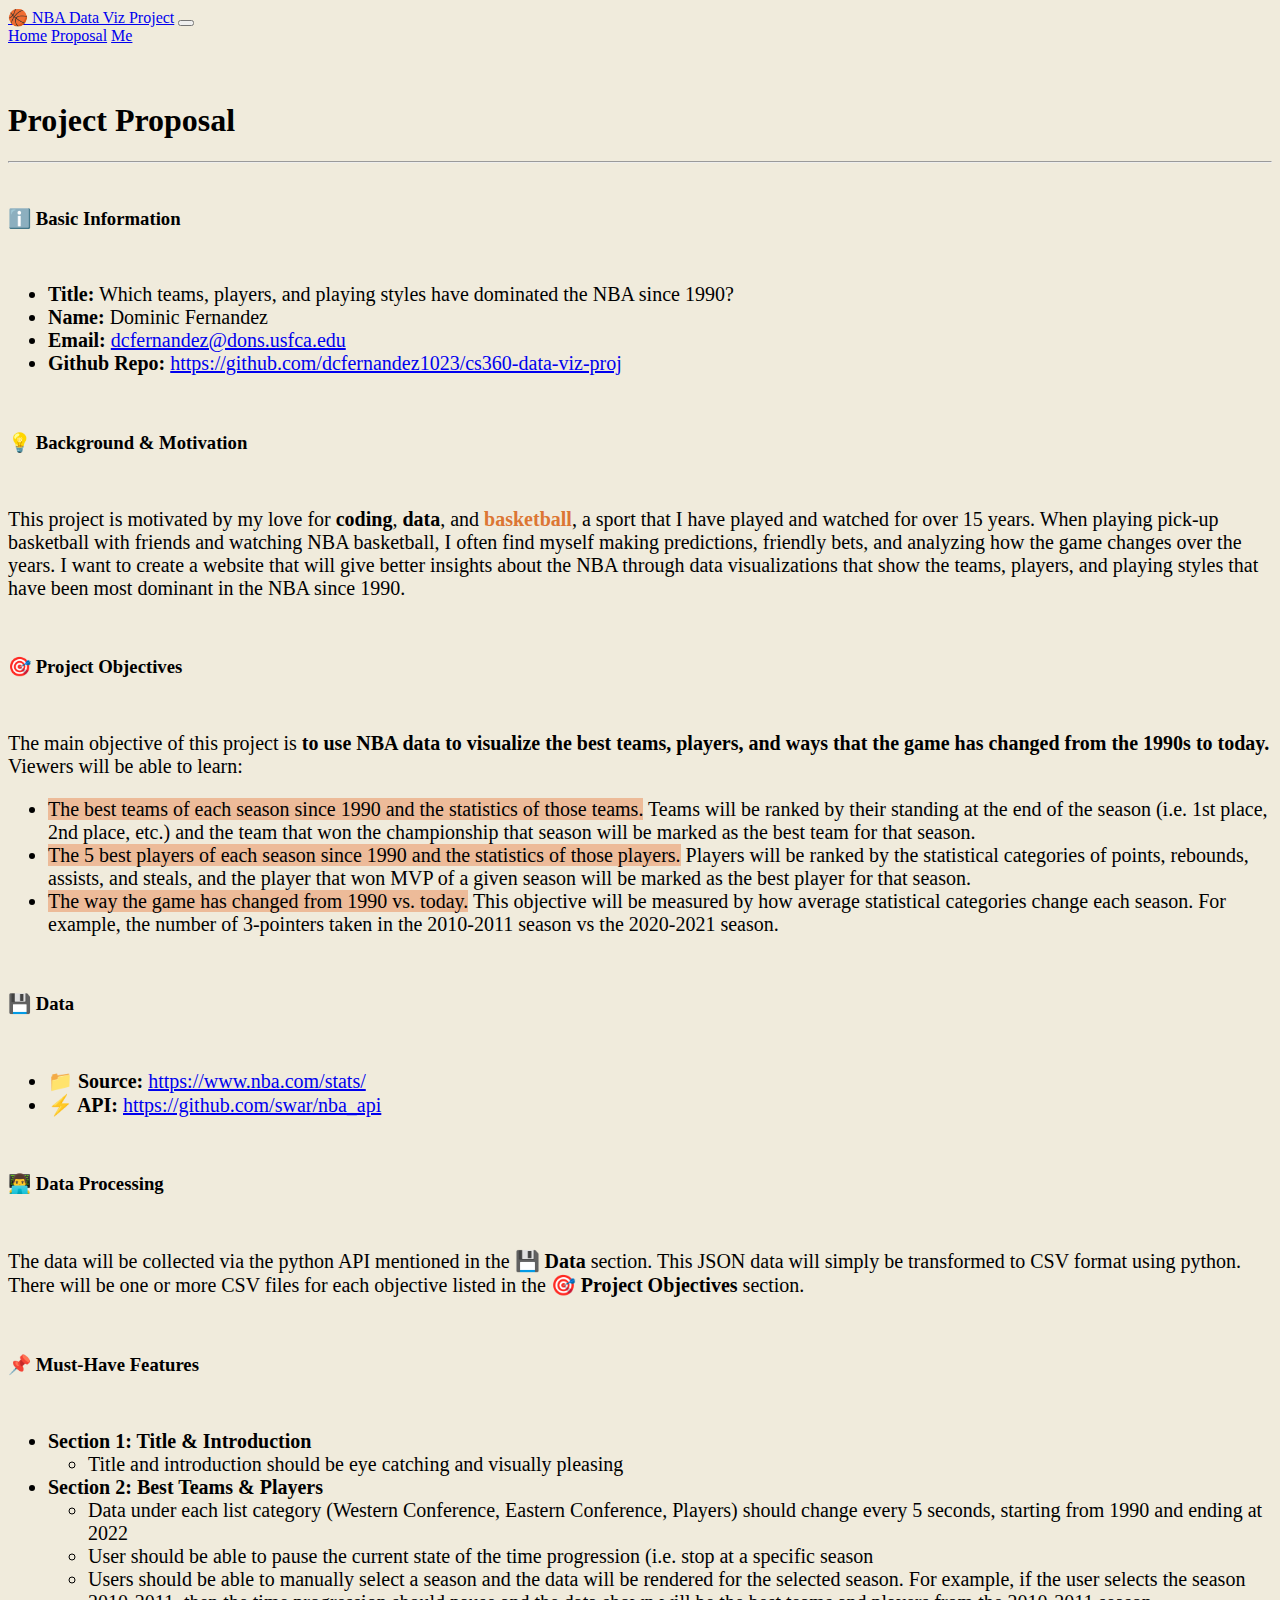
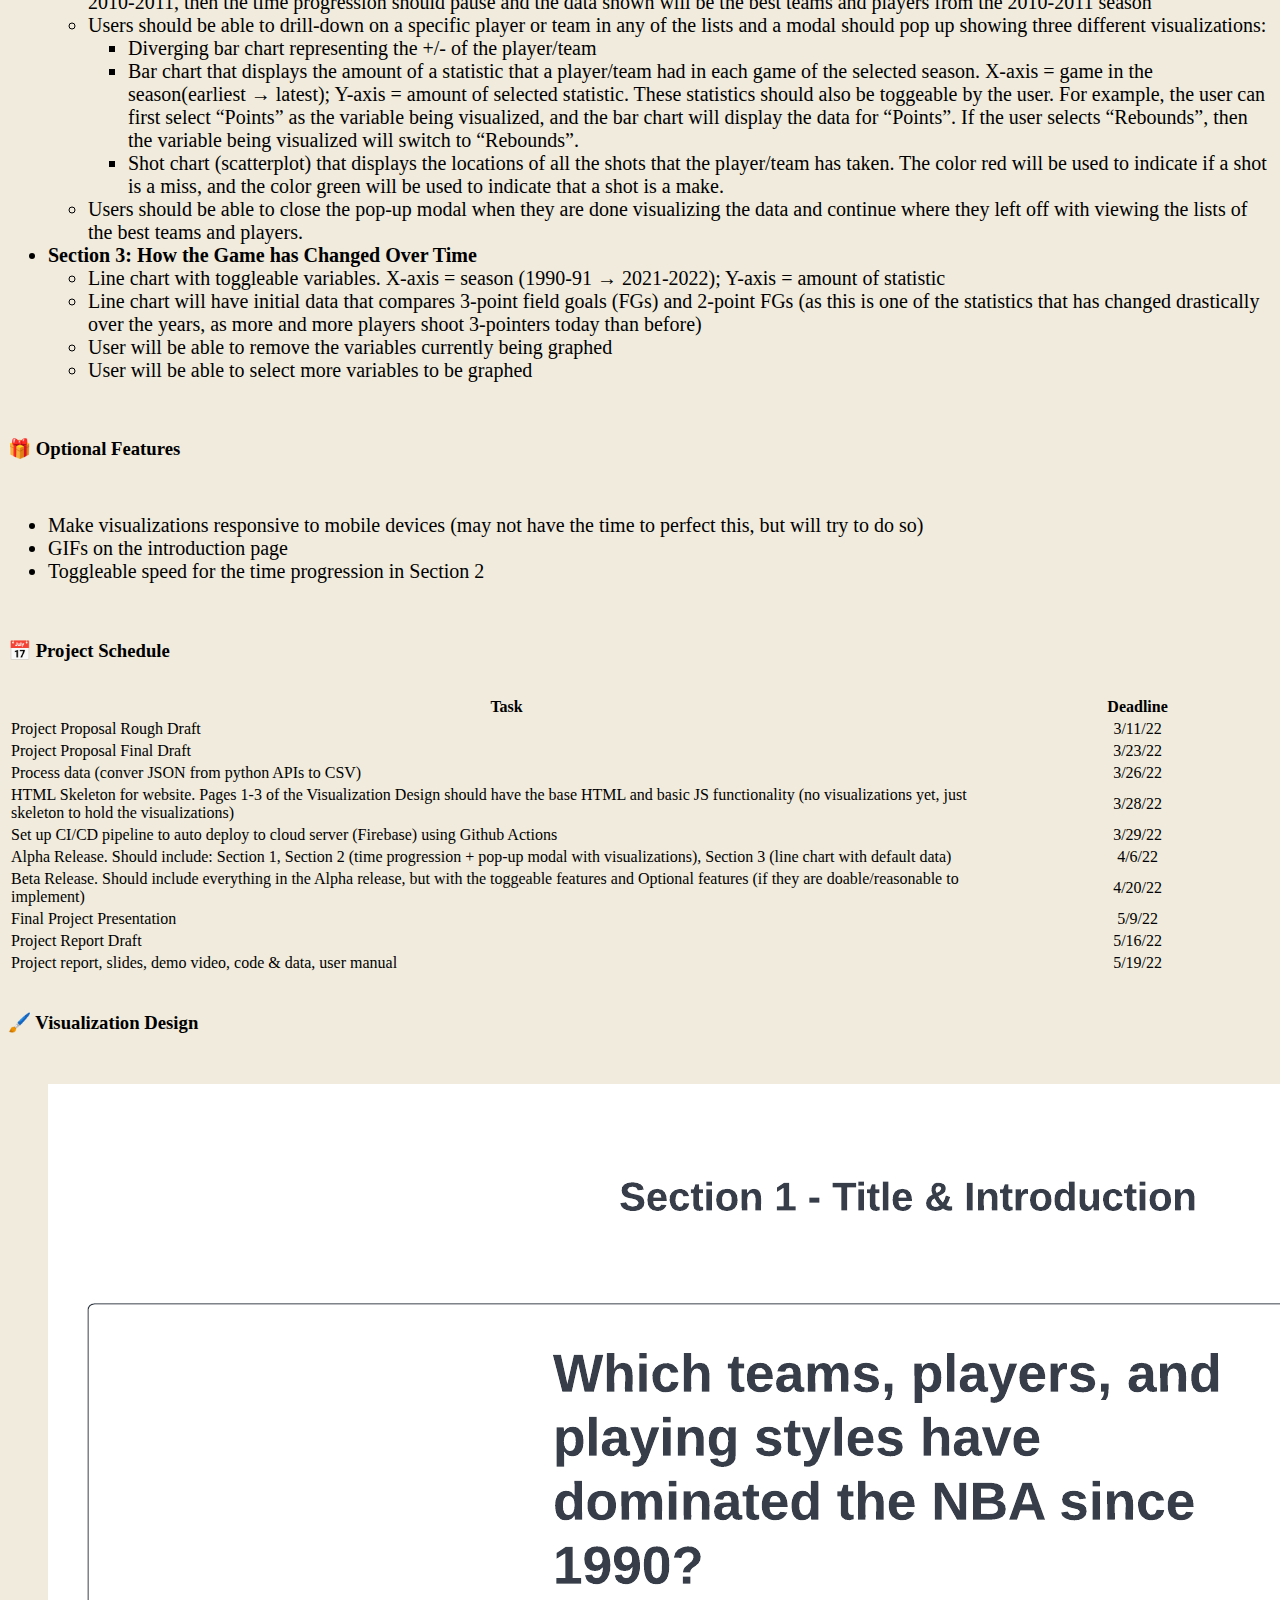
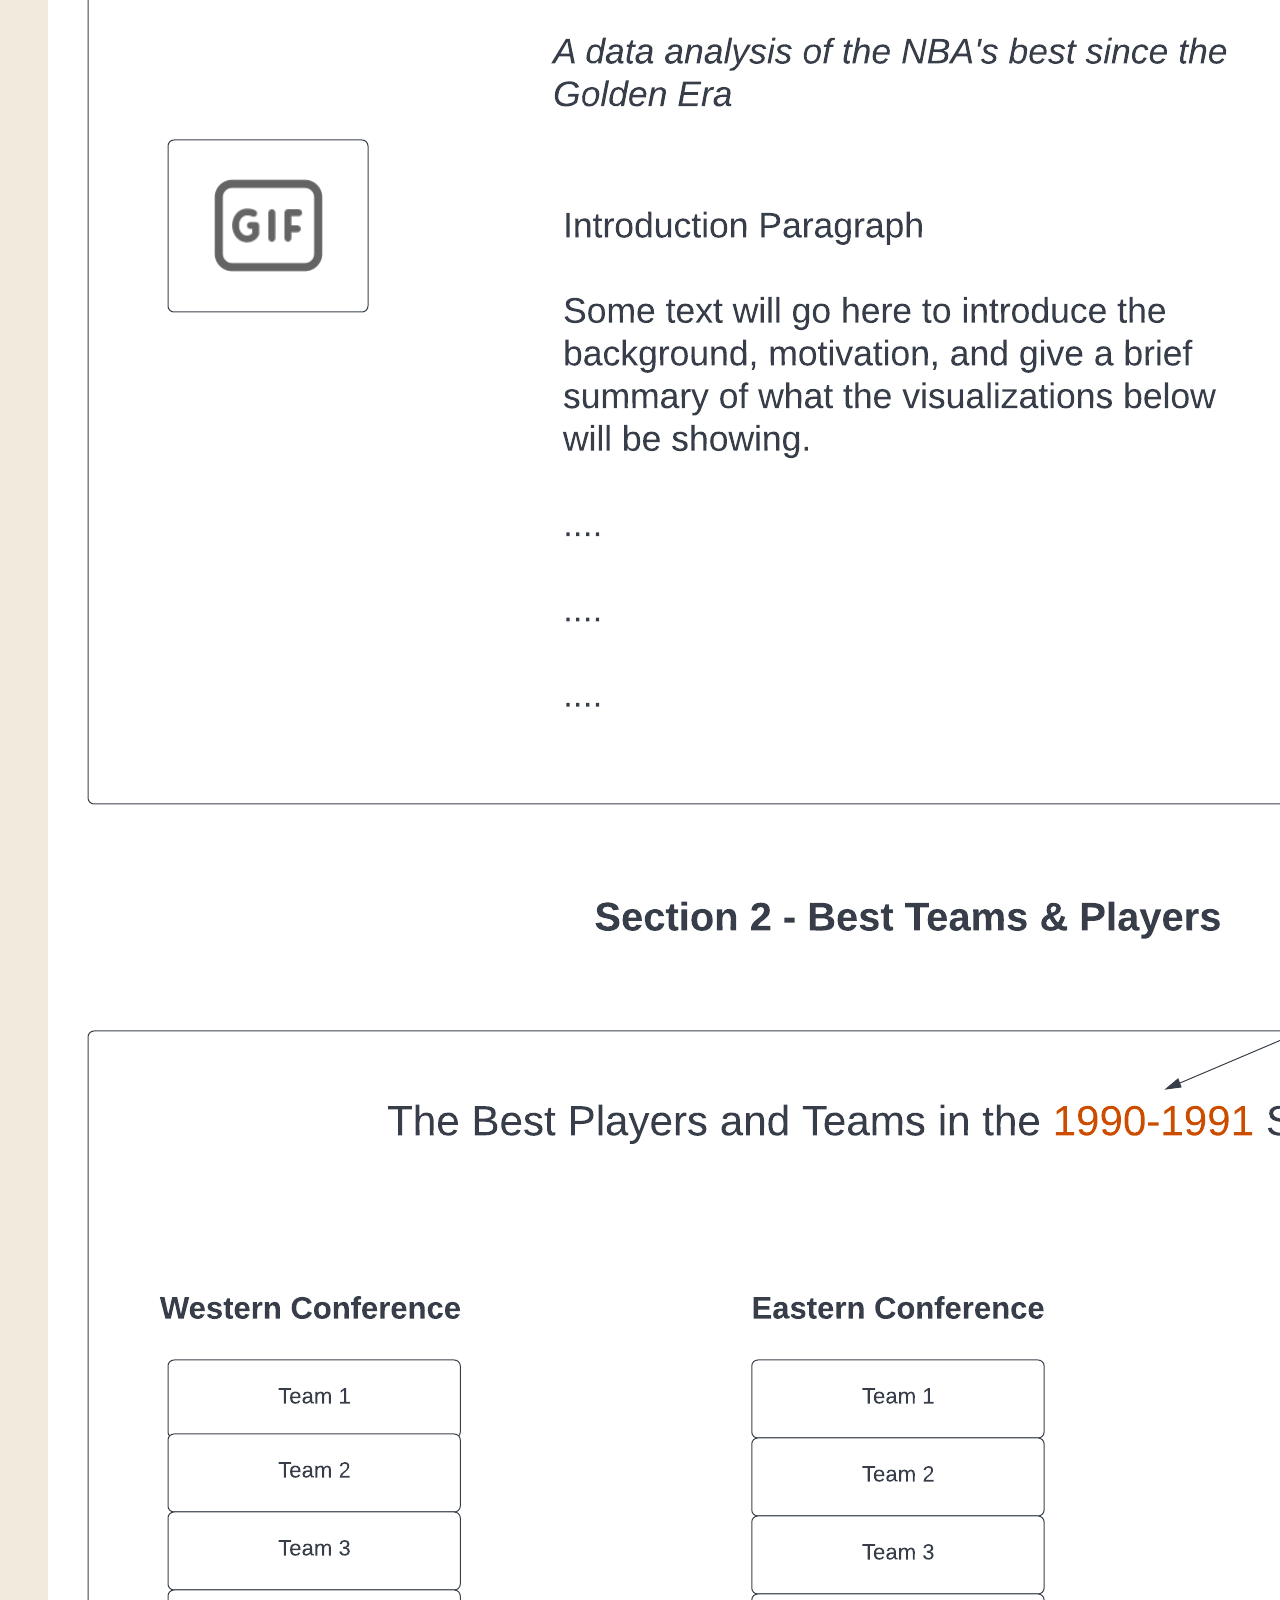
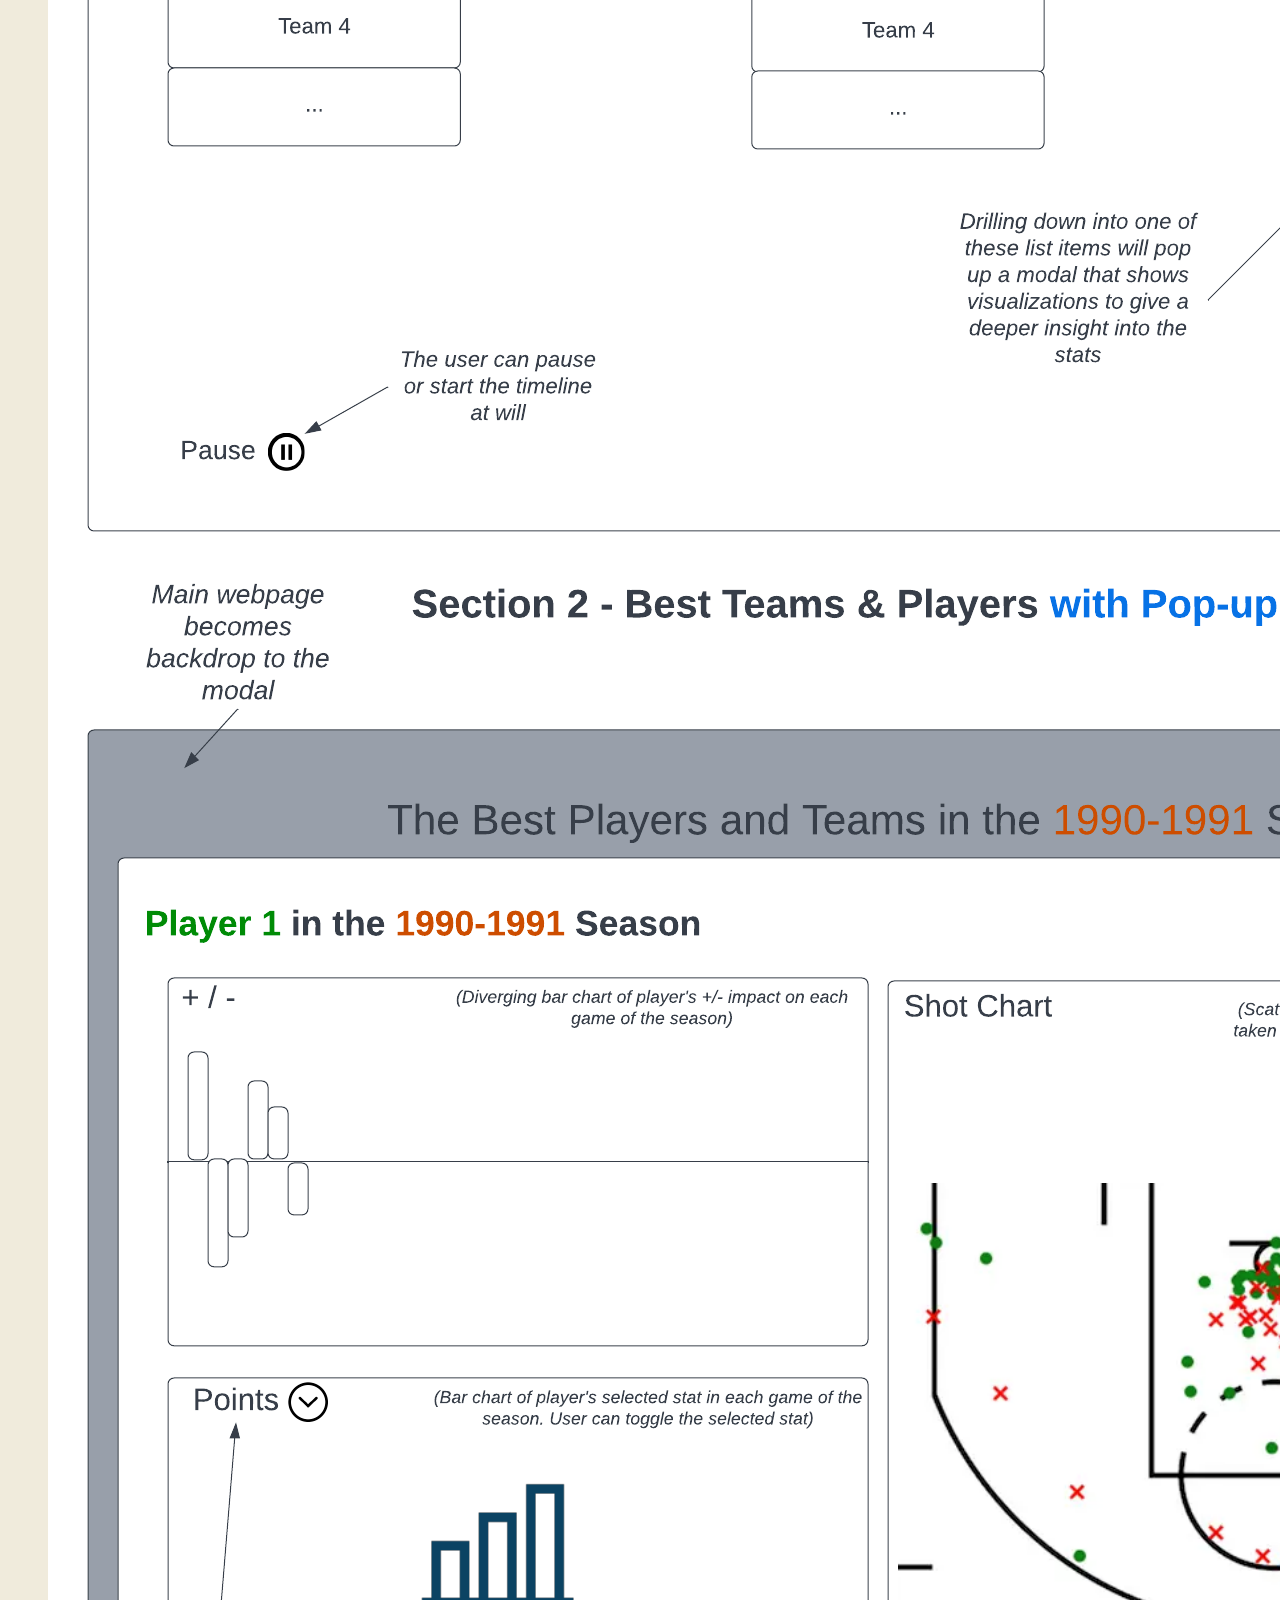
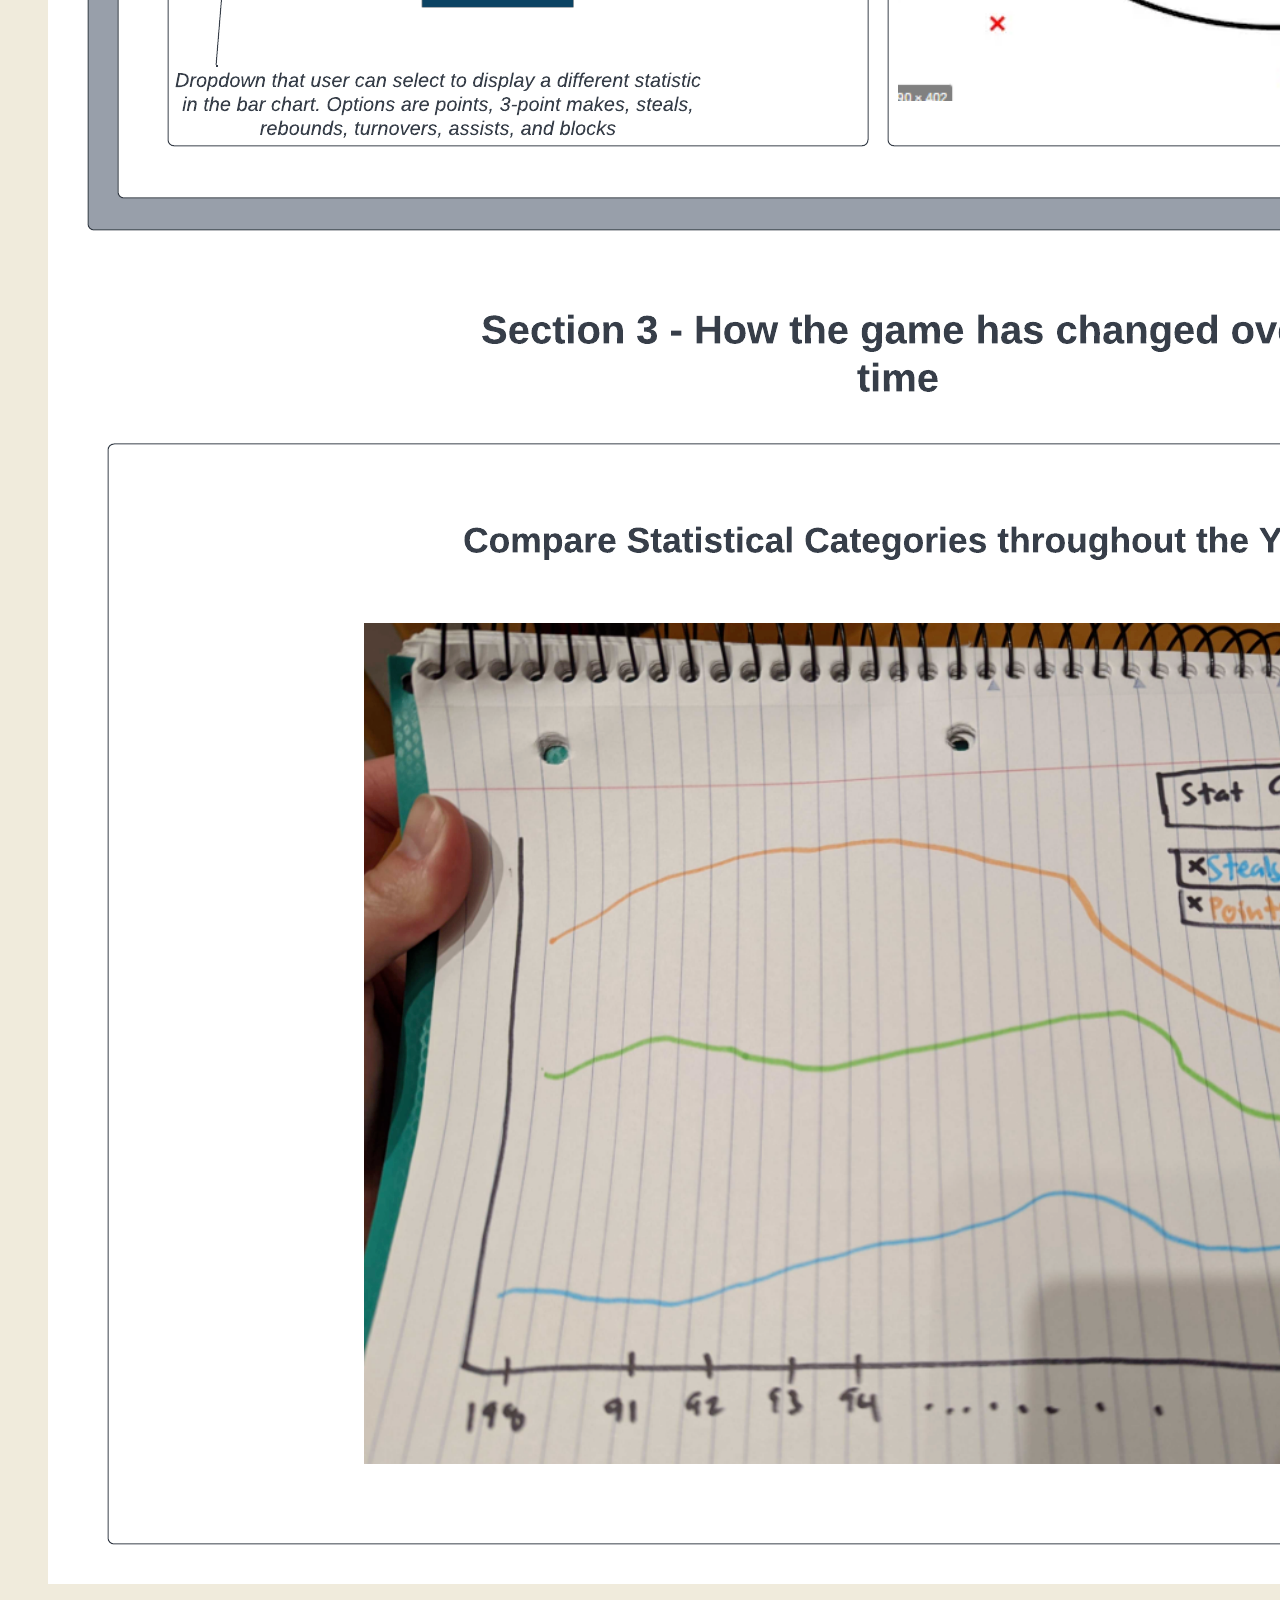
==== public/proposal.html @ 6122be28 "initial commit" ====
<!DOCTYPE html>
<html lang="en">
<head>
    <meta charset="UTF-8">
    <meta name="viewport" content="width=device-width, initial-scale=1.0">
    <link href="css/index.css" rel="stylesheet">
    <link href="https://cdn.jsdelivr.net/npm/bootstrap@5.0.2/dist/css/bootstrap.min.css" rel="stylesheet" integrity="sha384-EVSTQN3/azprG1Anm3QDgpJLIm9Nao0Yz1ztcQTwFspd3yD65VohhpuuCOmLASjC" crossorigin="anonymous">
    <script src="https://cdn.jsdelivr.net/npm/bootstrap@5.0.2/dist/js/bootstrap.bundle.min.js" integrity="sha384-MrcW6ZMFYlzcLA8Nl+NtUVF0sA7MsXsP1UyJoMp4YLEuNSfAP+JcXn/tWtIaxVXM" crossorigin="anonymous"></script>
    <script src="js/proposal.js"></script>
    <title>NBA Data Viz Project | By: Dominic Fernandez</title>
</head>
<body class="default-background">
  <!-- Navbar -->
  <nav class="navbar navbar-expand-lg navbar-light default-background">
    <div class="container">
      <a class="navbar-brand" href="index.html">🏀 NBA Data Viz Project</a>
      <button class="navbar-toggler" type="button" data-bs-toggle="collapse" data-bs-target="#navbarNavAltMarkup" aria-controls="navbarNavAltMarkup" aria-expanded="false" aria-label="Toggle navigation">
        <span class="navbar-toggler-icon"></span>
      </button>
      <div class="collapse navbar-collapse justify-content-end" id="navbarNavAltMarkup">
        <div class="navbar-nav">
          <a class="nav-link" aria-current="page" href="index.html">Home</a>
          <a class="nav-link" href="proposal.html">Proposal</a>
          <a class="nav-link" href="https://dom-portfolio.web.app/" target="_blank">Me</a>
        </div>
      </div>
    </div>
  </nav>

  <br>
  <br>

  <!-- Title -->
  <div class="container">
    <div class="row">
      <div class="col">
        <h1>Project Proposal</h1>
      </div>
    </div>
    <hr>
  </div>

  <br>

  <!-- Basic Information -->
  <div class="container">
      <div class="row">
        <div class="col">
            <h3>ℹ️ Basic Information</h3>
        </div>
      </div>
      <div class="small-break"></div>
      <div class="row">
        <div class="col">
          <ul class="medium-text">
            <li><strong>Title:</strong> <span>Which teams, players, and playing styles have dominated the NBA since 1990?</span></li>
            <li><strong>Name:</strong> <span>Dominic Fernandez</span></li>
            <li><strong>Email:</strong> <a href="mailto:dcfernandez@dons.usfca.edu">dcfernandez@dons.usfca.edu</a></li>
            <li><strong>Github Repo:</strong> <a href="https://github.com/dcfernandez1023/cs360-data-viz-proj">https://github.com/dcfernandez1023/cs360-data-viz-proj</a></li>
          </ul>
        </div>
      </div>
  </div>

  <br>

  <!-- Background & Motivation -->
  <div class="container">
    <div class="row">
      <div class="col">
          <h3>💡 Background & Motivation</h3>
      </div>
    </div>
    <div class="small-break"></div>
    <div class="row">
      <div class="col">
        <p class="medium-text">
          This project is motivated by my love for <strong>coding</strong>, <strong>data</strong>, and <span class="orange-text">basketball</span>, a sport that I have played and watched for over 15 years.  When playing pick-up basketball with friends and watching NBA basketball, I often find myself making predictions, friendly bets, and analyzing how the game changes over the years.  I want to create a website that will give better insights about the NBA through data visualizations that show the teams, players, and playing styles that have been most dominant in the NBA since 1990.
        </p>
      </div>
    </div>
  </div>

  <br>

  <!-- Project Objectives -->
  <div class="container">
    <div class="row">
      <div class="col">
          <h3>🎯 Project Objectives</h3>
      </div>
    </div>
    <div class="small-break"></div>
    <div class="row">
      <div class="col">
        <p class="medium-text">
          The main objective of this project is <strong>to use NBA data to visualize the best teams, players, and ways that the game has changed from the 1990s to today.</strong> Viewers will be able to learn:
        </p>
        <ul class="medium-text">
          <li>
            <span class="orange-highlight">The best teams of each season since 1990 and the statistics of those teams.</span>
            Teams will be ranked by their standing at the end of the season (i.e. 1st place, 2nd place, etc.) and the team that won the championship that season will be marked as the best team for that season.
          </li>
          <li>
            <span class="orange-highlight">The 5 best players of each season since 1990 and the statistics of those players.</span>
            Players will be ranked by the statistical categories of points, rebounds, assists, and steals, and the player that won MVP of a given season will be marked as the best player for that season.
          </li>
          <li>
            <span class="orange-highlight">The way the game has changed from 1990 vs. today.</span>
            This objective will be measured by how average statistical categories change each season.  For example, the number of 3-pointers taken in the 2010-2011 season vs the 2020-2021 season.
          </li>
        </ul>
      </div>
    </div>
  </div>

  <br>
  
  <!-- Data -->
  <div class="container">
    <div class="row">
      <div class="col">
          <h3>💾 Data</h3>
      </div>
    </div>
    <div class="small-break"></div>
    <div class="row">
      <div class="col">
        <ul class="medium-text">
          <li><strong>📁 Source:</strong> <a href="https://www.nba.com/stats/">https://www.nba.com/stats/</a></li>
          <li><strong>⚡ API:</strong> <a href="https://github.com/swar/nba_api">https://github.com/swar/nba_api</a></li>
        </ul>
      </div>
    </div>
  </div>

  <br>

  <!-- Data Processing -->
  <div class="container">
    <div class="row">
      <div class="col">
          <h3>👨‍💻 Data Processing</h3>
      </div>
    </div>
    <div class="small-break"></div>
    <div class="row">
      <div class="col">
        <p class="medium-text">
          The data will be collected via the python API mentioned in the <strong>💾 Data</strong> section. This JSON data will simply be transformed to CSV format using python. There will be one or more CSV files for each objective listed in the <strong>🎯 Project Objectives</strong> section. 
        </p>
      </div>
    </div>
  </div>

  <br>

  <!-- Must-Have Features -->
  <div class="container">
    <div class="row">
      <div class="col">
          <h3>📌 Must-Have Features</h3>
      </div>
    </div>
    <div class="small-break"></div>
    <div class="row">
      <div class="col">
        <ul class="list-group list-group-flush medium-text">
          <li class="list-group-item default-background">
            <strong>Section 1: Title & Introduction</strong>
            <ul>
              <li>Title and introduction should be eye catching and visually pleasing</li>
            </ul>
          </li>
          <li class="list-group-item default-background">
            <strong>Section 2: Best Teams & Players</strong>
            <ul>
              <li>Data under each list category (Western Conference, Eastern Conference, Players) should change every 5 seconds, starting from 1990 and ending at 2022</li>
              <li>User should be able to pause the current state of the time progression (i.e. stop at a specific season</li>
              <li>Users should be able to manually select a season and the data will be rendered for the selected season.  For example, if the user selects the season 2010-2011, then the time progression should pause and the data shown will be the best teams and players from the 2010-2011 season</li>
              <li>
                Users should be able to drill-down on a specific player or team in any of the lists and a modal should pop up showing three different visualizations:
                <ul>
                  <li>Diverging bar chart representing the +/- of the player/team</li>
                  <li>Bar chart that displays the amount of a statistic that a player/team had in each game of the selected season.  X-axis = game in the season(earliest → latest); Y-axis = amount of selected statistic.  These statistics should also be toggeable by the user.  For example, the user can first select “Points” as the variable being visualized, and the bar chart will display the data for “Points”.  If the user selects “Rebounds”, then the variable being visualized will switch to “Rebounds”.</li>
                  <li>Shot chart (scatterplot) that displays the locations of all the shots that the player/team has taken.  The color red will be used to indicate if a shot is a miss, and the color green will be used to indicate that a shot is a make.</li>
                </ul>
              </li>
              <li>Users should be able to close the pop-up modal when they are done visualizing the data and continue where they left off with viewing the lists of the best teams and players.</li>
            </ul>
          </li>
          <li class="list-group-item default-background">
            <strong>Section 3: How the Game has Changed Over Time</strong>
            <ul>
              <li>Line chart with toggleable variables.  X-axis = season (1990-91 → 2021-2022); Y-axis = amount of statistic</li>
              <li>Line chart will have initial data that compares 3-point field goals (FGs) and 2-point FGs (as this is one of the statistics that has changed drastically over the years, as more and more players shoot 3-pointers today than before)</li>
              <li>User will be able to remove the variables currently being graphed</li>
              <li>User will be able to select more variables to be graphed</li>
            </ul>
          </li>
        </ul>
      </div>
    </div>
  </div>

  <br>

  <!-- Optional Features -->
  <div class="container">
    <div class="row">
      <div class="col">
          <h3>🎁 Optional Features</h3>
      </div>
    </div>
    <div class="small-break"></div>
    <div class="row">
      <div class="col">
        <ul class="medium-text">
          <li>Make visualizations responsive to mobile devices (may not have the time to perfect this, but will try to do so)</li>
          <li>GIFs on the introduction page</li>
          <li>Toggleable speed for the time progression in Section 2</li>
        </ul>
      </div>
    </div>
  </div>

  <br>

  <!-- Project Schedule -->
  <div class="container">
    <div class="row">
      <div class="col">
          <h3>📅 Project Schedule</h3>
      </div>
    </div>
    <div class="small-break"></div>
    <div class="row">
      <div class="col">
        <div class="table-responsive">
          <table class="table">
            <thead>
              <tr>
                <th style="width: 75%; ">Task</th>
                <th style="width: 20%; text-align: center;">Deadline</th>
              </tr>
            </thead>
            <tbody id="projectScheduleBody">
            </tbody>
          </table>
        </div>
      </div>
    </div>
  </div>

  <br>

  <!-- Visualization Design -->
  <div class="container">
    <div class="row">
      <div class="col">
          <h3>🖌️ Visualization Design</h3>
      </div>
    </div>
    <div class="small-break"></div>
    <div class="row">
      <div class="col">
        <figure class="figure">
          <img src="images/viz_design.png" class="figure-img img-fluid rounded" alt="...">
        </figure>
      </div>
    </div>
  </div>

  <br>
  <br>

  <script>
    renderProjectSchedule();
  </script>

</body>
</html>
---- public/css/index.css ----
.default-background {
    background-color: #f0ebdc !important;
}

.header-secondary-text {
    font-size: 25px;
    color: #7b7d7d;
}

.small-break {
    height: 15px;
}

.medium-text {
    font-size: 20px !important;
}

.orange-text {
    color: #DC7633;
    font-weight: bold;
}

.orange-highlight {
    background-color: #EDBB99;
}

.viz-design-img-width {
    
}
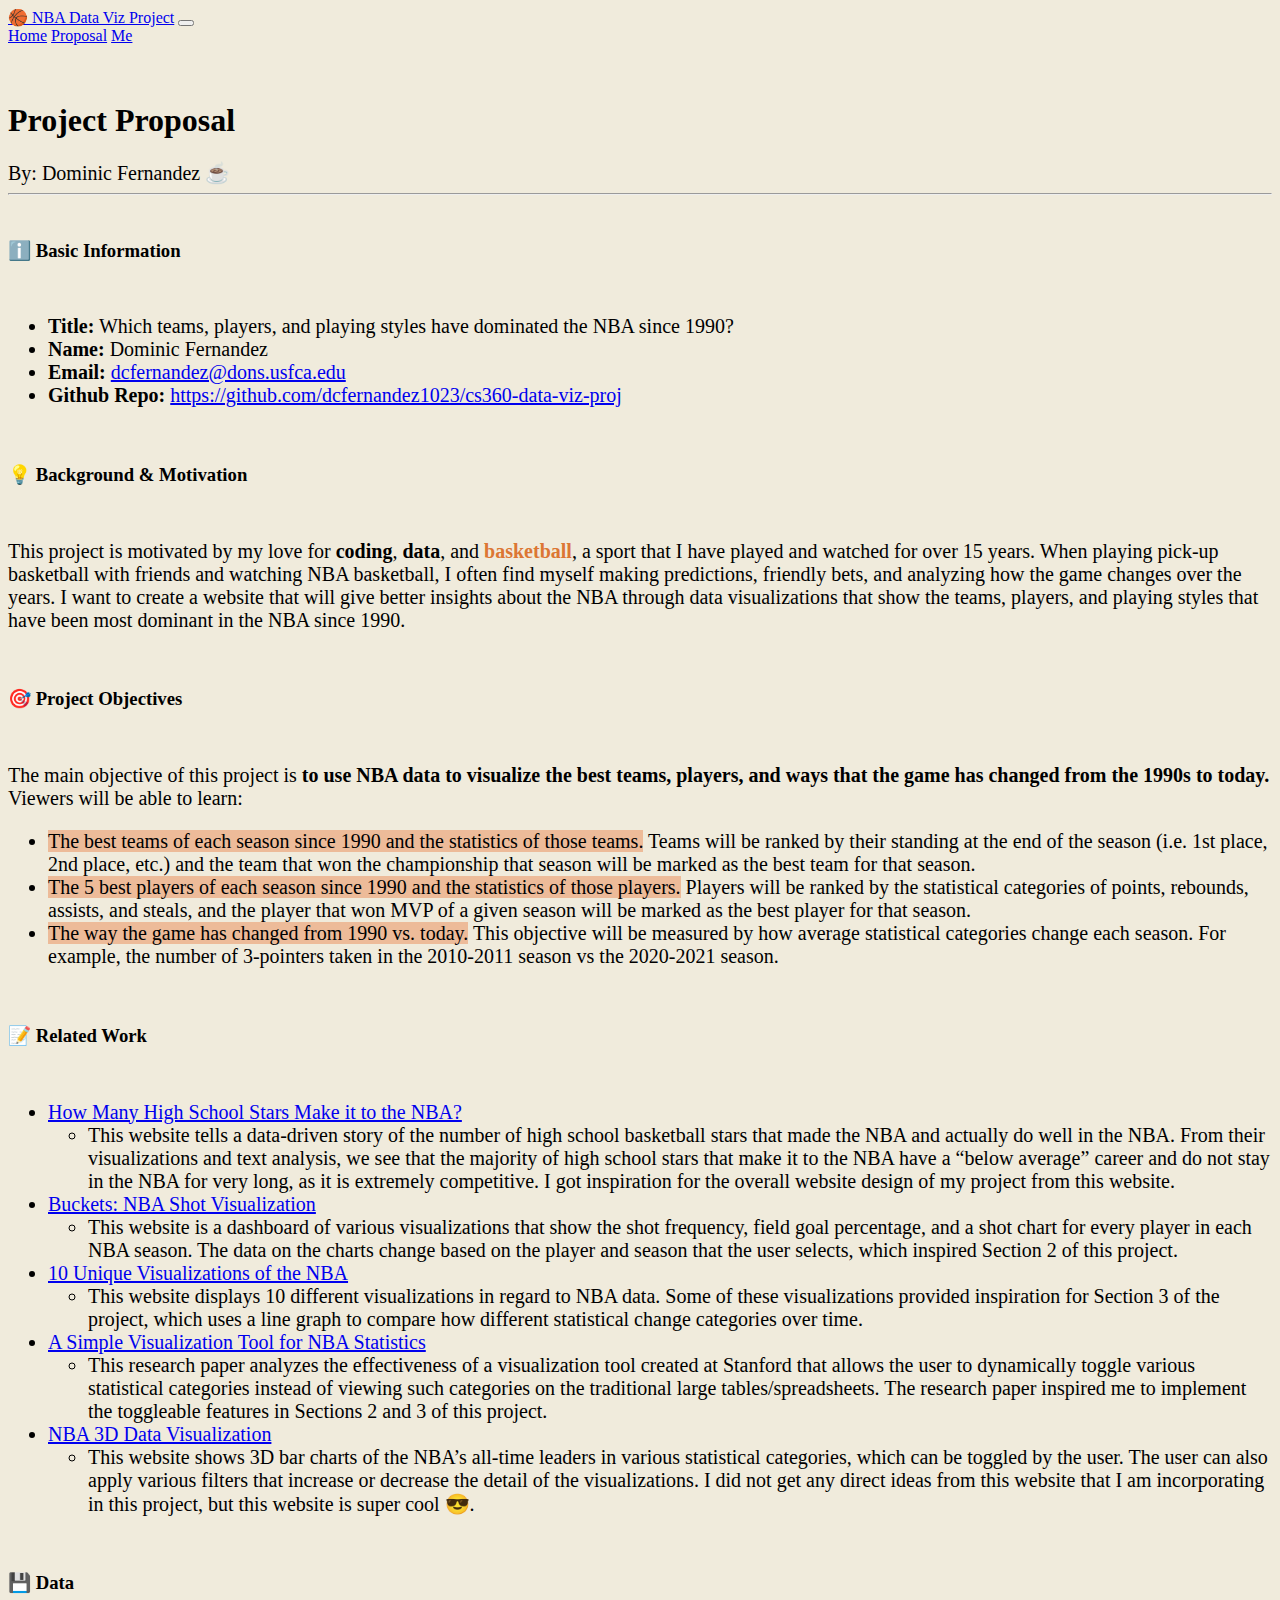
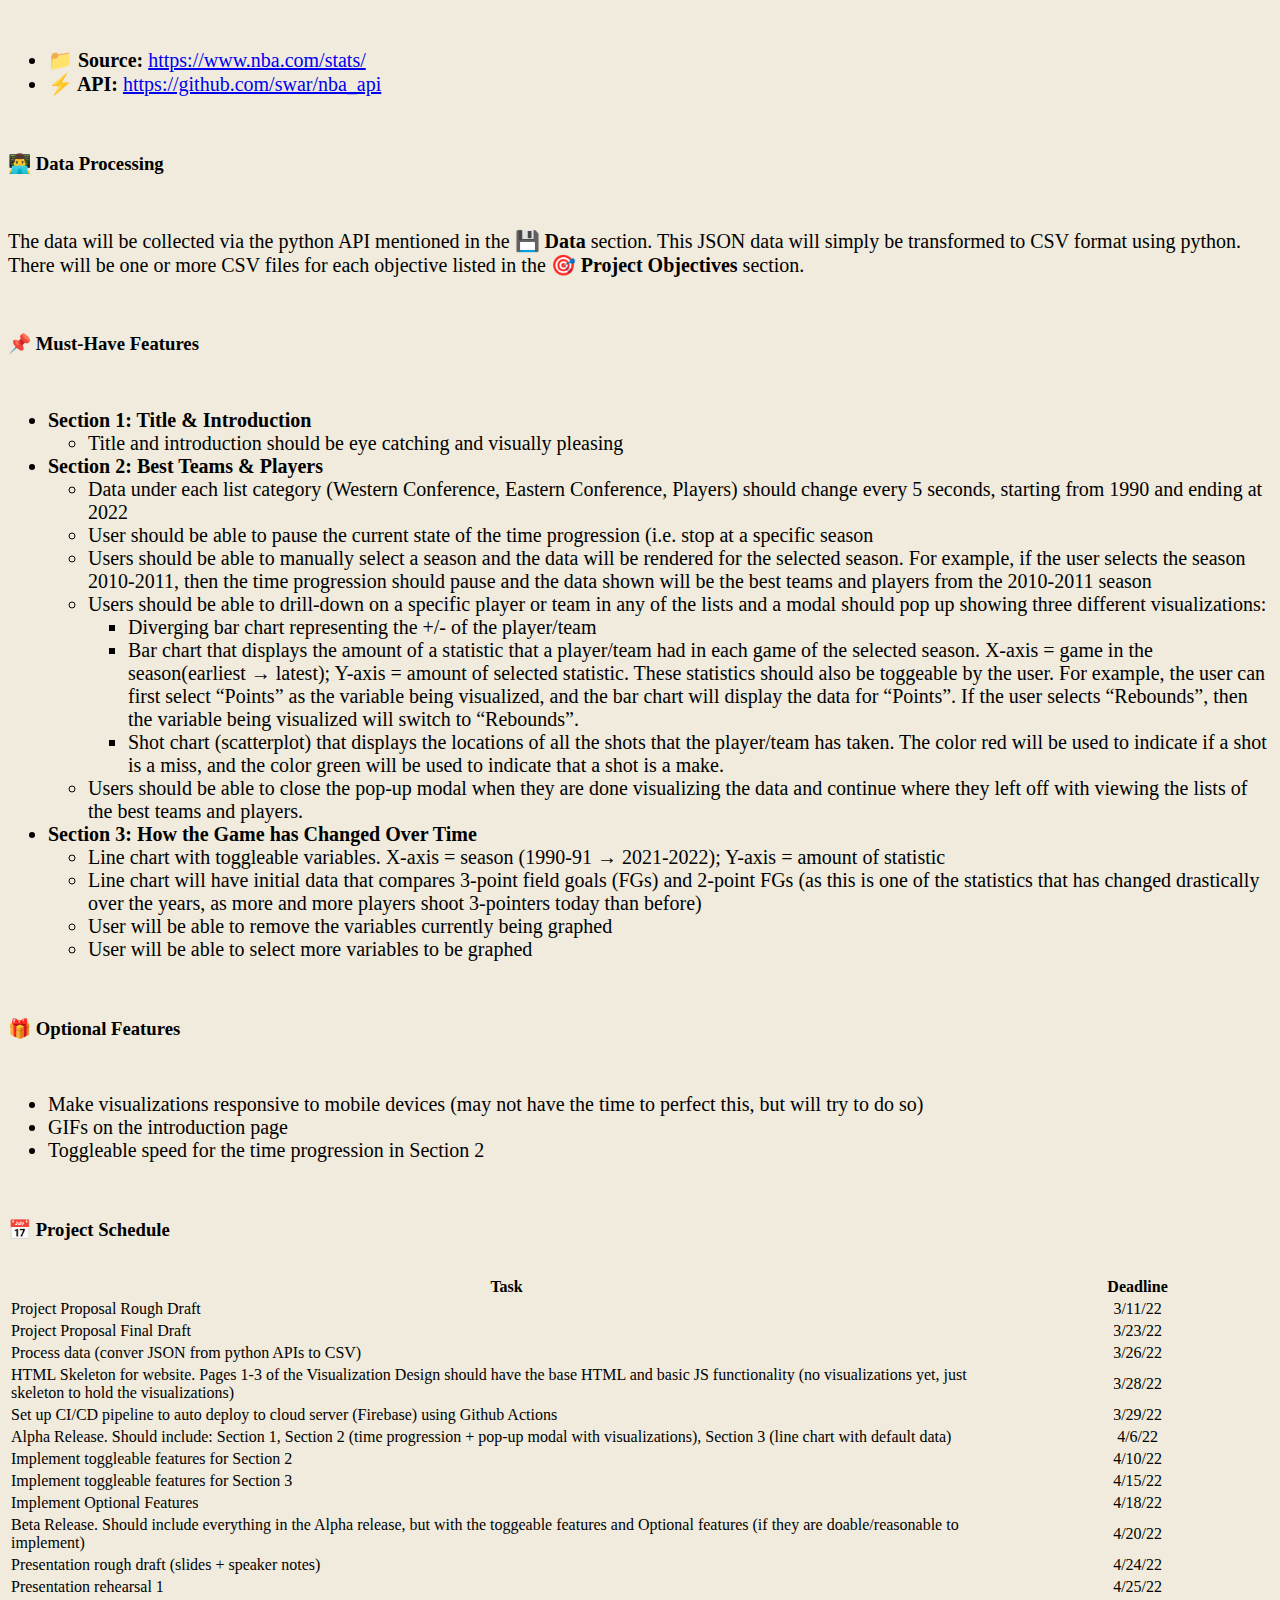
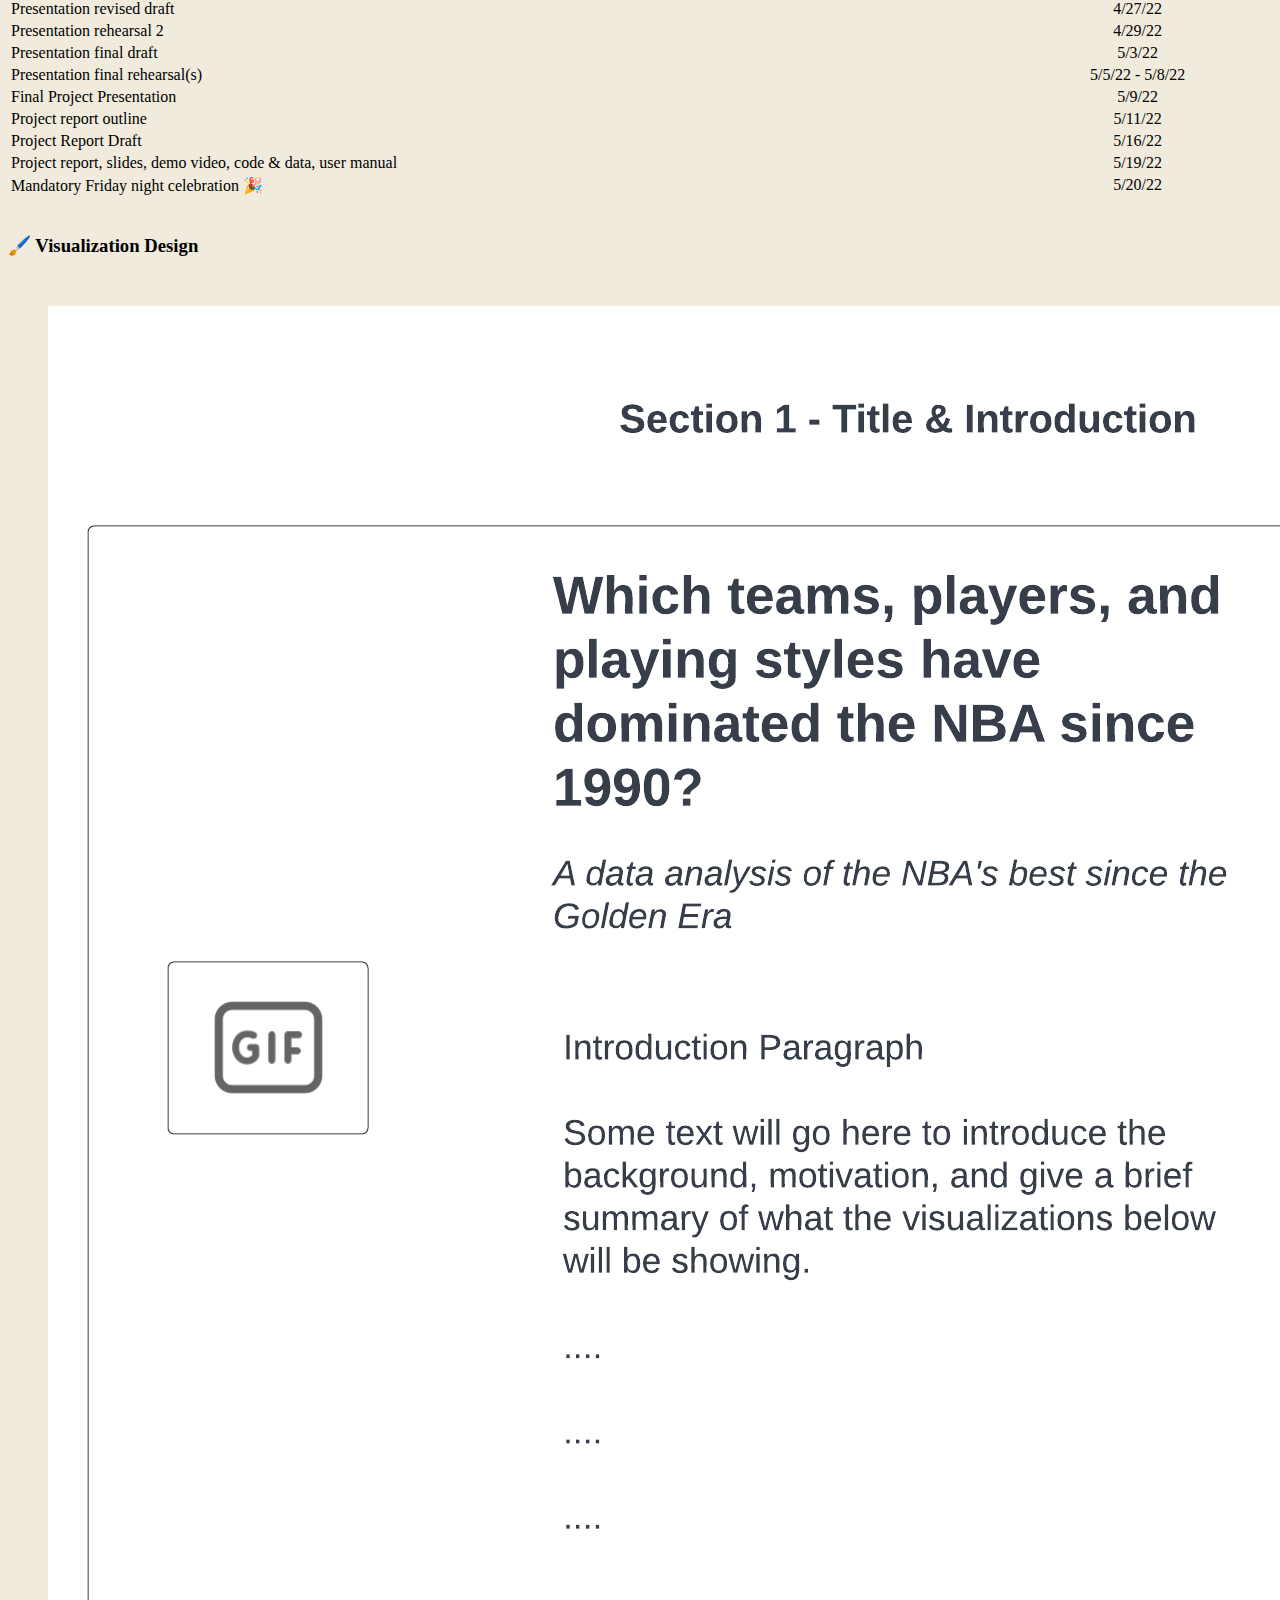
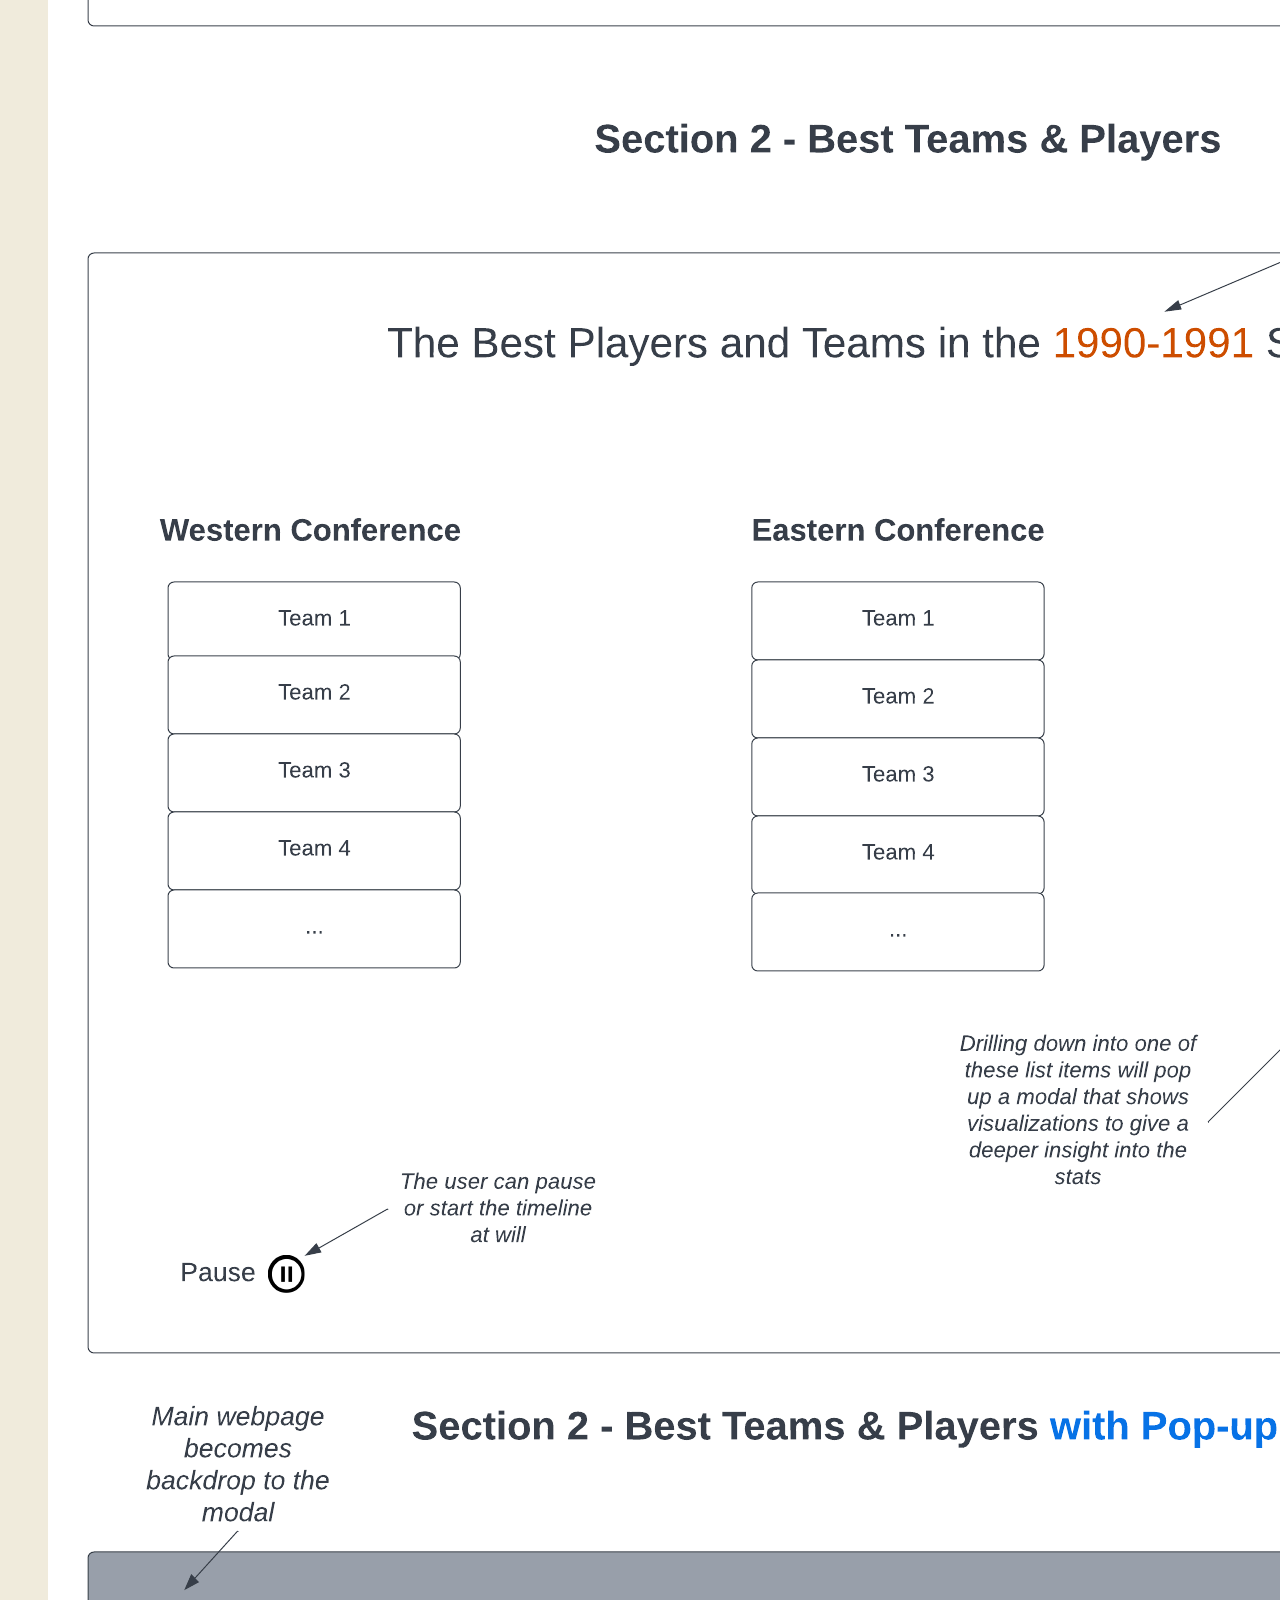
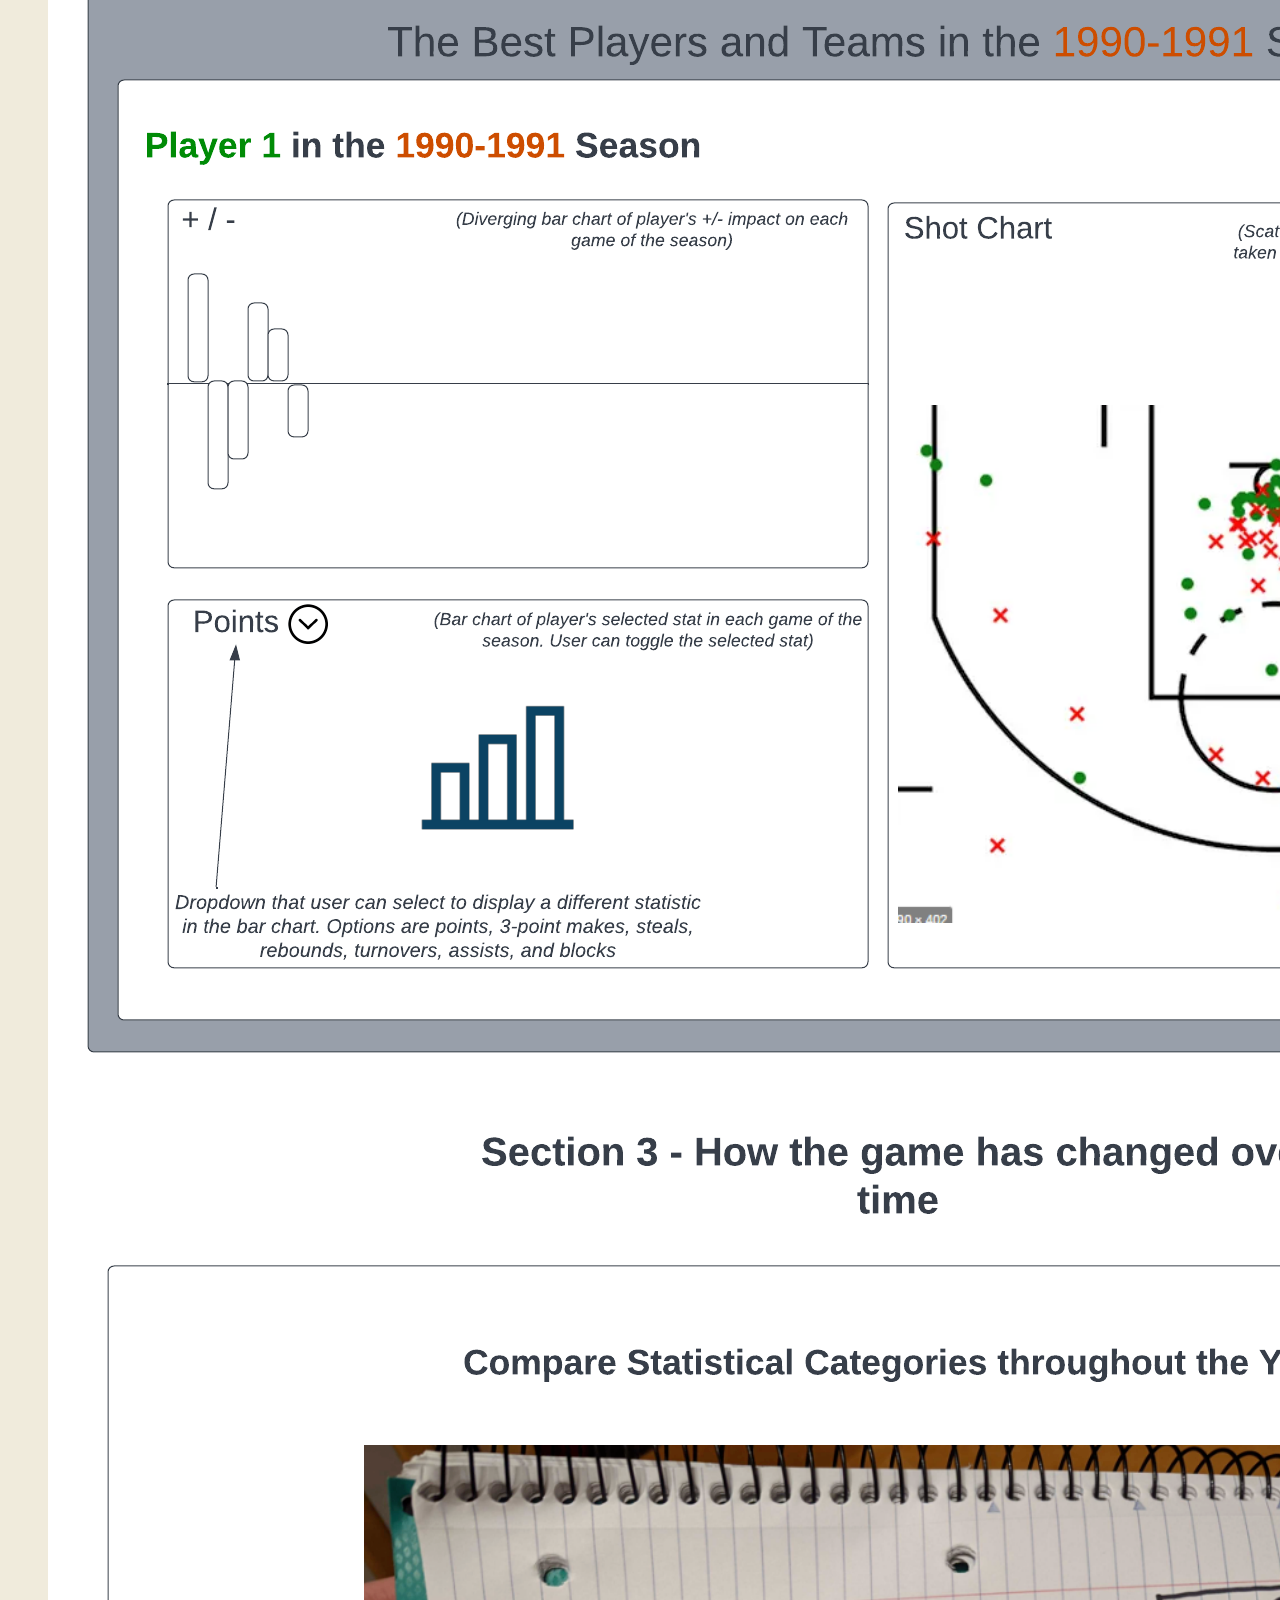
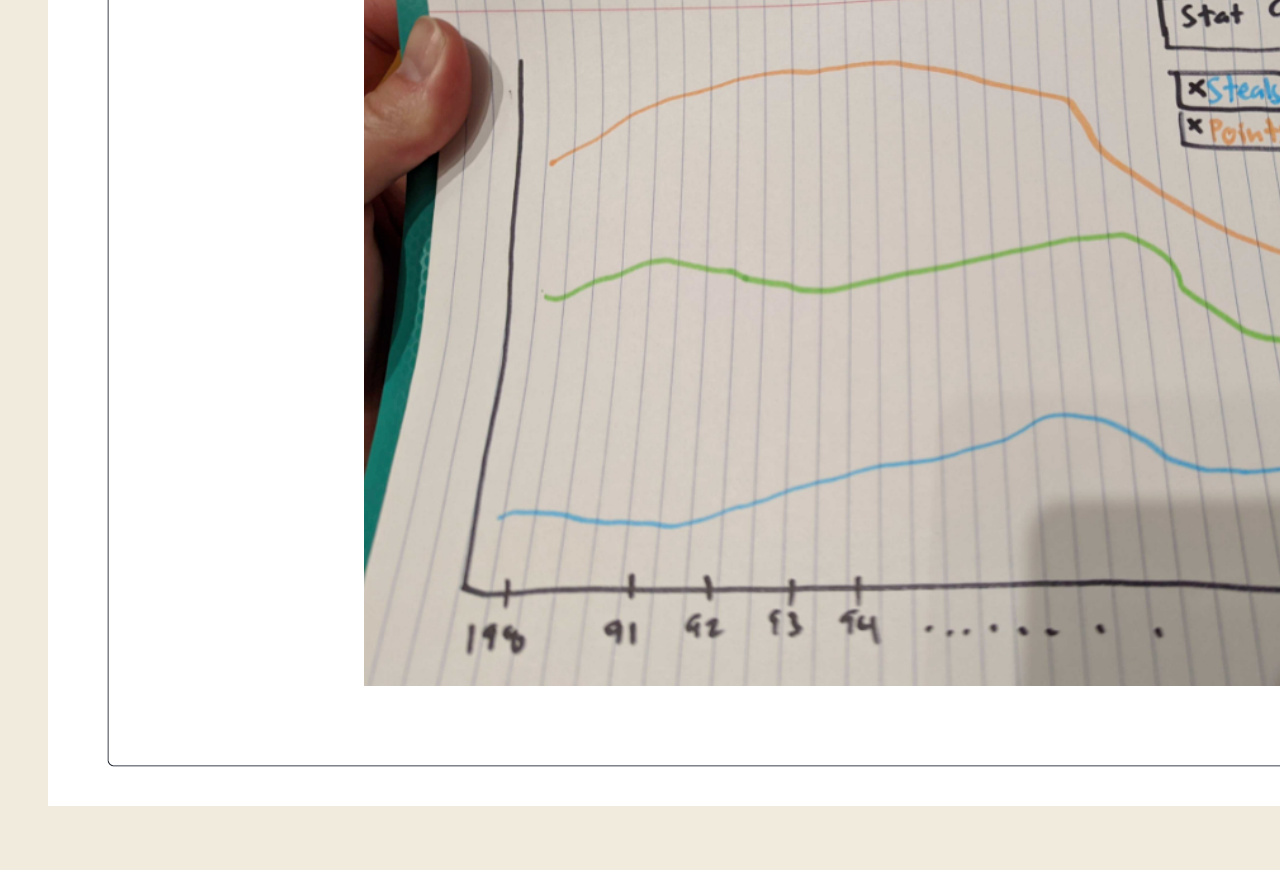
==== commit c0dfcf86: "update proposal" ====
--- a/public/proposal.html
+++ b/public/proposal.html
@@ -37,6 +37,11 @@
         <h1>Project Proposal</h1>
       </div>
     </div>
+    <div class="row">
+      <div class="col">
+        <span class="medium-text">By: Dominic Fernandez ☕</span>
+      </div>
+    </div>
     <hr>
   </div>
 
@@ -108,6 +113,54 @@
           <li>
             <span class="orange-highlight">The way the game has changed from 1990 vs. today.</span>
             This objective will be measured by how average statistical categories change each season.  For example, the number of 3-pointers taken in the 2010-2011 season vs the 2020-2021 season.
+          </li>
+        </ul>
+      </div>
+    </div>
+  </div>
+
+  <br>
+
+  <!-- Related Work -->
+  <div class="container">
+    <div class="row">
+      <div class="col">
+          <h3>📝 Related Work</h3>
+      </div>
+    </div>
+    <div class="small-break"></div>
+    <div class="row">
+      <div class="col">
+        <ul class="list-group list-group-flush medium-text">
+          <li class="list-group-item default-background">
+            <a href="https://pudding.cool/2019/03/hype/">How Many High School Stars Make it to the NBA?</a>
+            <ul>
+              <li>This website tells a data-driven story of the number of high school basketball stars that made the NBA and actually do well in the NBA.  From their visualizations and text analysis, we see that the majority of high school stars that make it to the NBA have a “below average” career and do not stay in the NBA for very long, as it is extremely competitive.  I got inspiration for the overall website design of my project from this website. </li>
+            </ul>
+          </li>
+          <li class="list-group-item default-background">
+            <a href="https://buckets.peterbeshai.com/app/#/playerView/201935_2015">Buckets: NBA Shot Visualization</a>
+            <ul>
+              <li>This website is a dashboard of various visualizations that show the shot frequency, field goal percentage, and a shot chart for every player in each NBA season.  The data on the charts change based on the player and season that the user selects, which inspired Section 2 of this project. </li>
+            </ul>
+          </li>
+          <li class="list-group-item default-background">
+            <a href="https://towardsdatascience.com/10-unique-visualizations-of-the-nba-b981cfdb78bf">10 Unique Visualizations of the NBA</a>
+            <ul>
+              <li>This website displays 10 different visualizations in regard to NBA data.  Some of these visualizations provided inspiration for Section 3 of the project, which uses a line graph to compare how different statistical change categories over time.  </li>
+            </ul>
+          </li>
+          <li class="list-group-item default-background">
+            <a href="https://web.stanford.edu/class/archive/cs/cs448b/cs448b.1166/cgi-bin/wiki/images/c/c1/448b_paper_nijhawan_proulx_reyna.pdf">A Simple Visualization Tool for NBA Statistics</a>
+            <ul>
+              <li>This research paper analyzes the effectiveness of a visualization tool created at Stanford that allows the user to dynamically toggle various statistical categories instead of viewing such categories on the traditional large tables/spreadsheets.  The research paper inspired me to implement the toggleable features in Sections 2 and 3 of this project.  </li>
+            </ul>
+          </li>
+          <li class="list-group-item default-background">
+            <a href="https://nba3d.peterbeshai.com/">NBA 3D Data Visualization</a>
+            <ul>
+              <li>This website shows 3D bar charts of the NBA’s all-time leaders in various statistical categories, which can be toggled by the user.  The user can also apply various filters that increase or decrease the detail of the visualizations.  I did not get any direct ideas from this website that I am incorporating in this project, but this website is super cool 😎.  </li>
+            </ul>
           </li>
         </ul>
       </div>
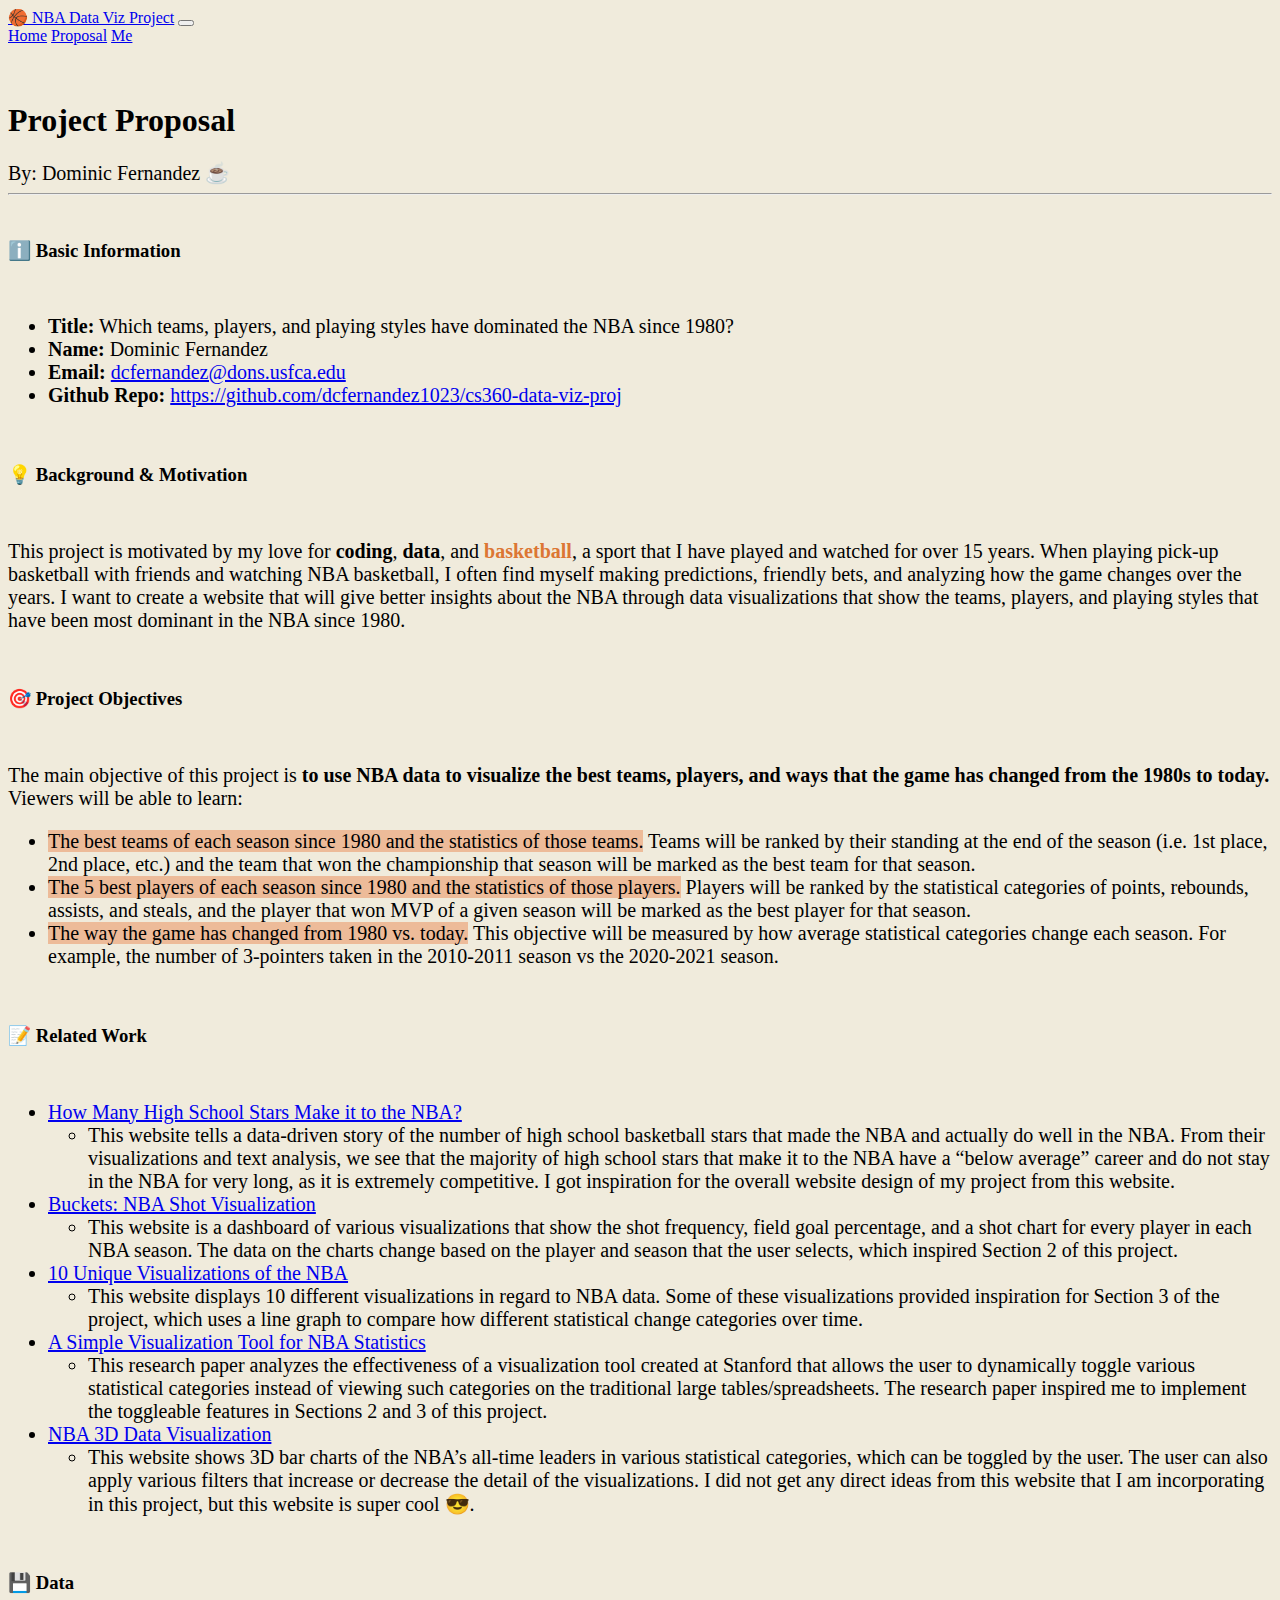
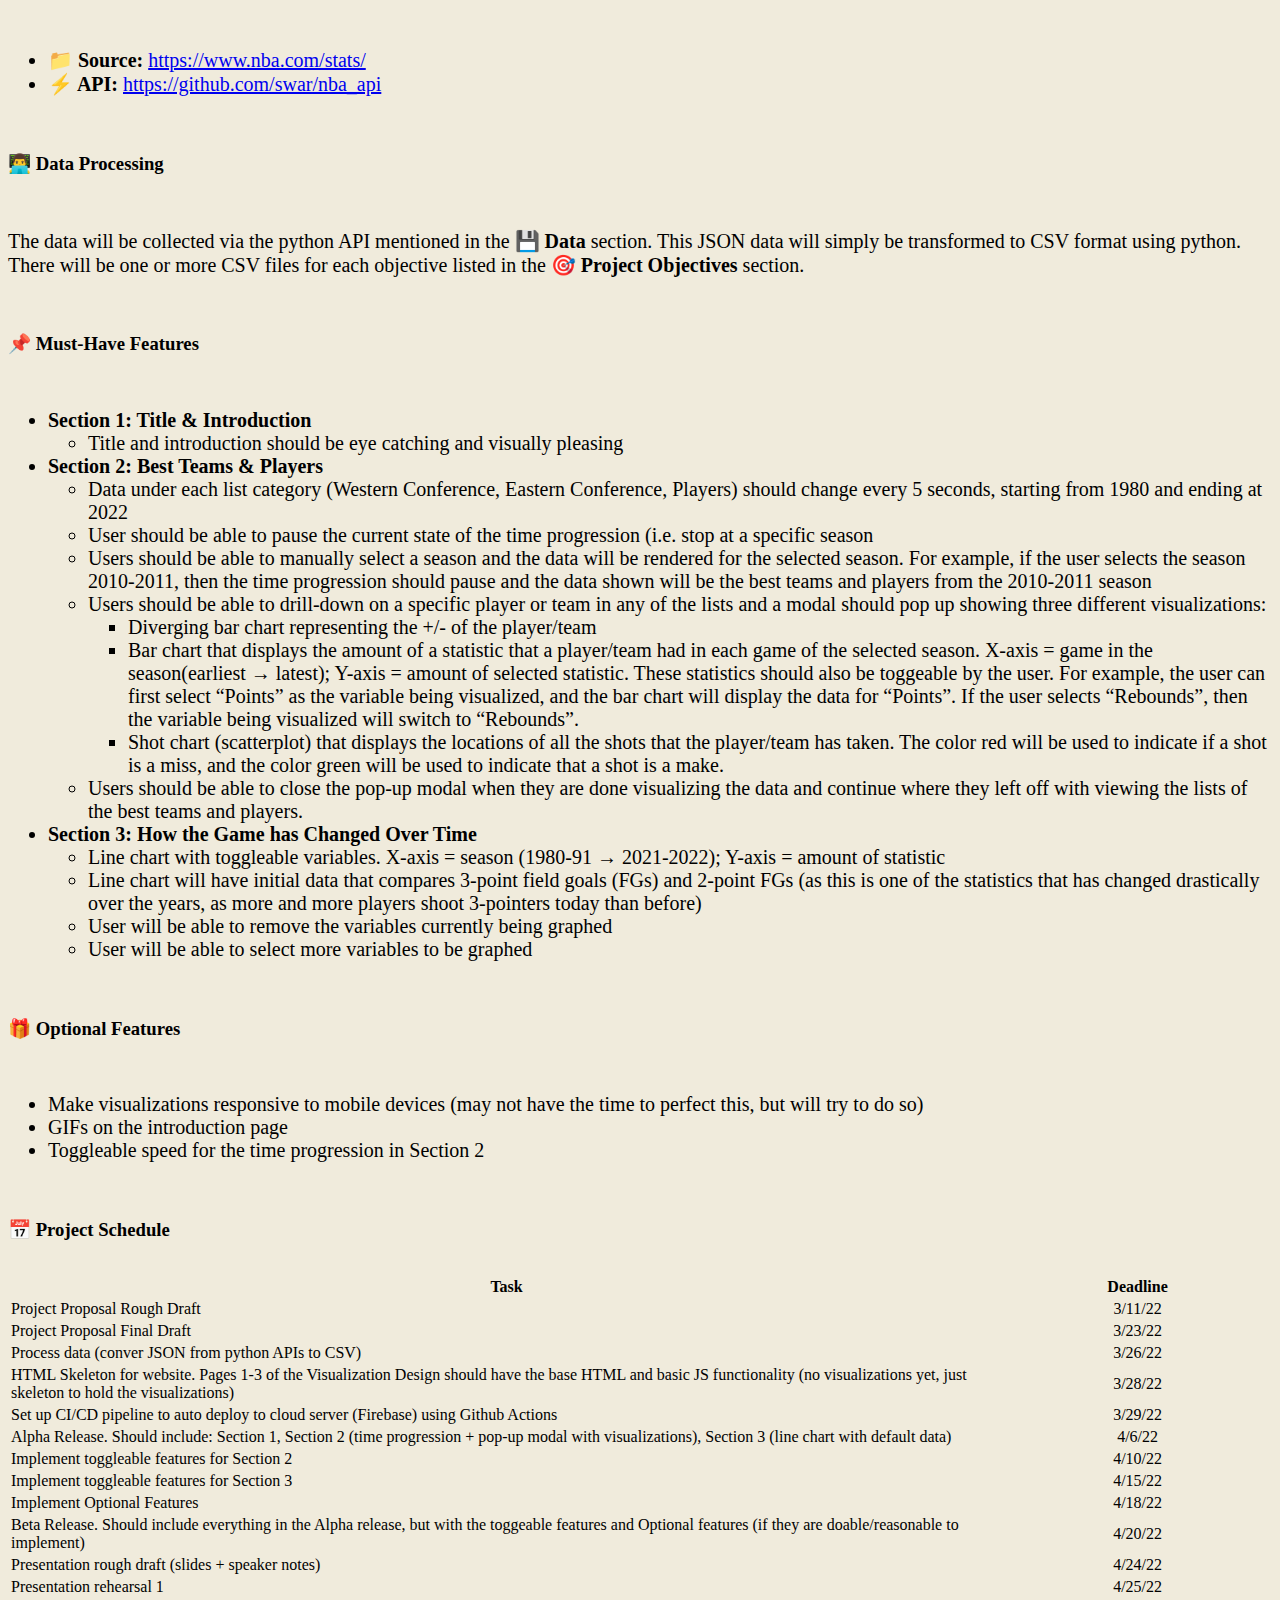
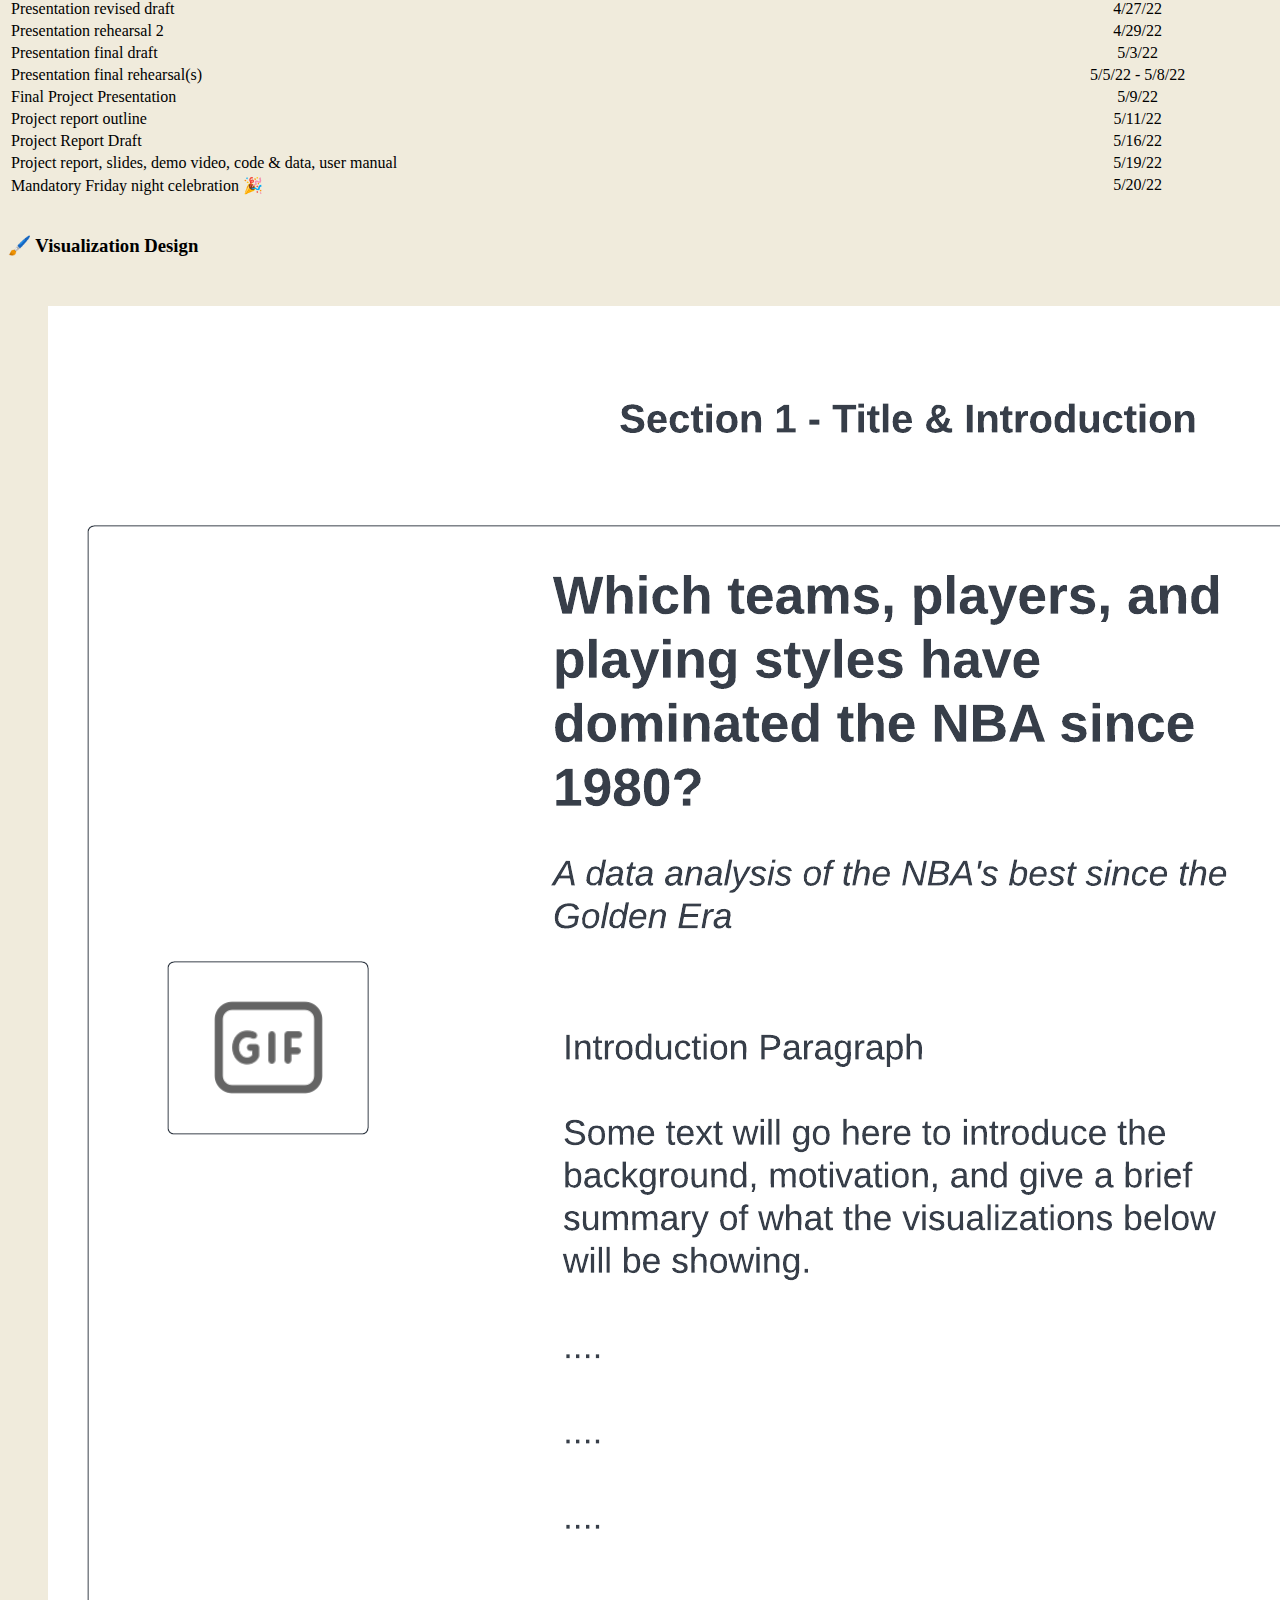
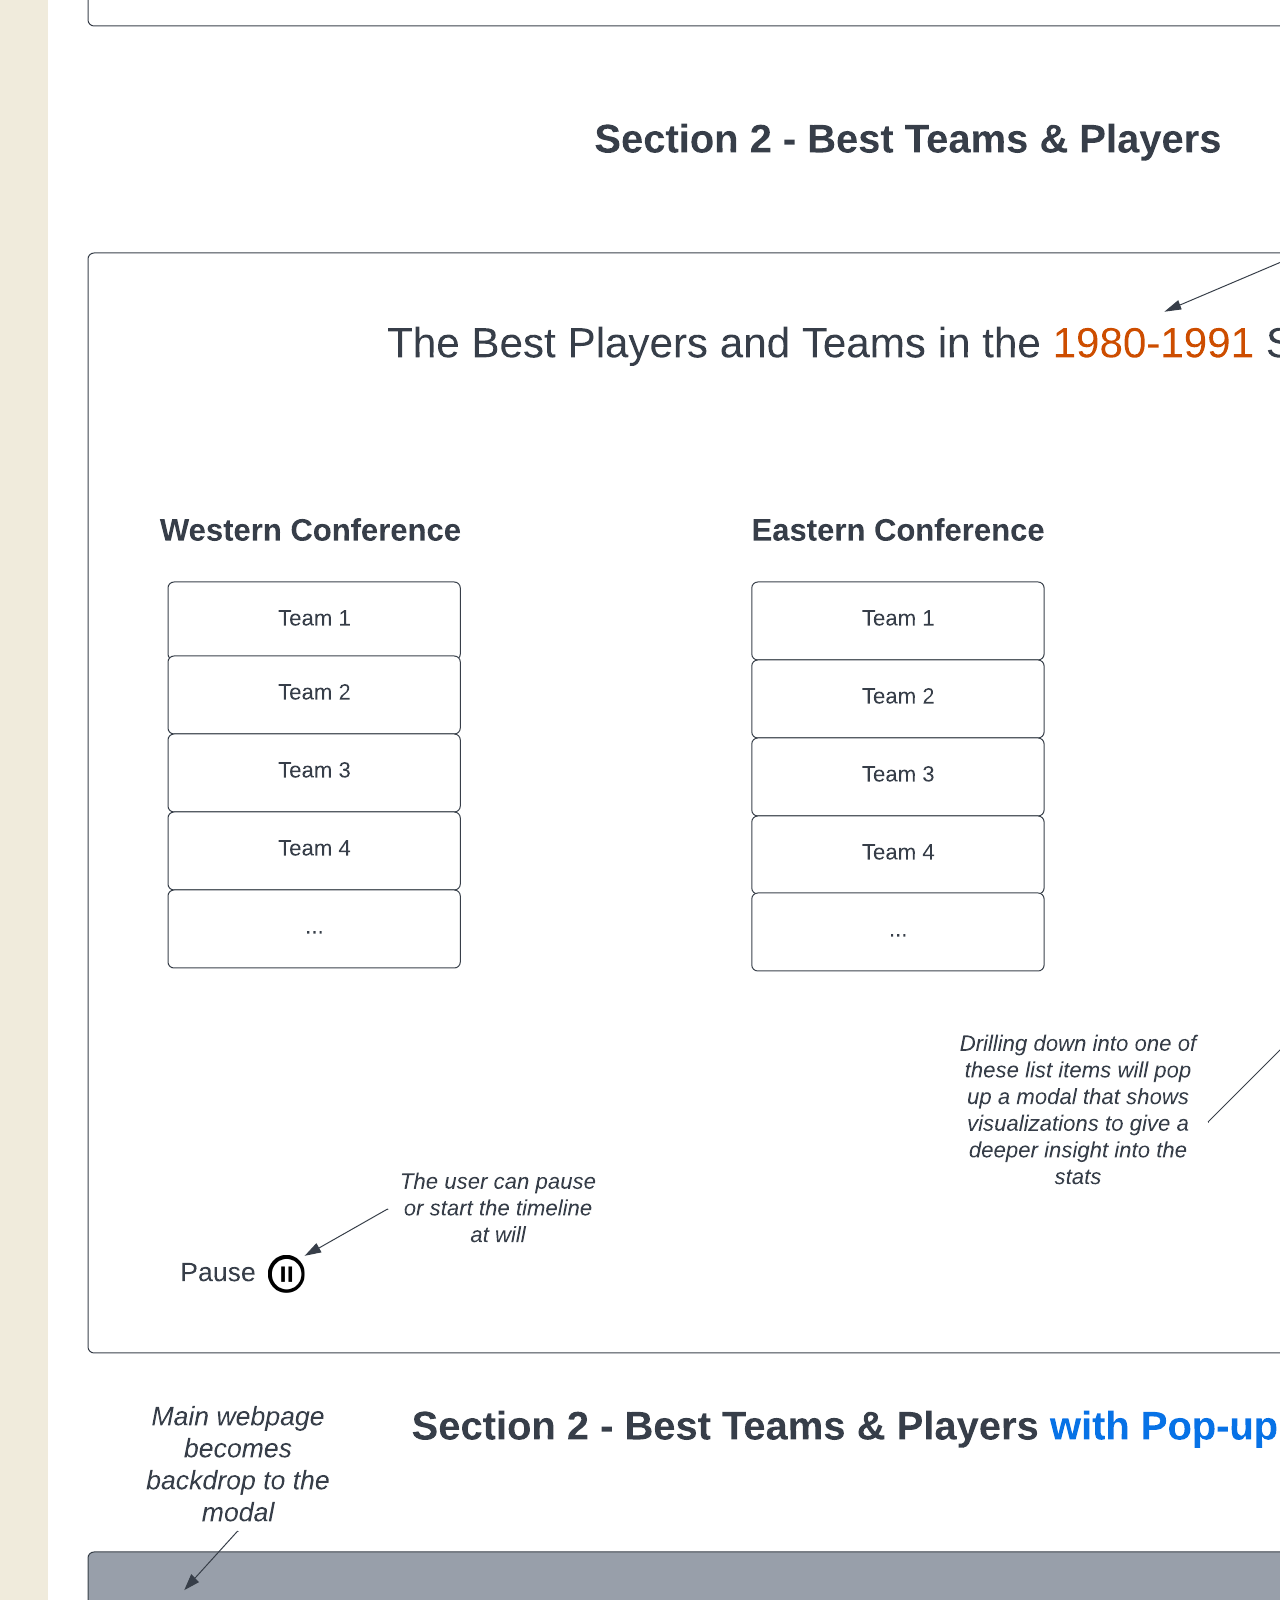
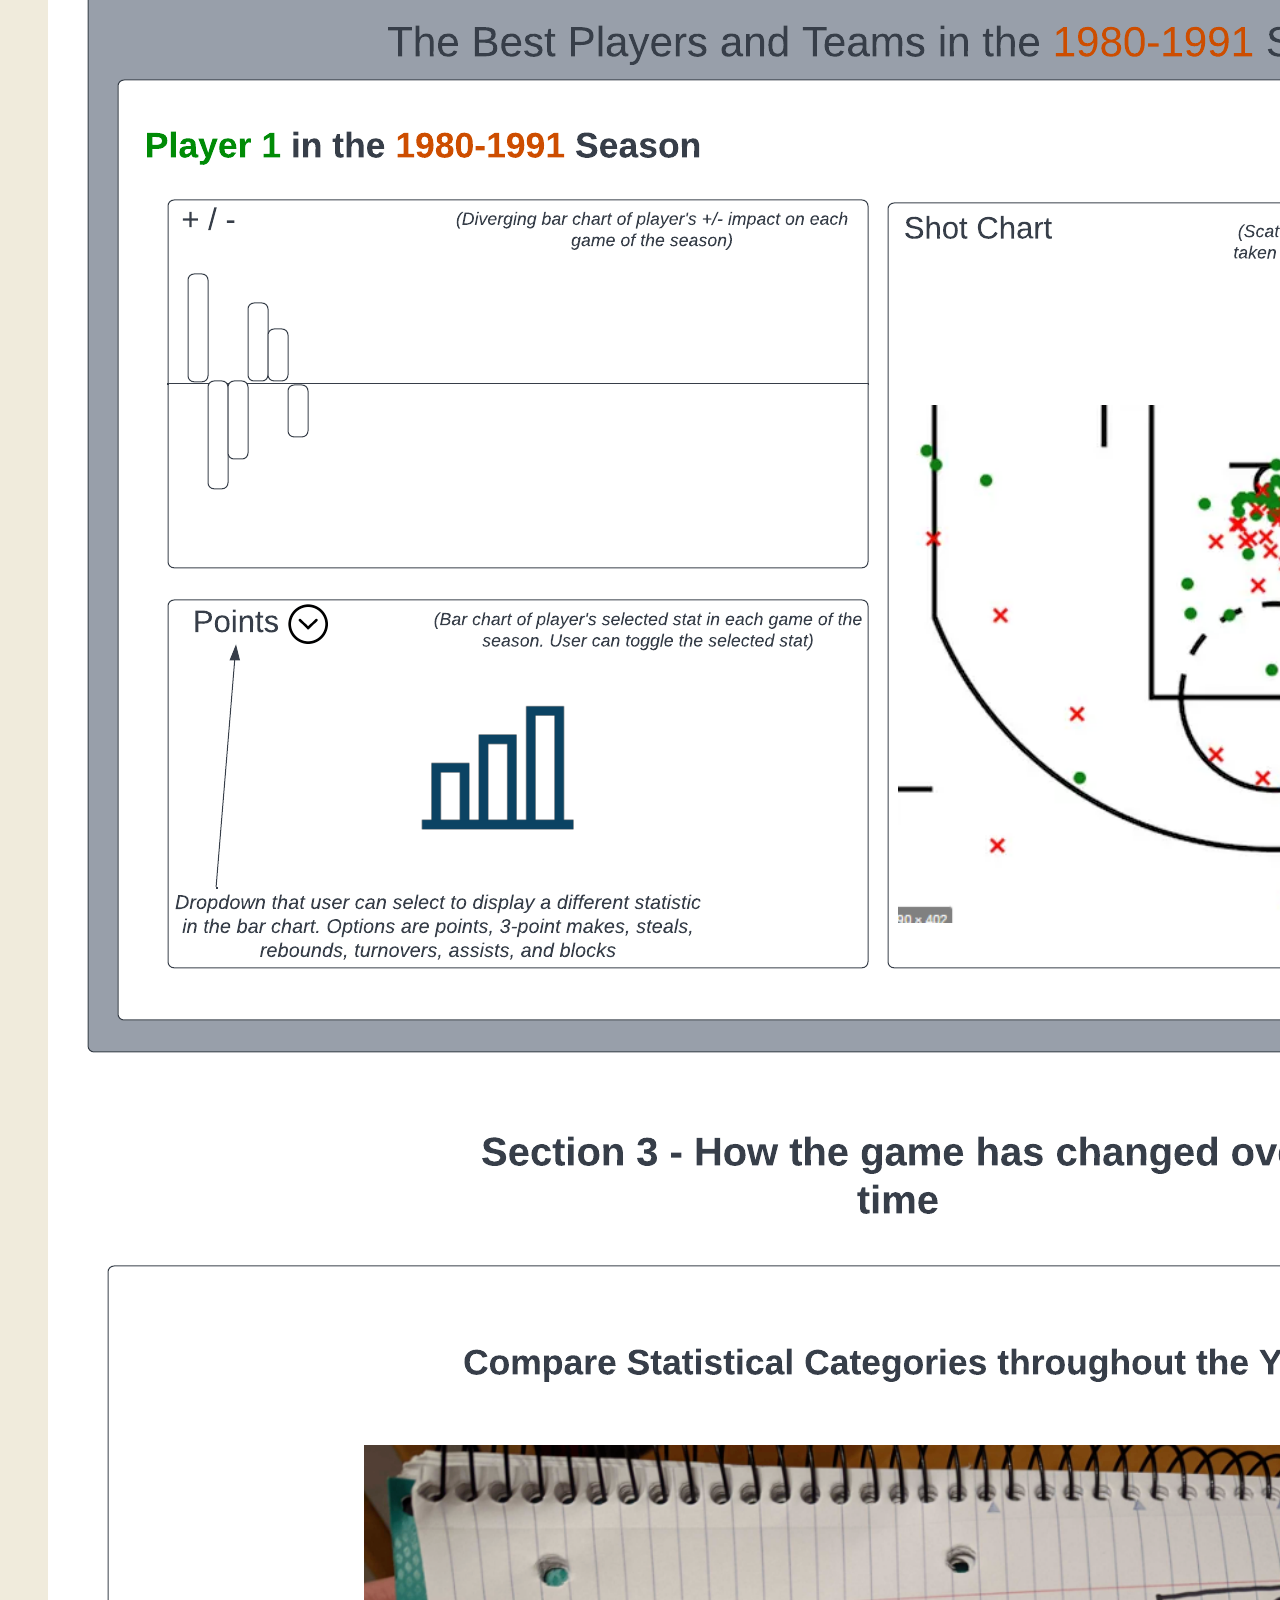
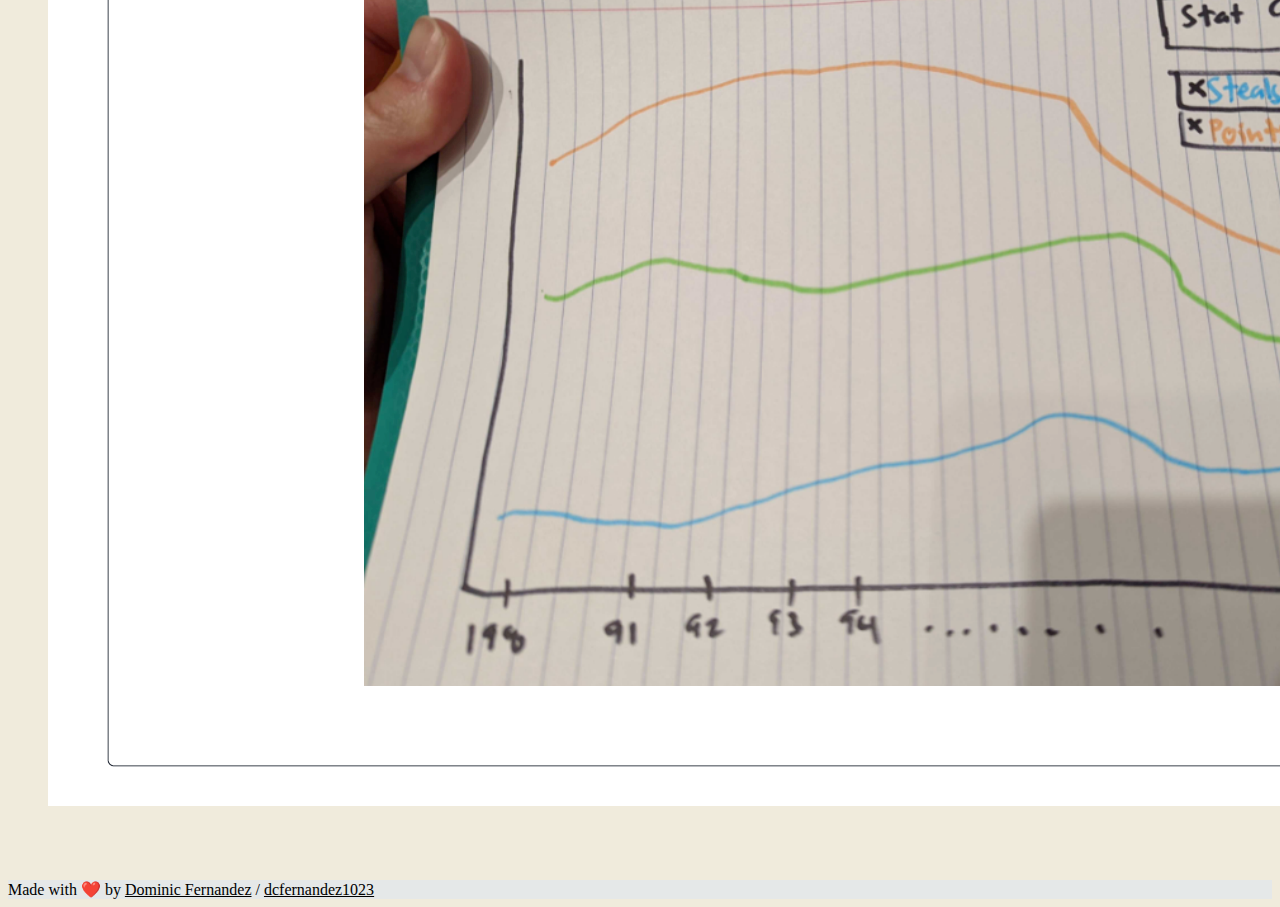
==== commit 461d331f: "introduction section" ====
--- a/public/proposal.html
+++ b/public/proposal.html
@@ -58,7 +58,7 @@
       <div class="row">
         <div class="col">
           <ul class="medium-text">
-            <li><strong>Title:</strong> <span>Which teams, players, and playing styles have dominated the NBA since 1990?</span></li>
+            <li><strong>Title:</strong> <span>Which teams, players, and playing styles have dominated the NBA since 1980?</span></li>
             <li><strong>Name:</strong> <span>Dominic Fernandez</span></li>
             <li><strong>Email:</strong> <a href="mailto:dcfernandez@dons.usfca.edu">dcfernandez@dons.usfca.edu</a></li>
             <li><strong>Github Repo:</strong> <a href="https://github.com/dcfernandez1023/cs360-data-viz-proj">https://github.com/dcfernandez1023/cs360-data-viz-proj</a></li>
@@ -80,7 +80,7 @@
     <div class="row">
       <div class="col">
         <p class="medium-text">
-          This project is motivated by my love for <strong>coding</strong>, <strong>data</strong>, and <span class="orange-text">basketball</span>, a sport that I have played and watched for over 15 years.  When playing pick-up basketball with friends and watching NBA basketball, I often find myself making predictions, friendly bets, and analyzing how the game changes over the years.  I want to create a website that will give better insights about the NBA through data visualizations that show the teams, players, and playing styles that have been most dominant in the NBA since 1990.
+          This project is motivated by my love for <strong>coding</strong>, <strong>data</strong>, and <span class="orange-text">basketball</span>, a sport that I have played and watched for over 15 years.  When playing pick-up basketball with friends and watching NBA basketball, I often find myself making predictions, friendly bets, and analyzing how the game changes over the years.  I want to create a website that will give better insights about the NBA through data visualizations that show the teams, players, and playing styles that have been most dominant in the NBA since 1980.
         </p>
       </div>
     </div>
@@ -99,19 +99,19 @@
     <div class="row">
       <div class="col">
         <p class="medium-text">
-          The main objective of this project is <strong>to use NBA data to visualize the best teams, players, and ways that the game has changed from the 1990s to today.</strong> Viewers will be able to learn:
+          The main objective of this project is <strong>to use NBA data to visualize the best teams, players, and ways that the game has changed from the 1980s to today.</strong> Viewers will be able to learn:
         </p>
         <ul class="medium-text">
           <li>
-            <span class="orange-highlight">The best teams of each season since 1990 and the statistics of those teams.</span>
+            <span class="orange-highlight">The best teams of each season since 1980 and the statistics of those teams.</span>
             Teams will be ranked by their standing at the end of the season (i.e. 1st place, 2nd place, etc.) and the team that won the championship that season will be marked as the best team for that season.
           </li>
           <li>
-            <span class="orange-highlight">The 5 best players of each season since 1990 and the statistics of those players.</span>
+            <span class="orange-highlight">The 5 best players of each season since 1980 and the statistics of those players.</span>
             Players will be ranked by the statistical categories of points, rebounds, assists, and steals, and the player that won MVP of a given season will be marked as the best player for that season.
           </li>
           <li>
-            <span class="orange-highlight">The way the game has changed from 1990 vs. today.</span>
+            <span class="orange-highlight">The way the game has changed from 1980 vs. today.</span>
             This objective will be measured by how average statistical categories change each season.  For example, the number of 3-pointers taken in the 2010-2011 season vs the 2020-2021 season.
           </li>
         </ul>
@@ -228,7 +228,7 @@
           <li class="list-group-item default-background">
             <strong>Section 2: Best Teams & Players</strong>
             <ul>
-              <li>Data under each list category (Western Conference, Eastern Conference, Players) should change every 5 seconds, starting from 1990 and ending at 2022</li>
+              <li>Data under each list category (Western Conference, Eastern Conference, Players) should change every 5 seconds, starting from 1980 and ending at 2022</li>
               <li>User should be able to pause the current state of the time progression (i.e. stop at a specific season</li>
               <li>Users should be able to manually select a season and the data will be rendered for the selected season.  For example, if the user selects the season 2010-2011, then the time progression should pause and the data shown will be the best teams and players from the 2010-2011 season</li>
               <li>
@@ -245,7 +245,7 @@
           <li class="list-group-item default-background">
             <strong>Section 3: How the Game has Changed Over Time</strong>
             <ul>
-              <li>Line chart with toggleable variables.  X-axis = season (1990-91 → 2021-2022); Y-axis = amount of statistic</li>
+              <li>Line chart with toggleable variables.  X-axis = season (1980-91 → 2021-2022); Y-axis = amount of statistic</li>
               <li>Line chart will have initial data that compares 3-point field goals (FGs) and 2-point FGs (as this is one of the statistics that has changed drastically over the years, as more and more players shoot 3-pointers today than before)</li>
               <li>User will be able to remove the variables currently being graphed</li>
               <li>User will be able to select more variables to be graphed</li>
@@ -326,6 +326,19 @@
 
   <br>
   <br>
+  <br>
+
+  <!-- Footer -->
+  <nav class="navbar fixed-bottom navbar-light footer-color">
+    <div class="container">
+      <div class="row">
+        <div class="col">
+          <span>Made with ❤️ by <a class="author-link" href="https://dom-portfolio.web.app/" target="_blank">Dominic Fernandez</a> / <a class="author-link" href="https://github.com/dcfernandez1023" target="_blank">dcfernandez1023</a></span>
+        </div>
+      </div>
+    </div>
+  </nav>
+
 
   <script>
     renderProjectSchedule();
--- a/public/css/index.css
+++ b/public/css/index.css
@@ -3,7 +3,7 @@
 }
 
 .header-secondary-text {
-    font-size: 25px;
+    font-size: 20px;
     color: #7b7d7d;
 }
 
@@ -15,6 +15,10 @@
     font-size: 20px !important;
 }
 
+.medium-small-text {
+    font-size: 18px !important;
+}
+
 .orange-text {
     color: #DC7633;
     font-weight: bold;
@@ -24,6 +28,32 @@
     background-color: #EDBB99;
 }
 
-.viz-design-img-width {
-    
+.author-link {
+    text-decoration: underline;
+    color: black;
+
+}
+
+.center-align {
+    text-align: center !important;
+}
+
+.gif-width {
+    width: 275px;
+}
+
+.chicago-bulls {
+    color: #CB4335;
+}
+
+.la-lakers {
+    color: #9B59B6;
+}
+
+.bucks {
+    color: #1E8449;
+}
+
+.footer-color {
+    background-color: #E5E8E8 !important;
 }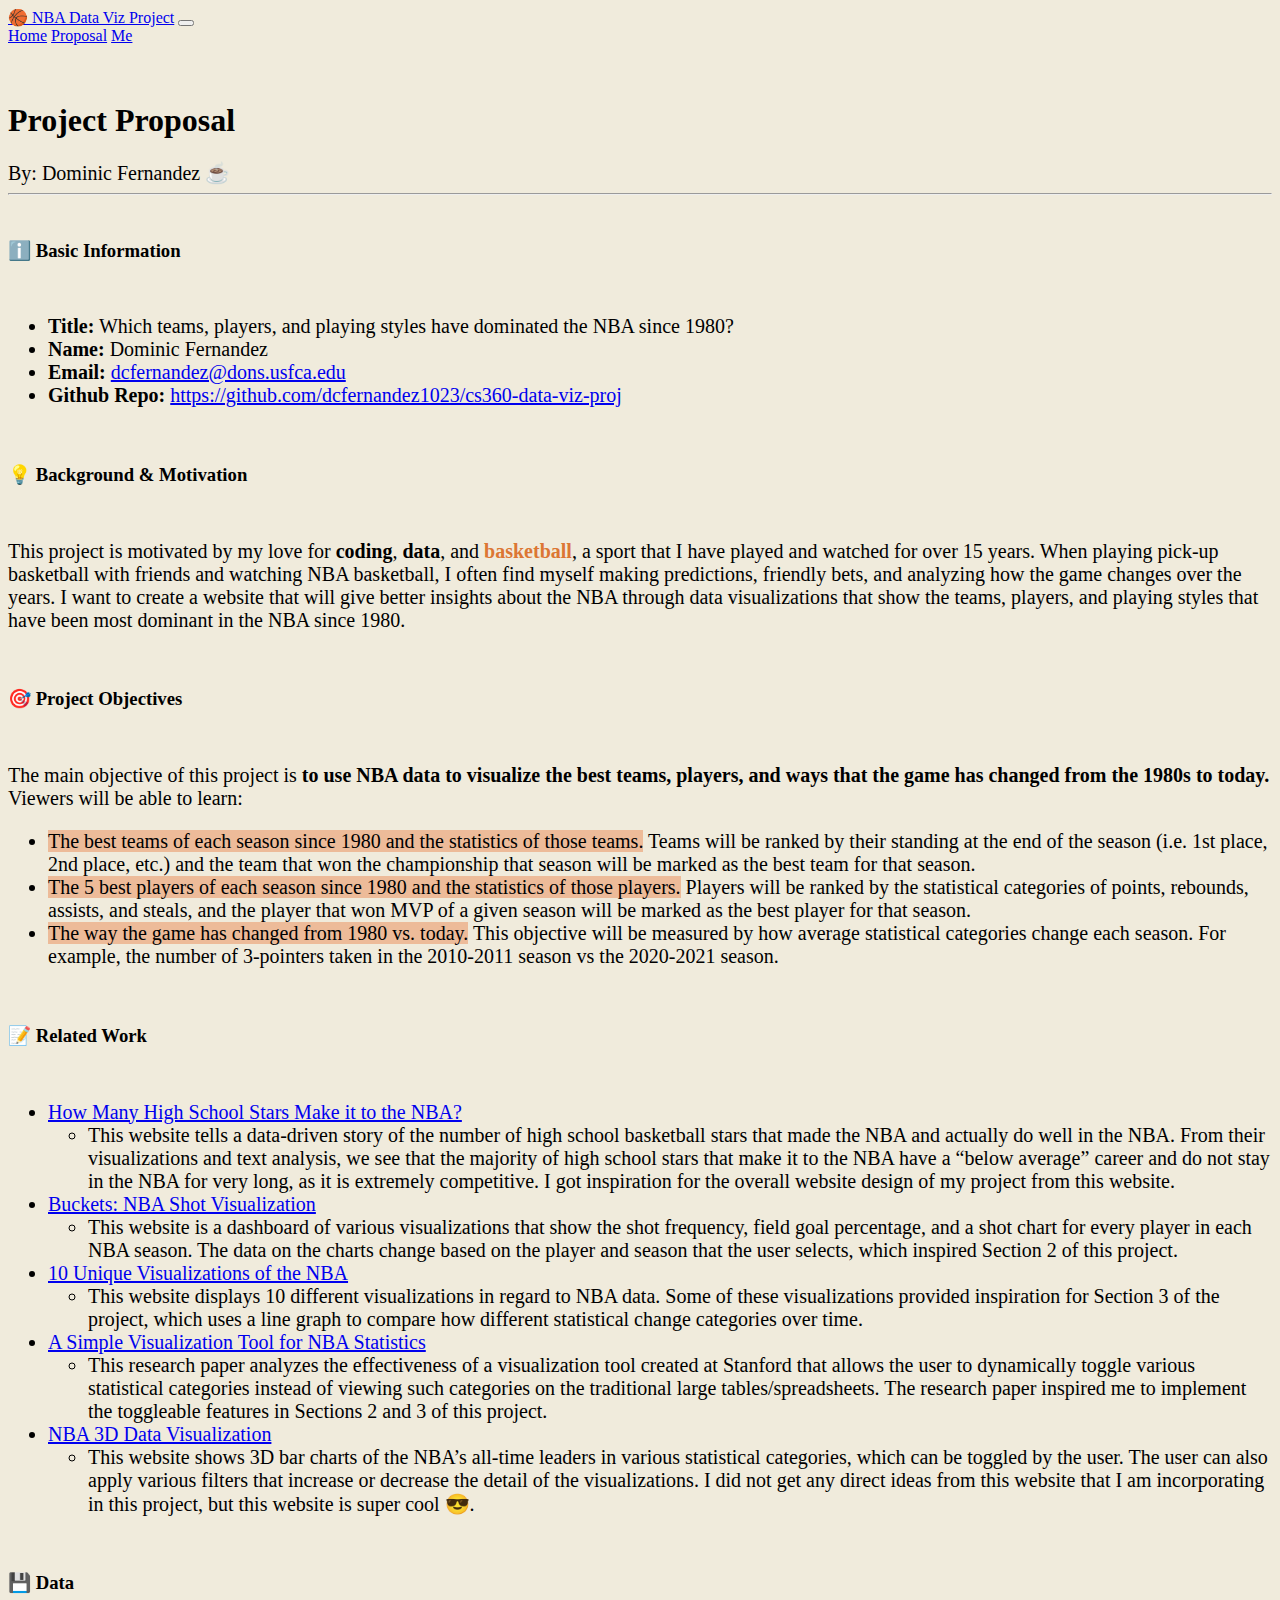
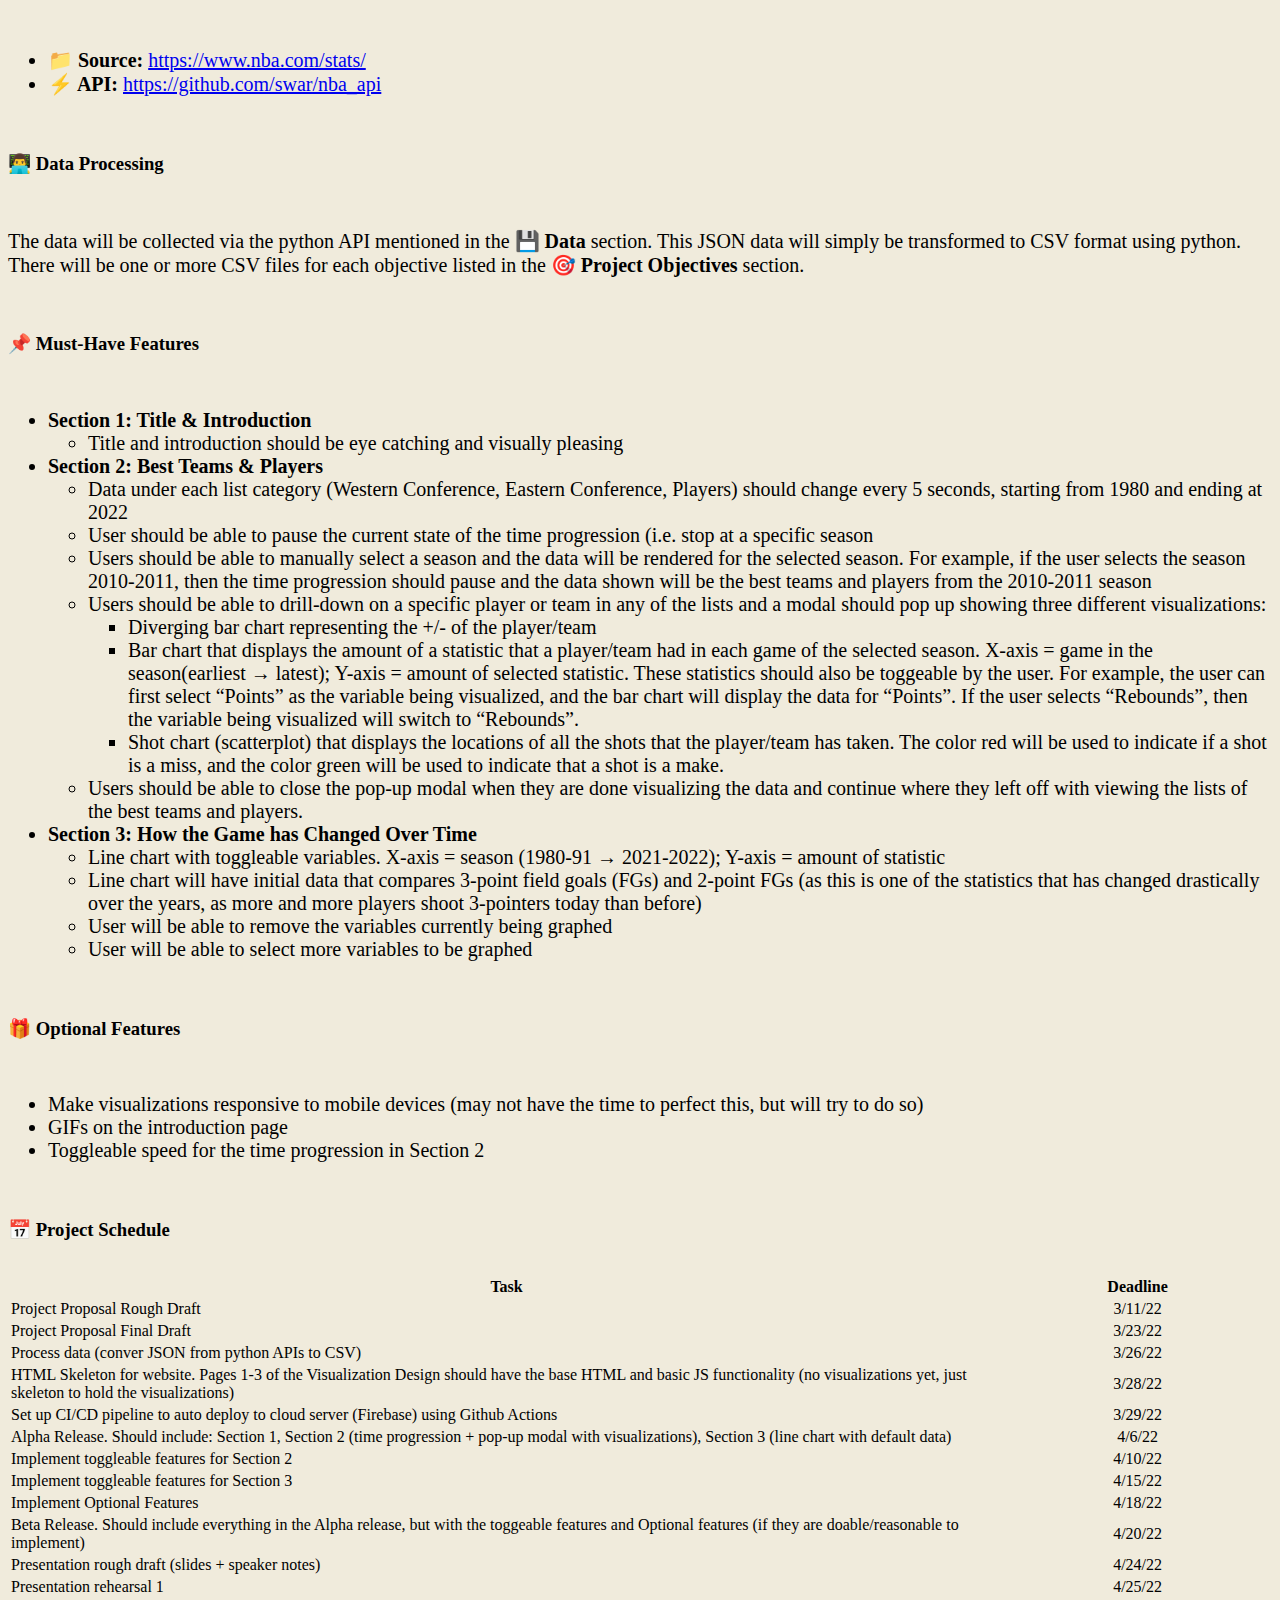
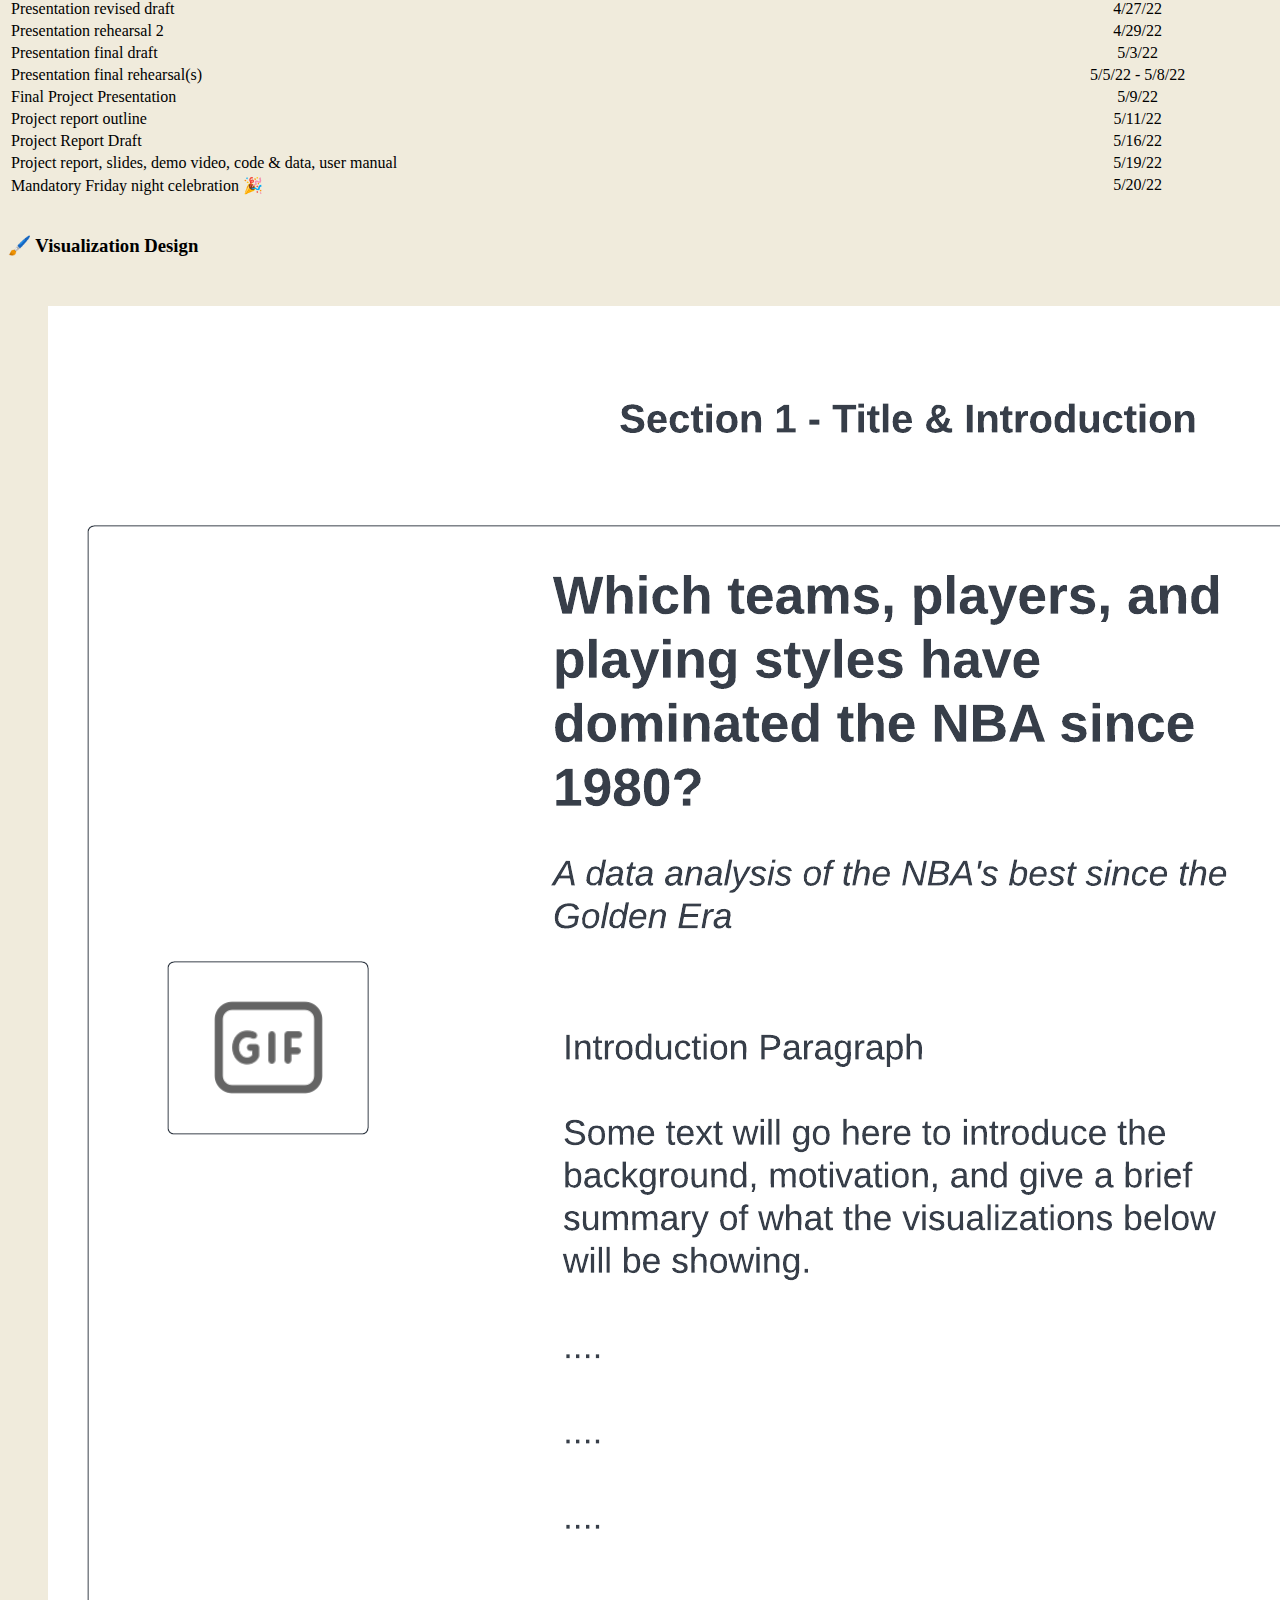
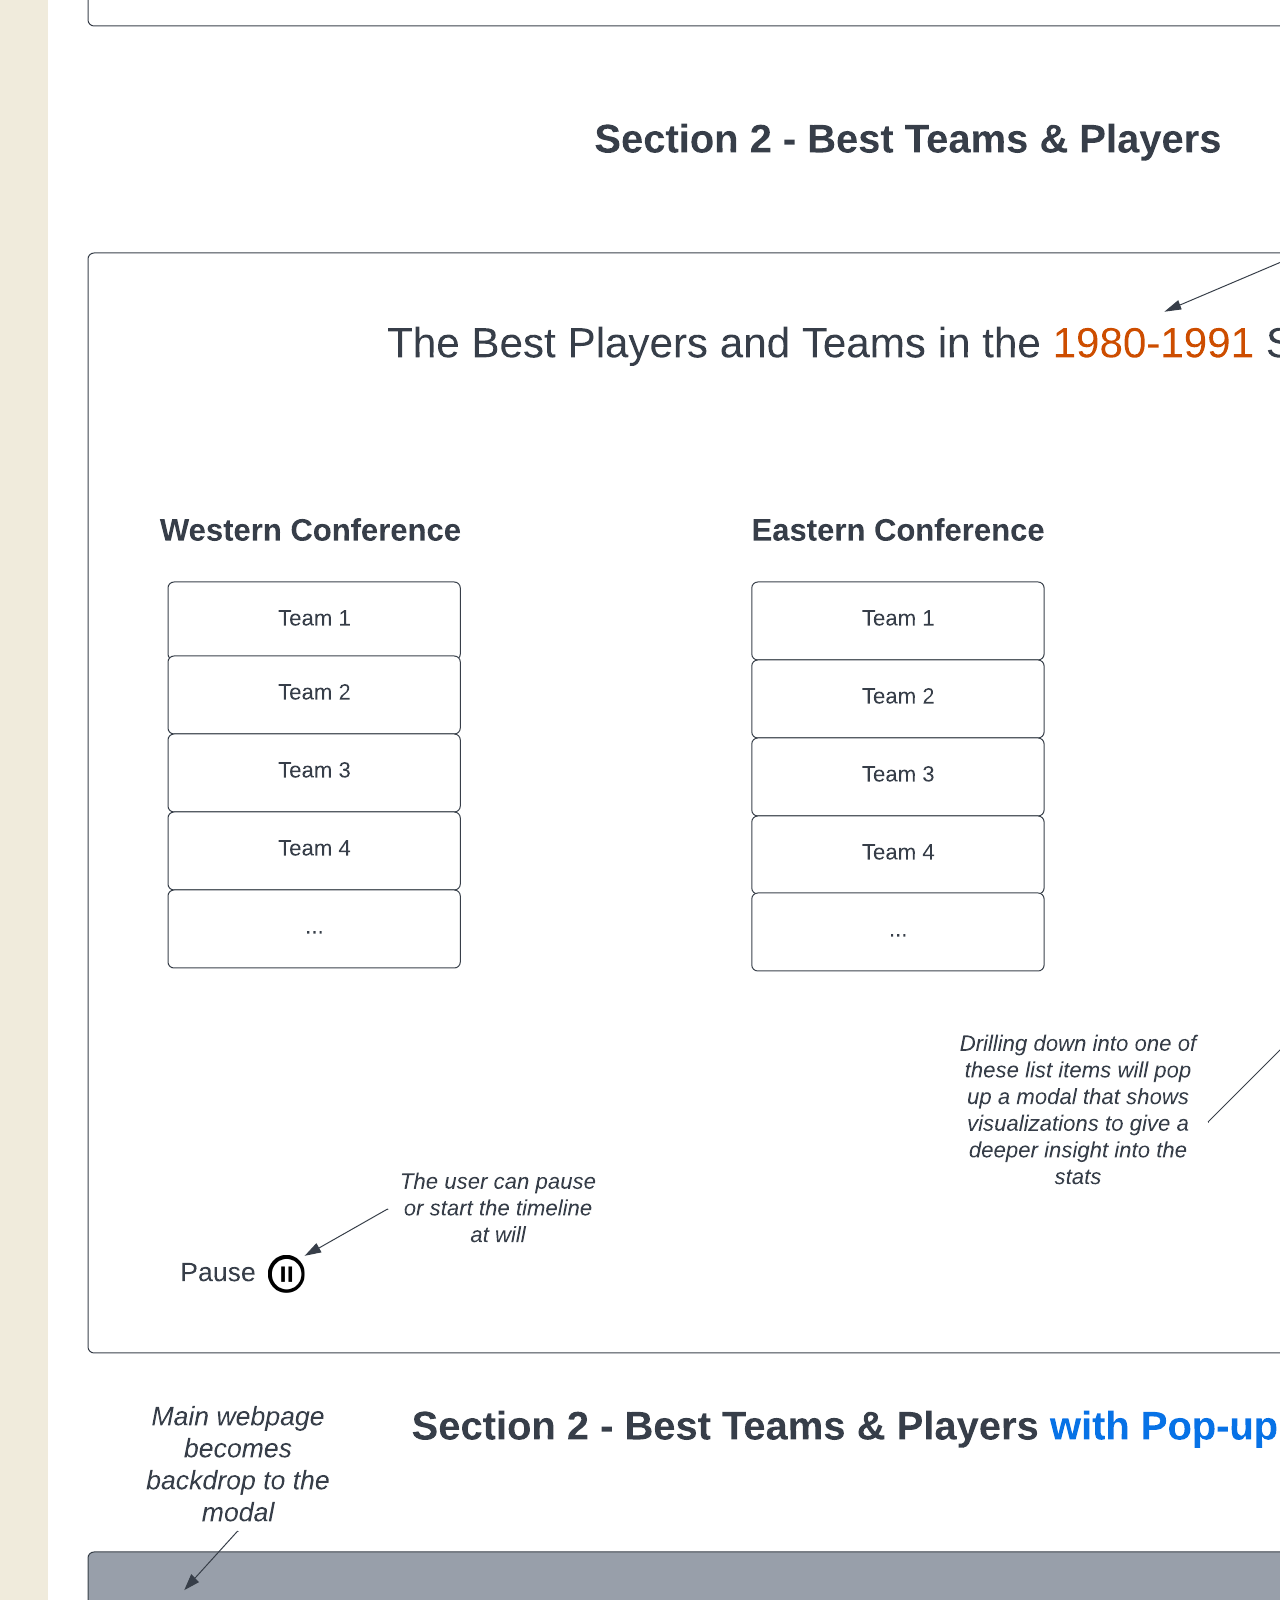
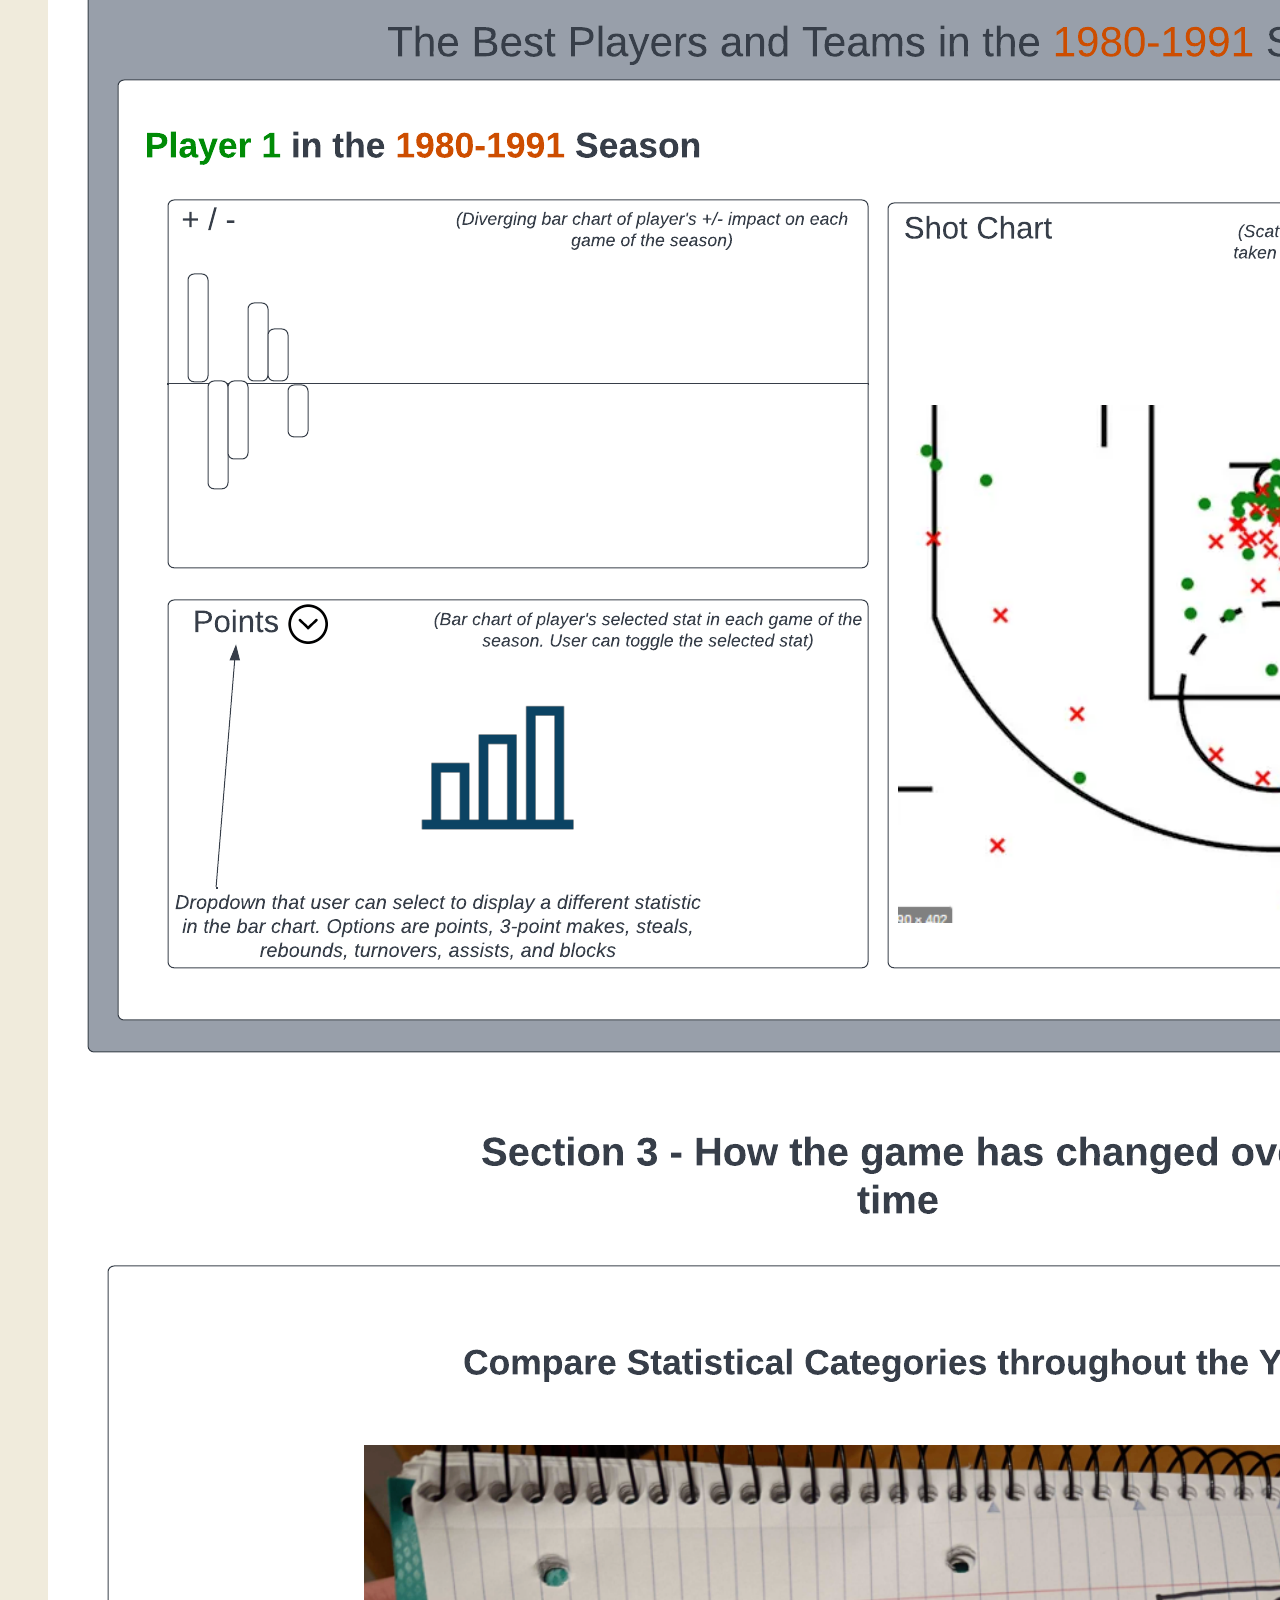
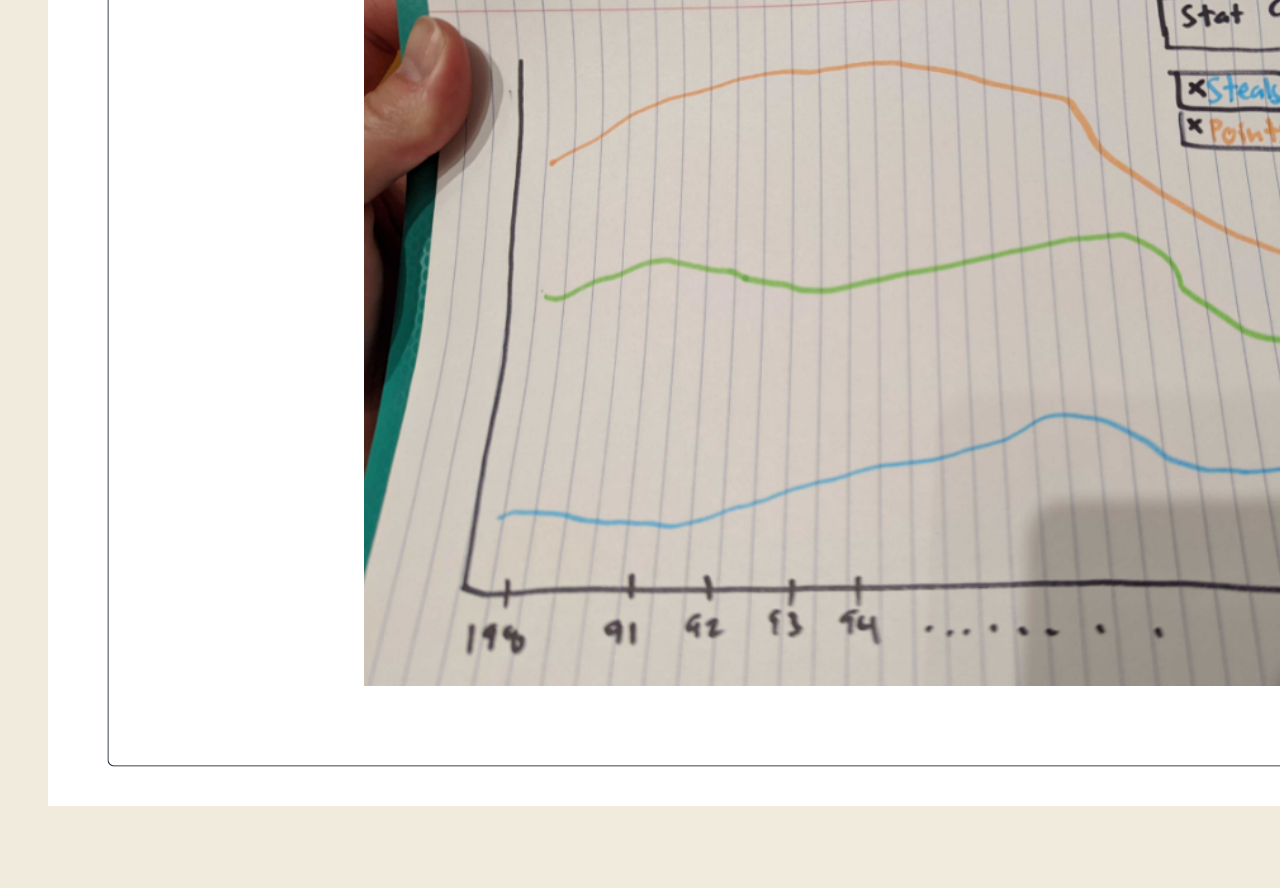
==== commit 9863b348: "remove footer" ====
--- a/public/proposal.html
+++ b/public/proposal.html
@@ -329,15 +329,15 @@
   <br>
 
   <!-- Footer -->
-  <nav class="navbar fixed-bottom navbar-light footer-color">
+  <!-- <nav class="navbar fixed-bottom navbar-light footer-color">
     <div class="container">
       <div class="row">
         <div class="col">
-          <span>Made with ❤️ by <a class="author-link" href="https://dom-portfolio.web.app/" target="_blank">Dominic Fernandez</a> / <a class="author-link" href="https://github.com/dcfernandez1023" target="_blank">dcfernandez1023</a></span>
-        </div>
-      </div>
-    </div>
-  </nav>
+          <span>Made with ❤️ by <a class="author-link" href="https://dom-portfolio.web.app/" target="_blank">Dominic Fernandez</a></span>
+        </div>
+      </div>
+    </div>
+  </nav> -->
 
 
   <script>
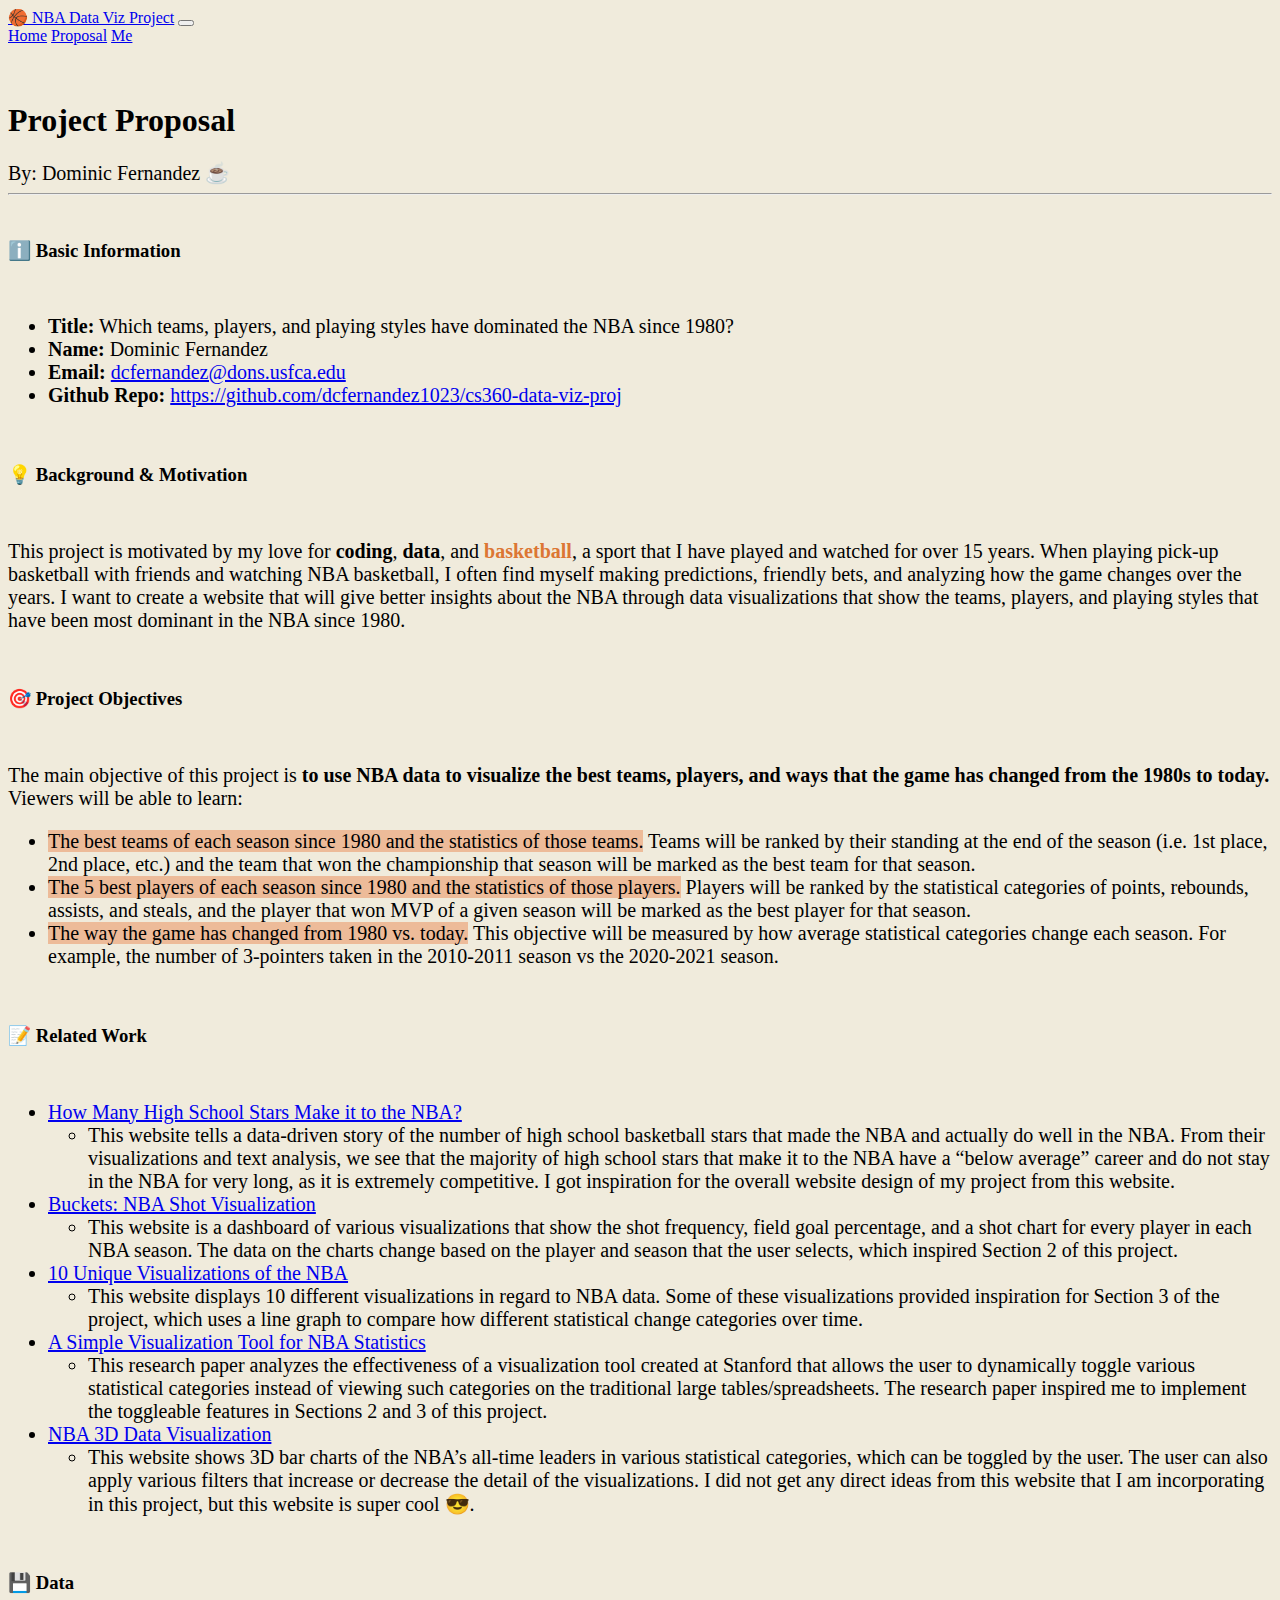
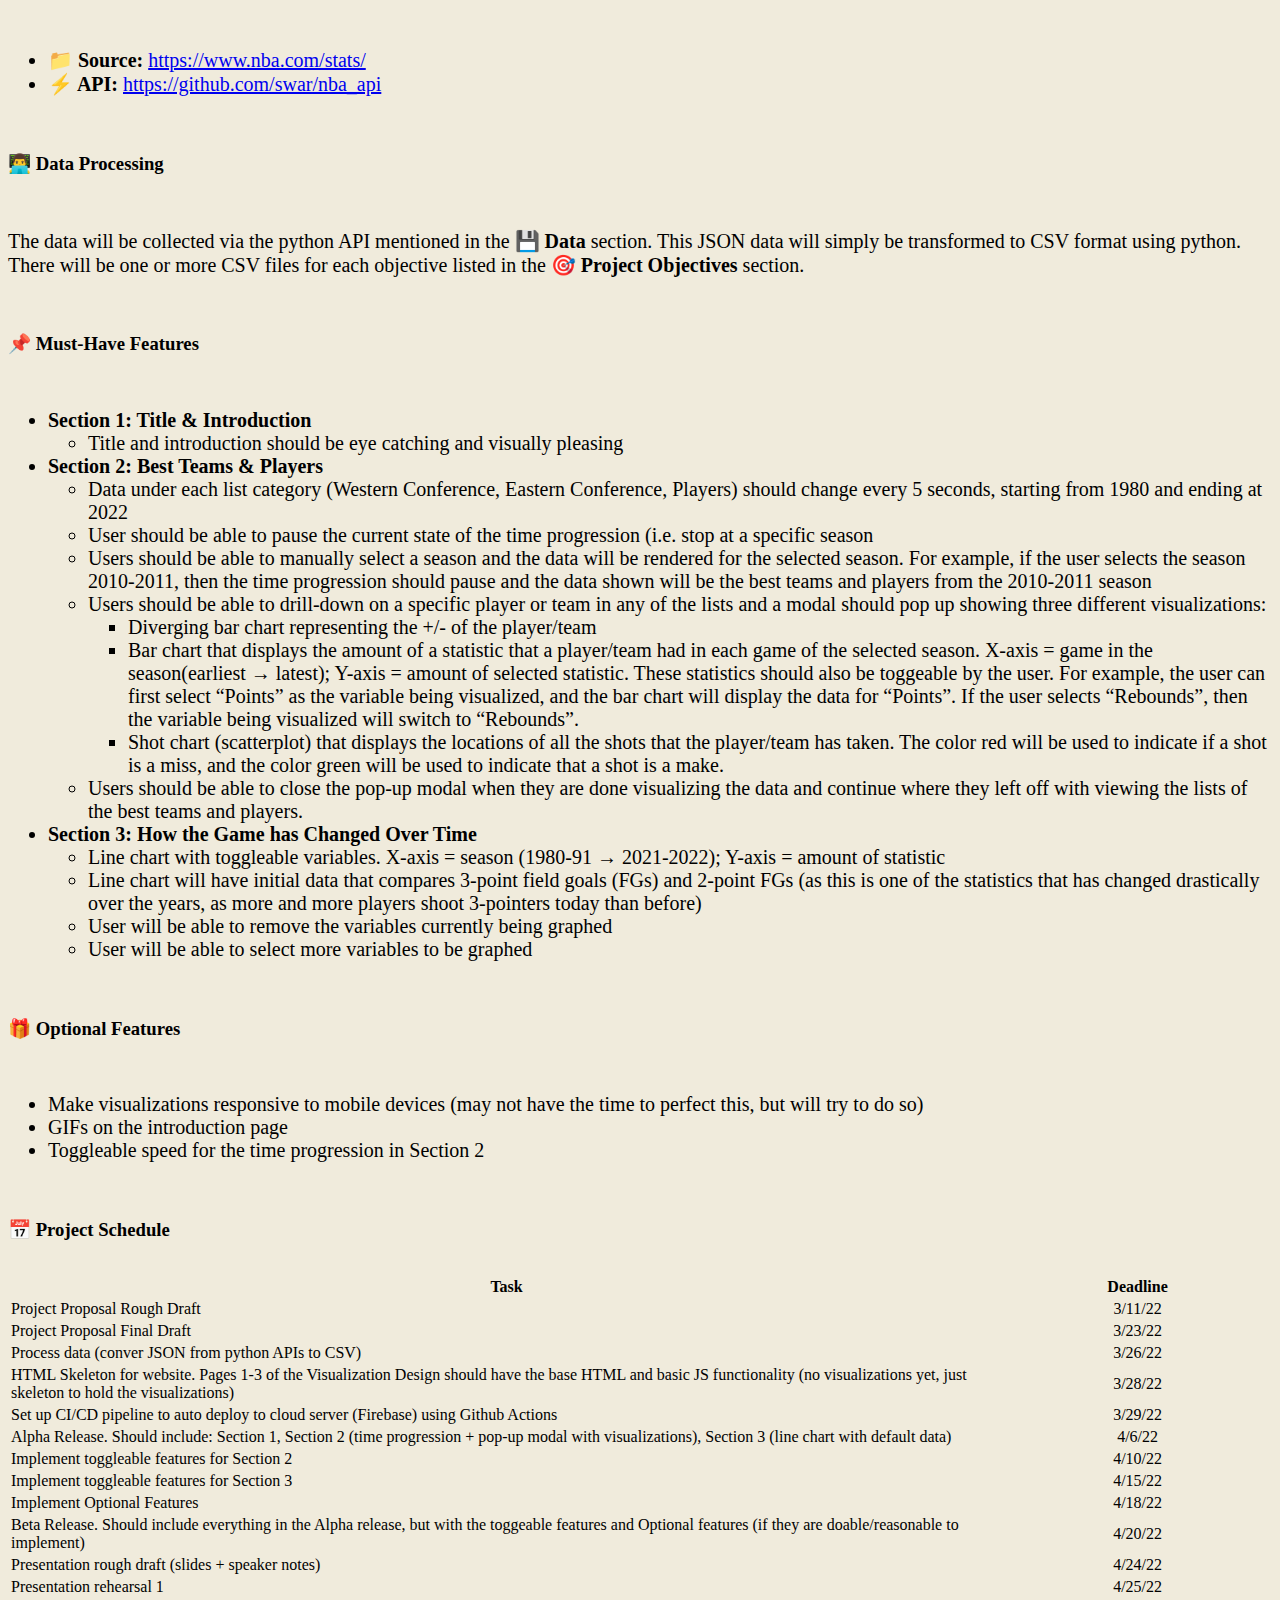
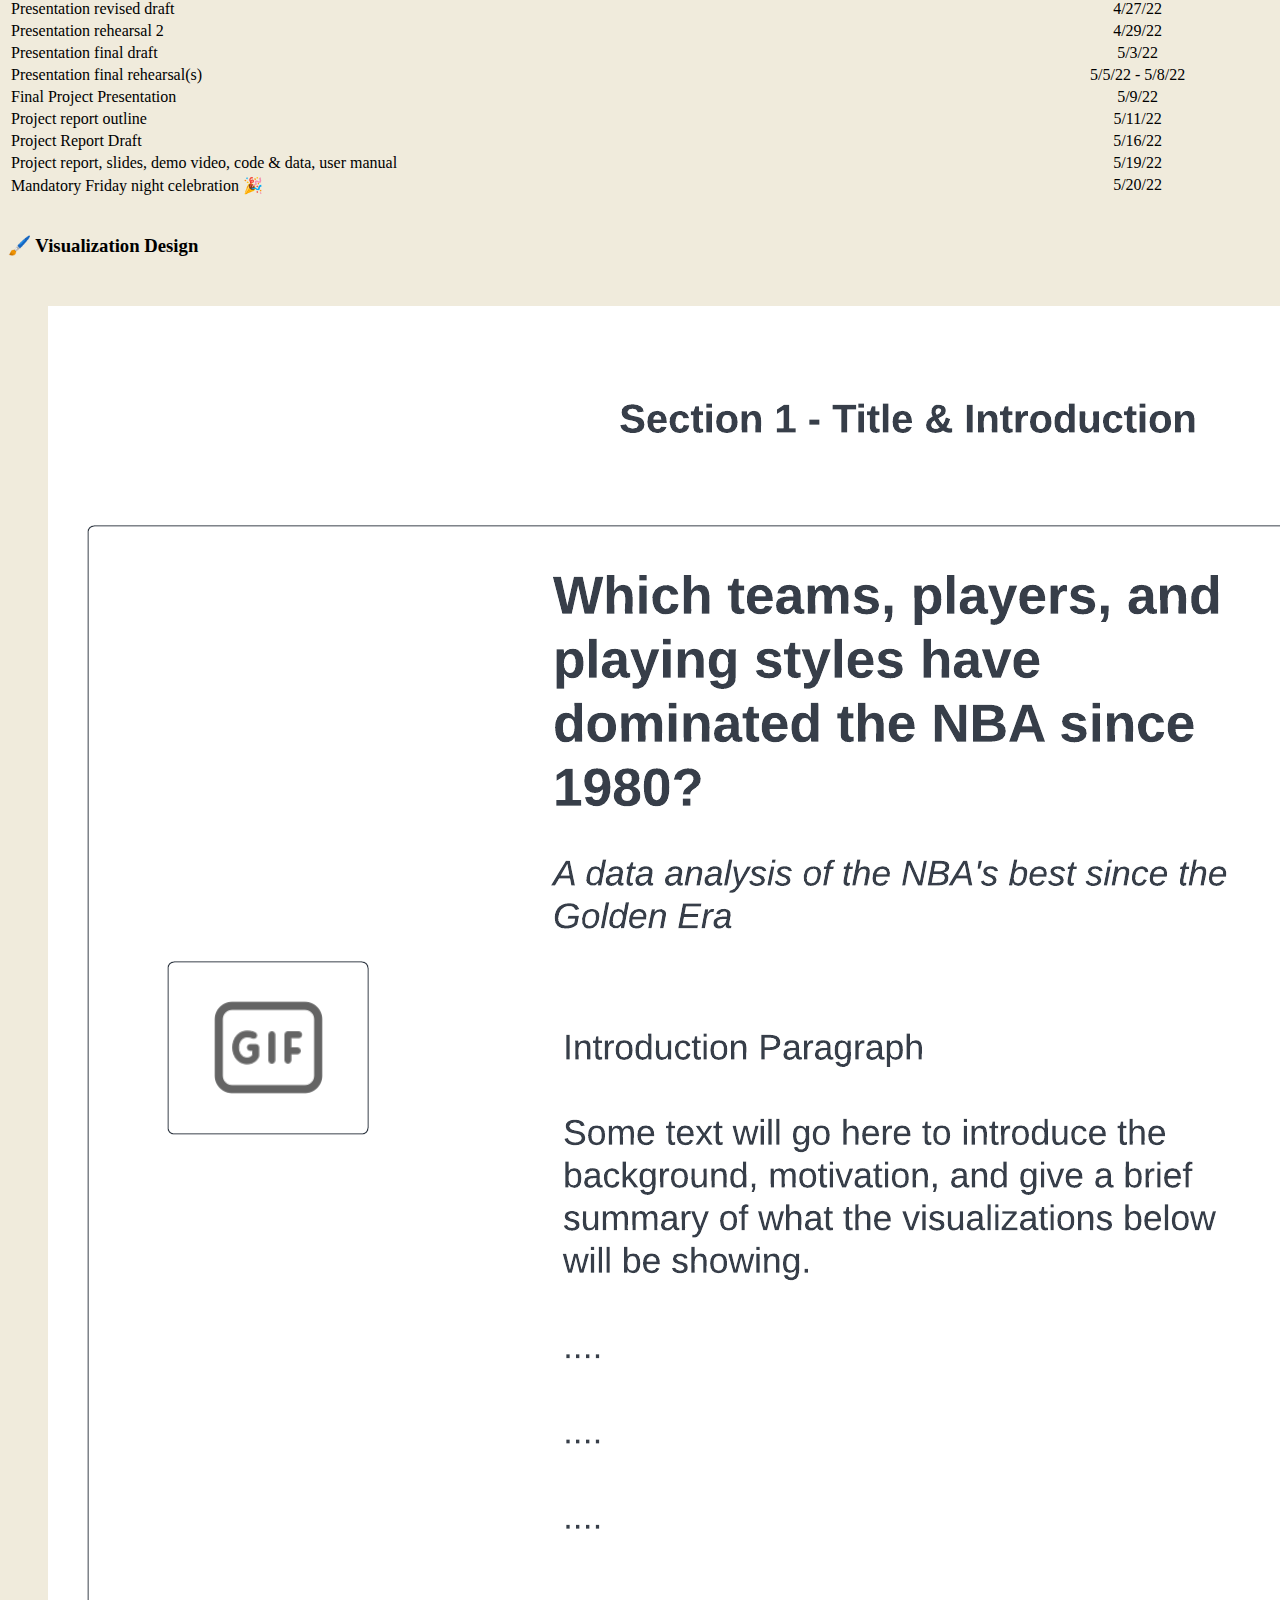
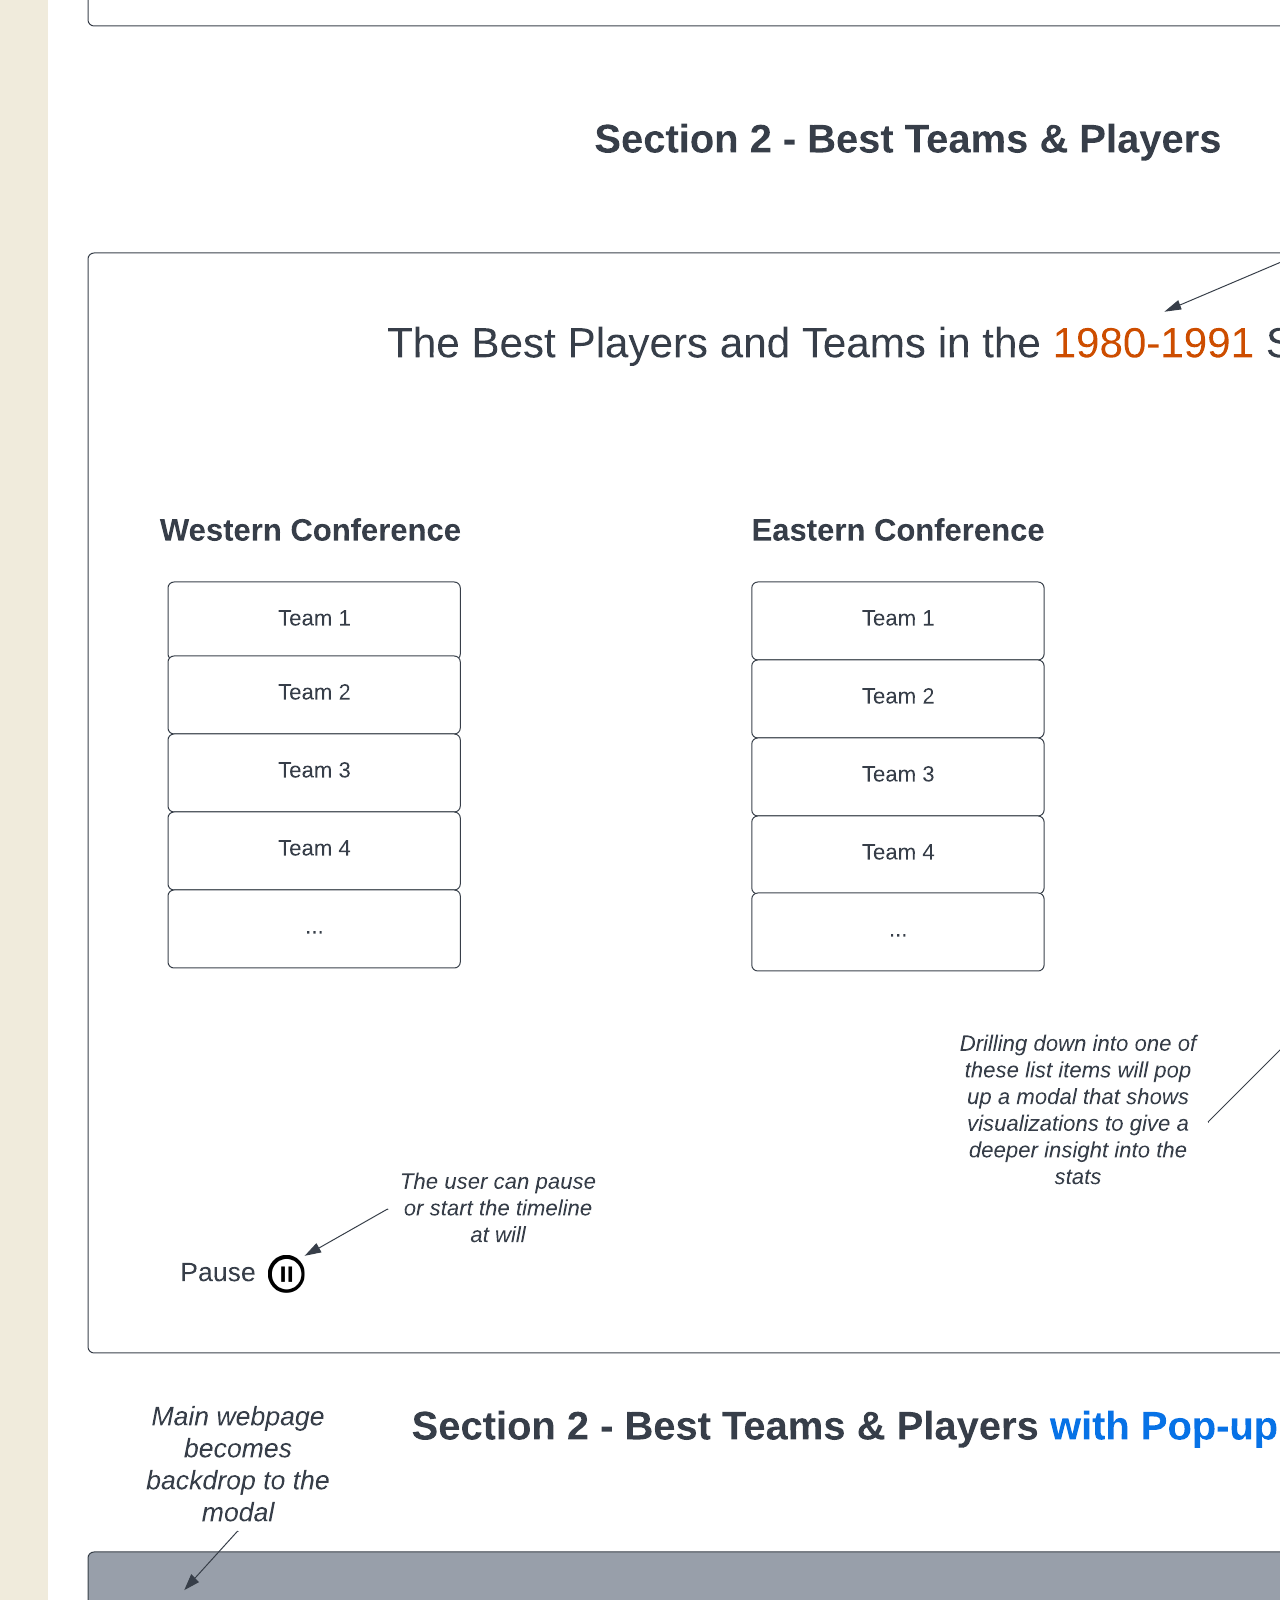
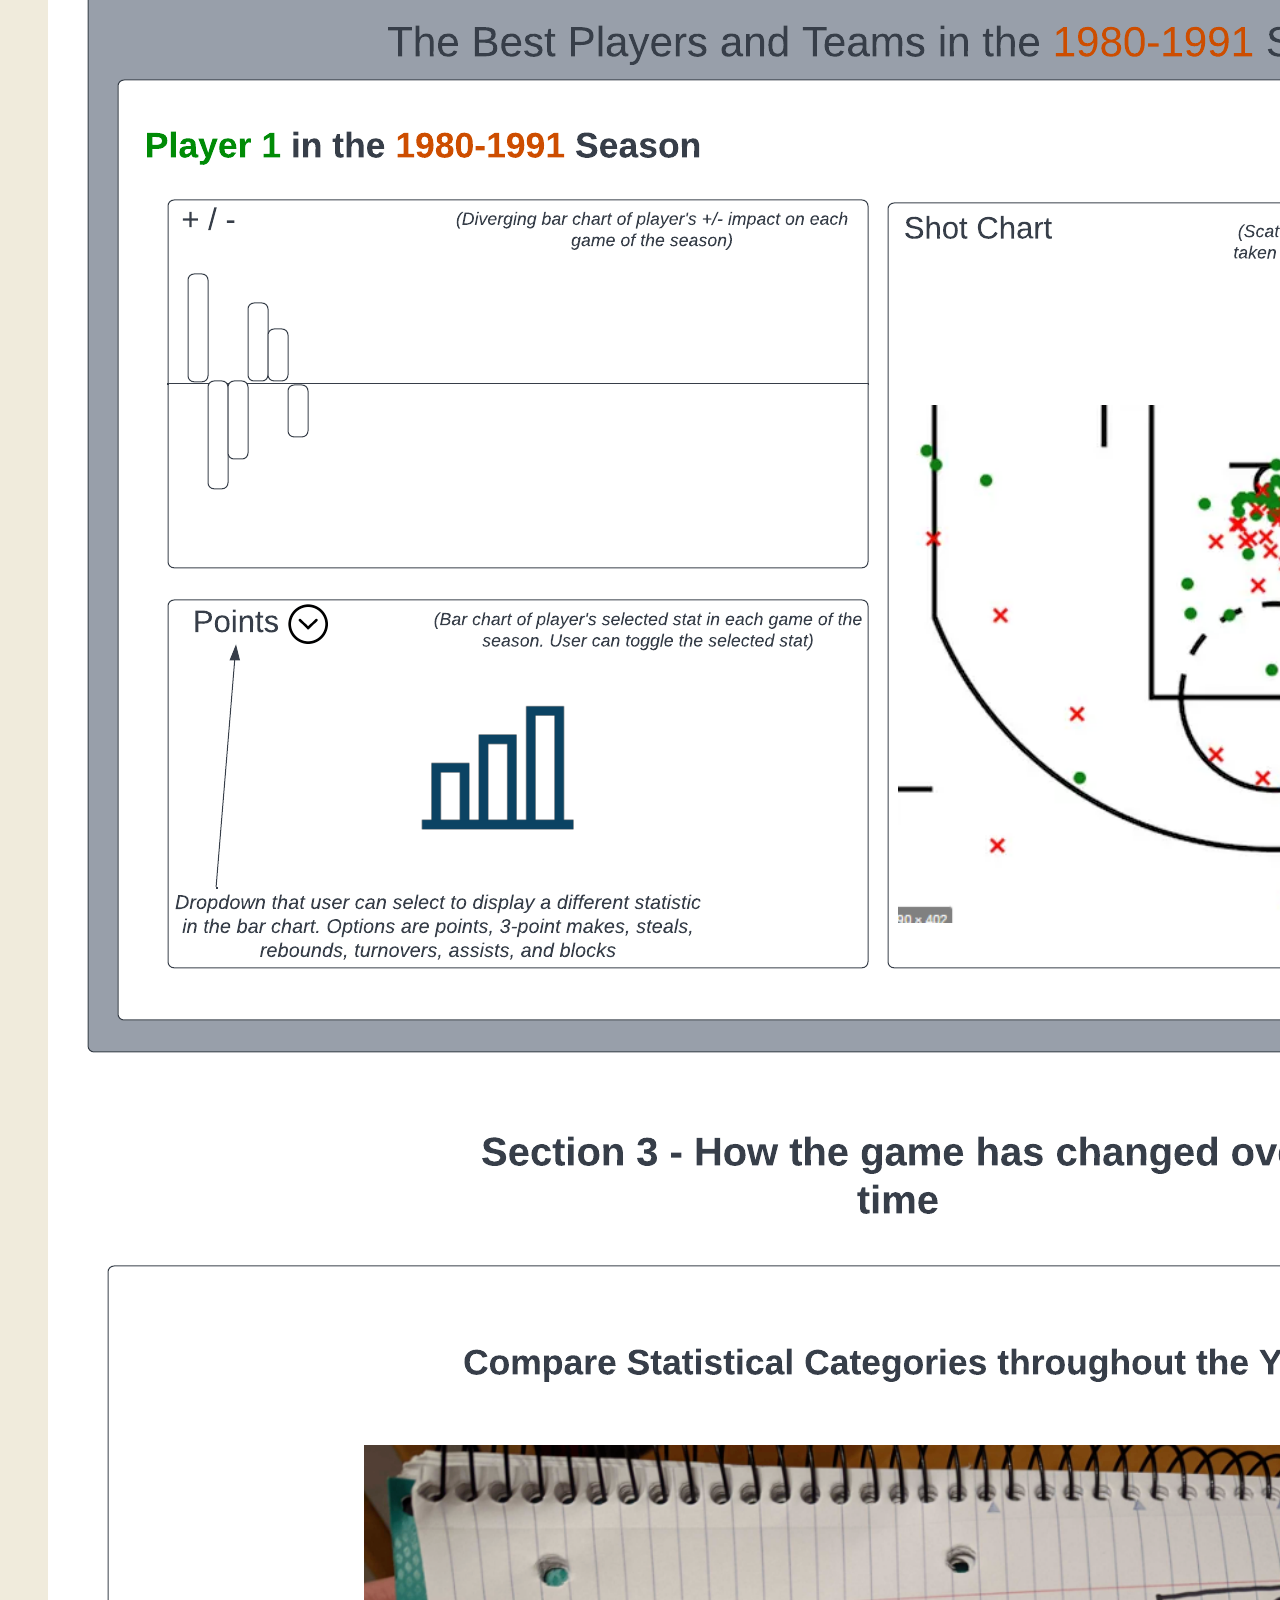
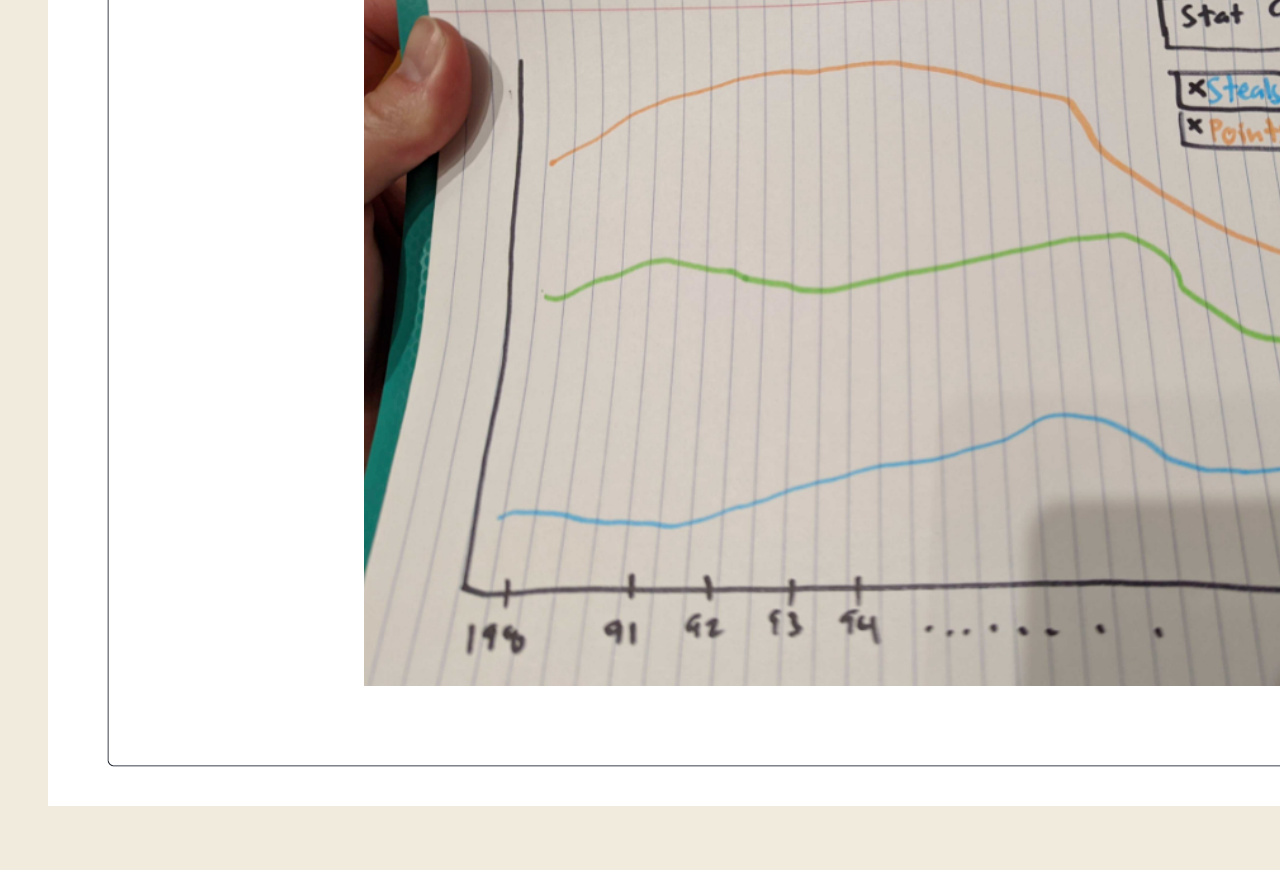
==== commit df816d5a: "reposition gifs" ====
--- a/public/proposal.html
+++ b/public/proposal.html
@@ -326,7 +326,6 @@
 
   <br>
   <br>
-  <br>
 
   <!-- Footer -->
   <!-- <nav class="navbar fixed-bottom navbar-light footer-color">
--- a/public/css/index.css
+++ b/public/css/index.css
@@ -39,7 +39,7 @@
 }
 
 .gif-width {
-    width: 275px;
+    width: 270px;
 }
 
 .chicago-bulls {
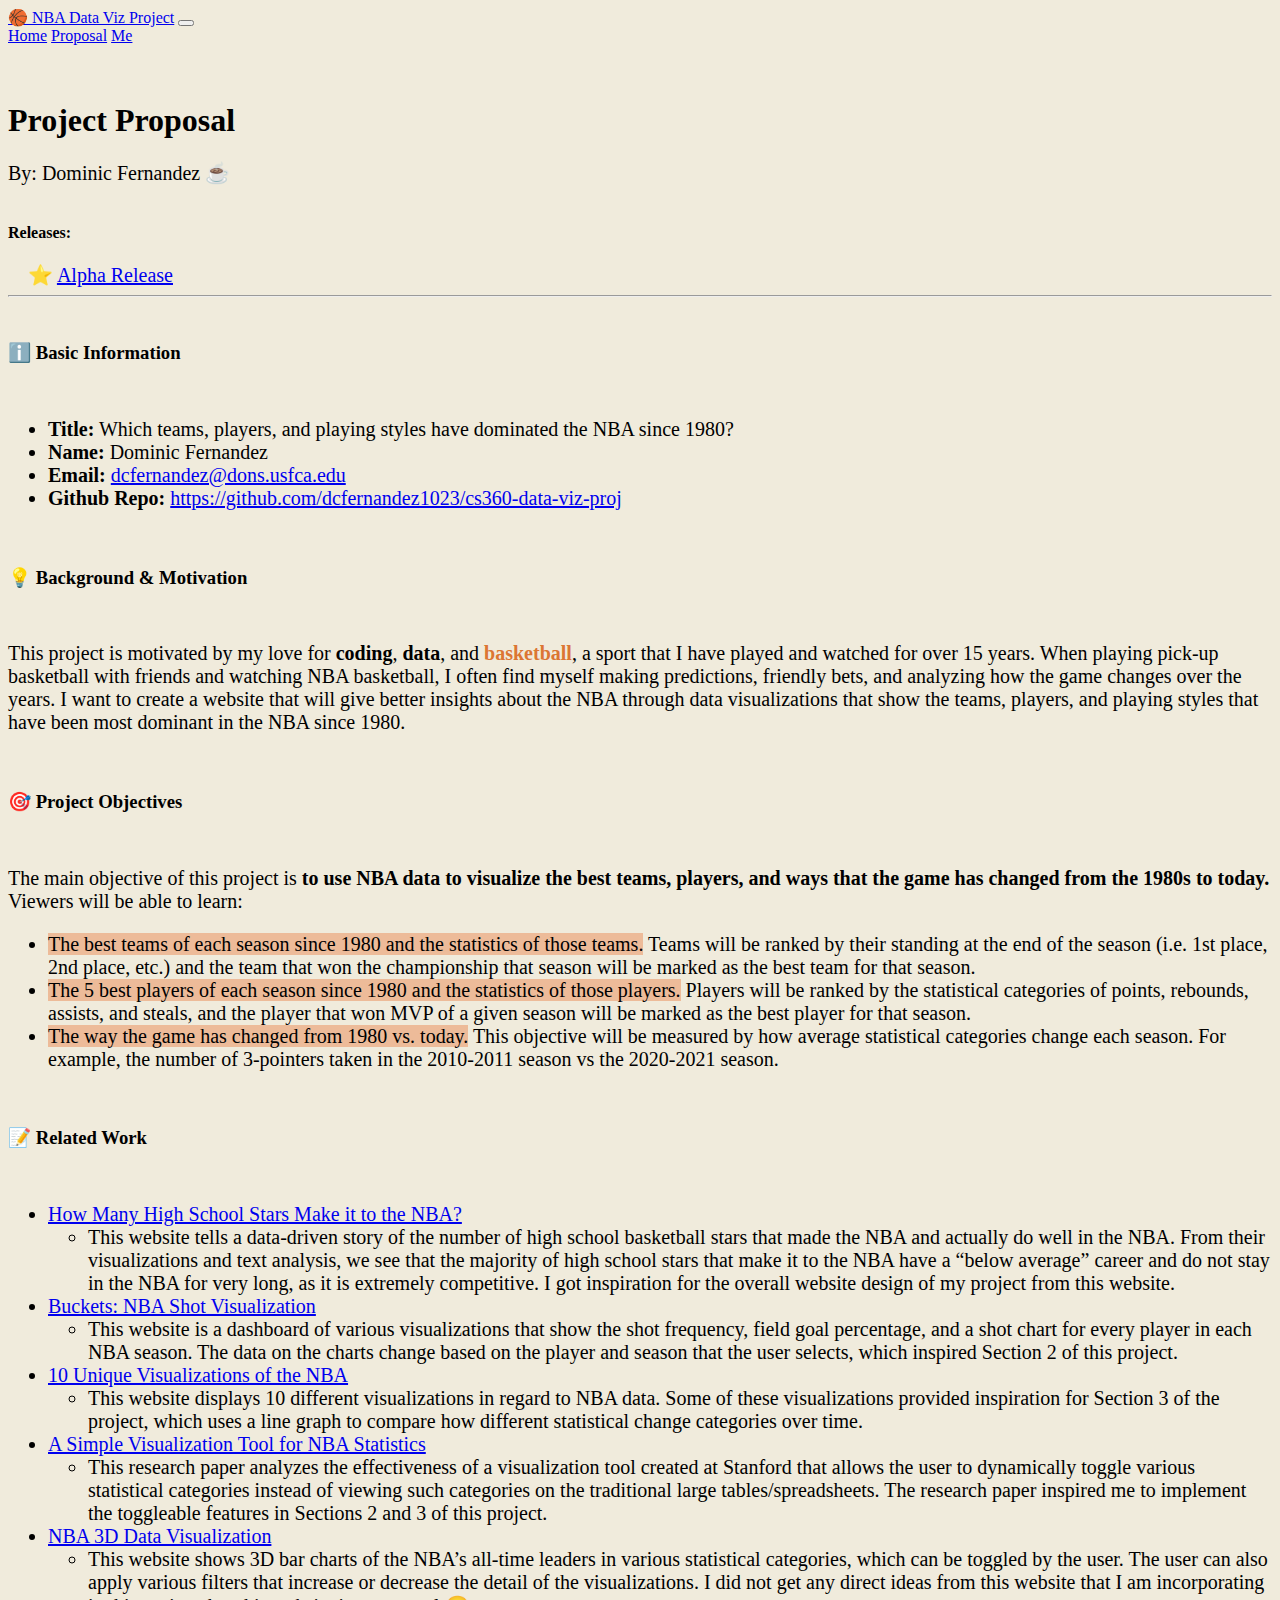
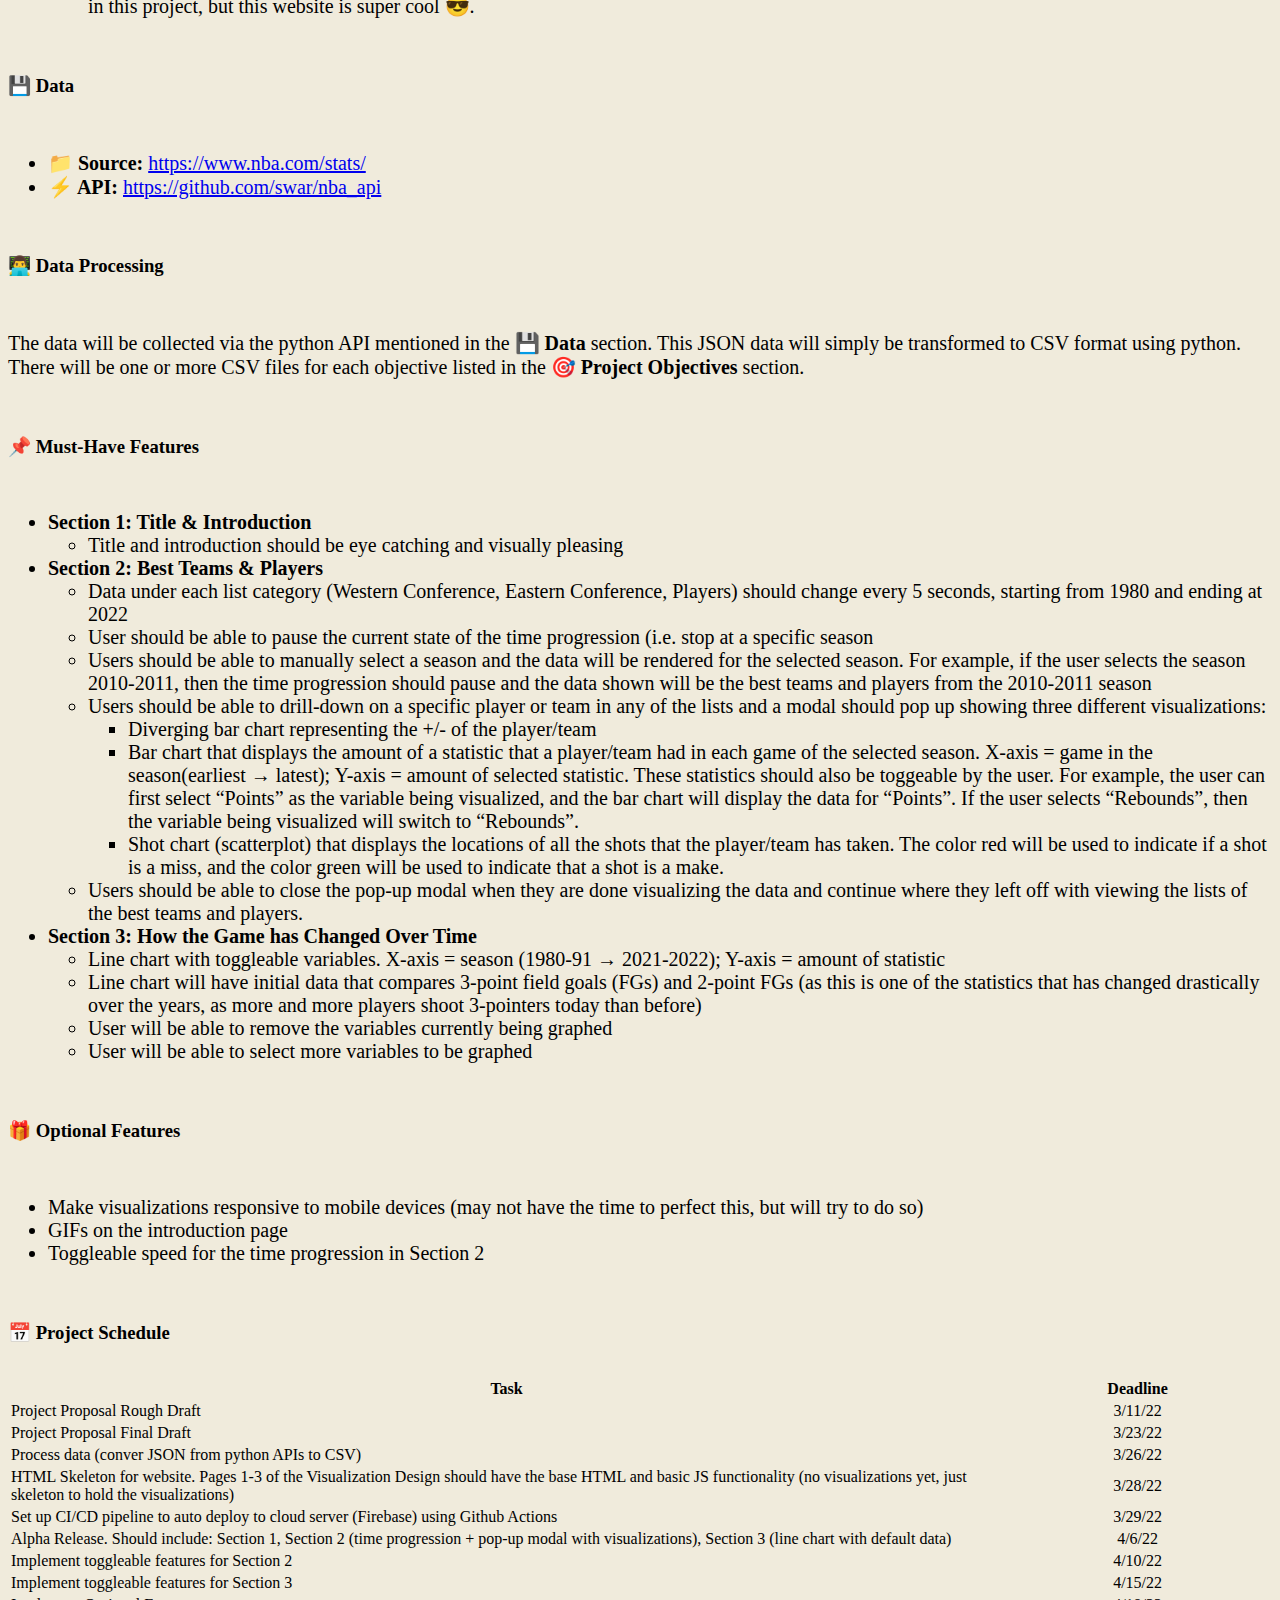
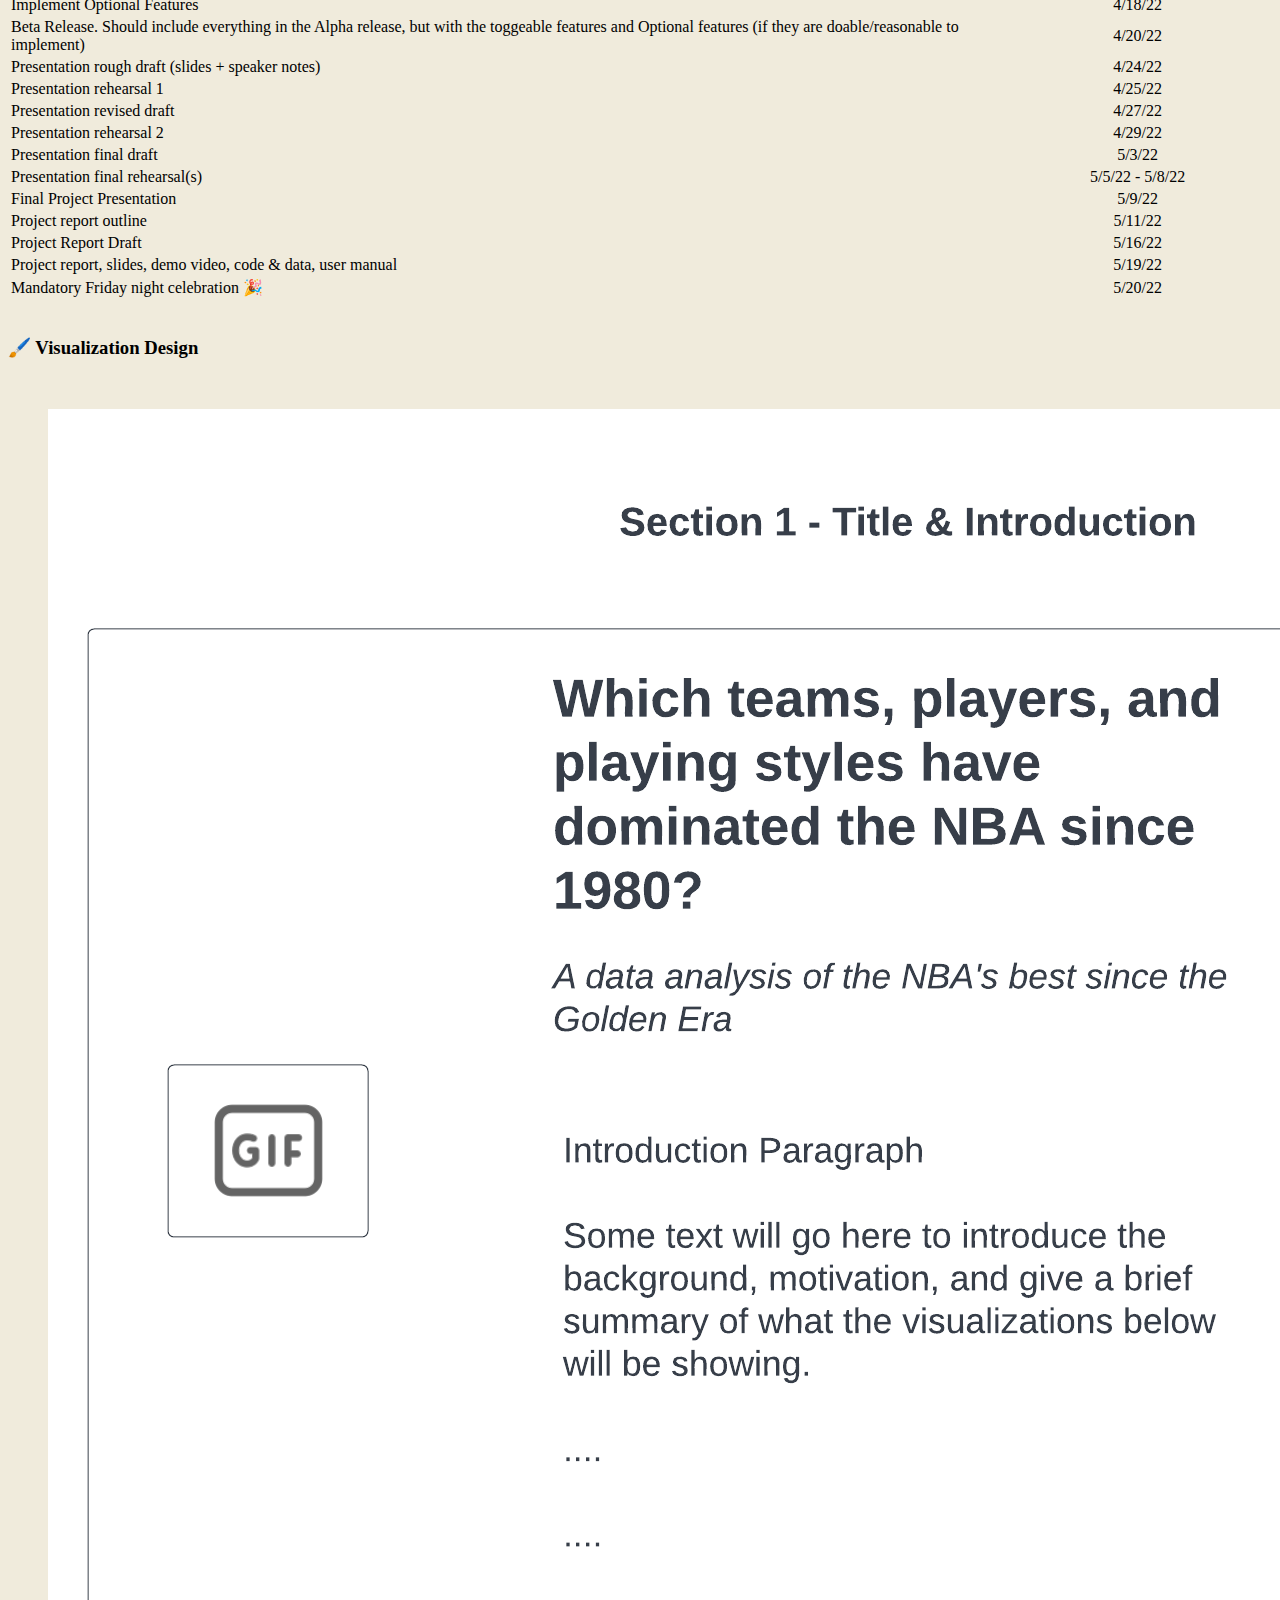
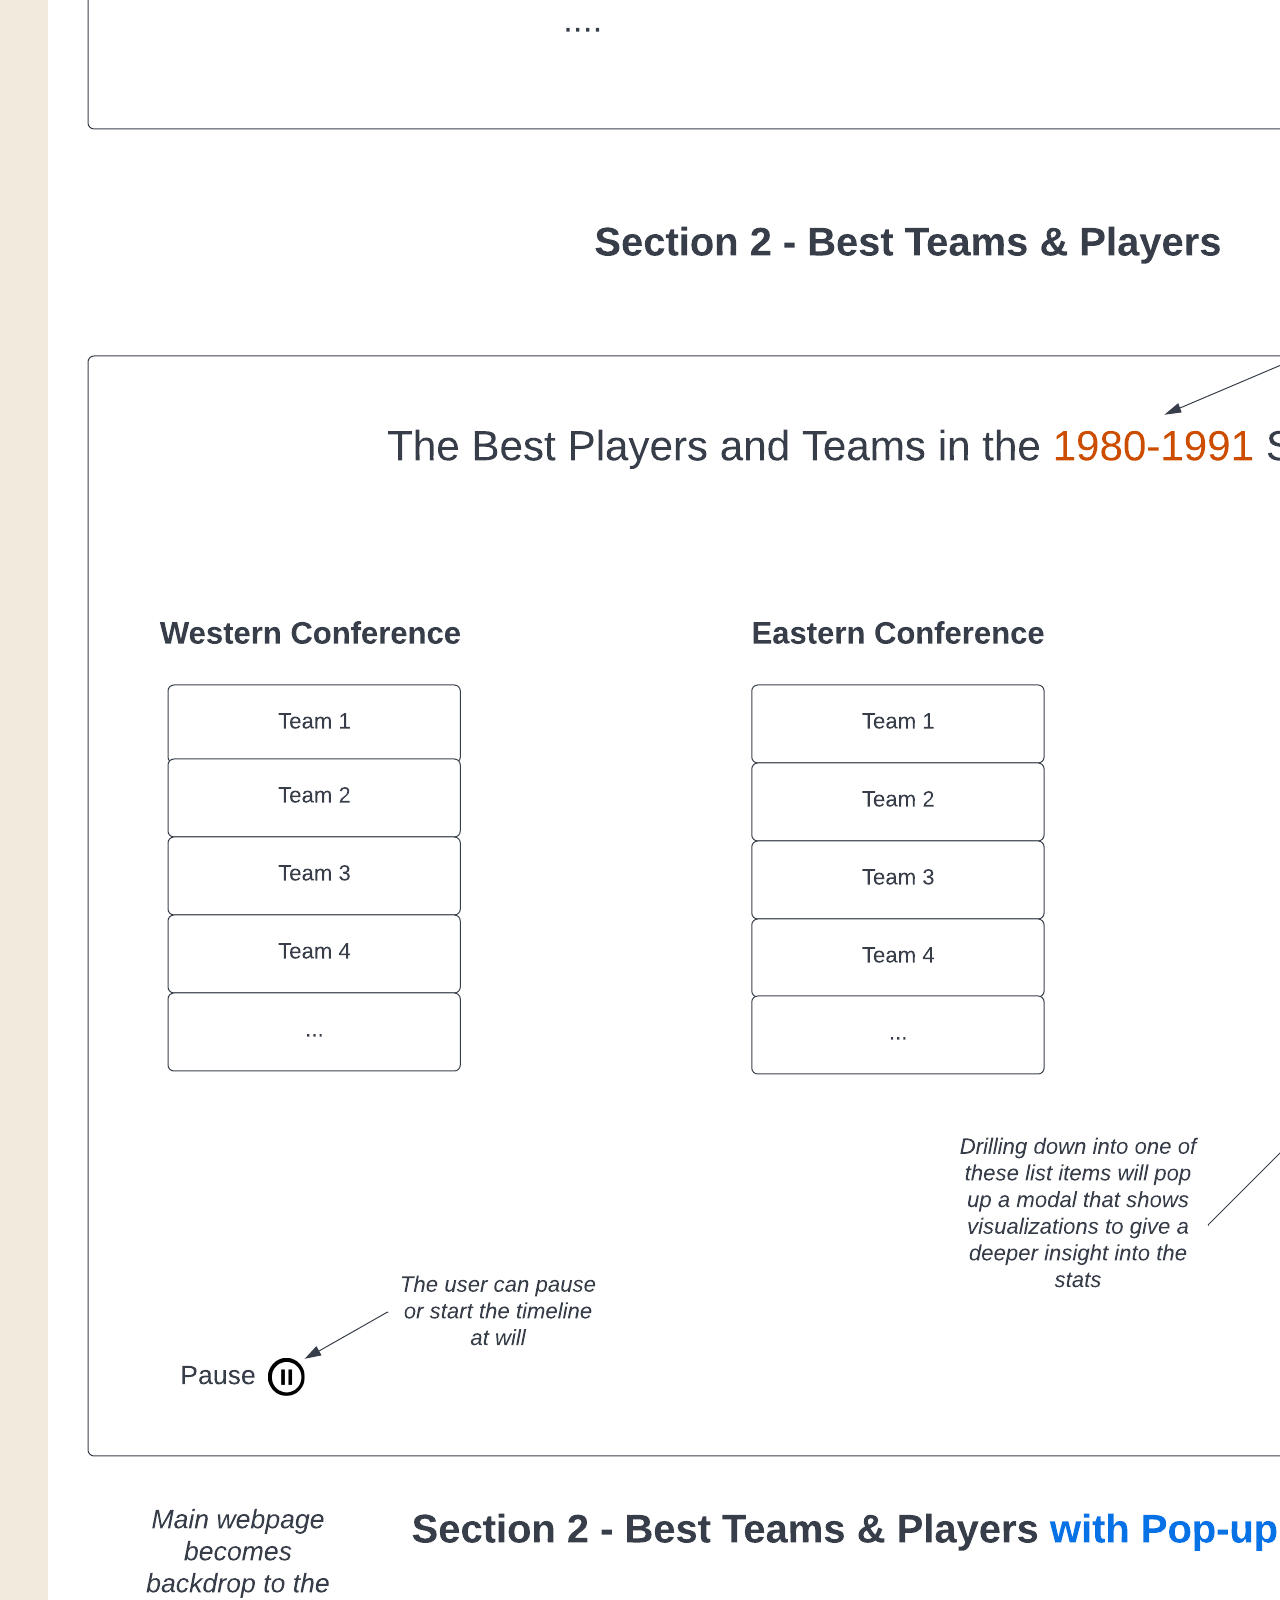
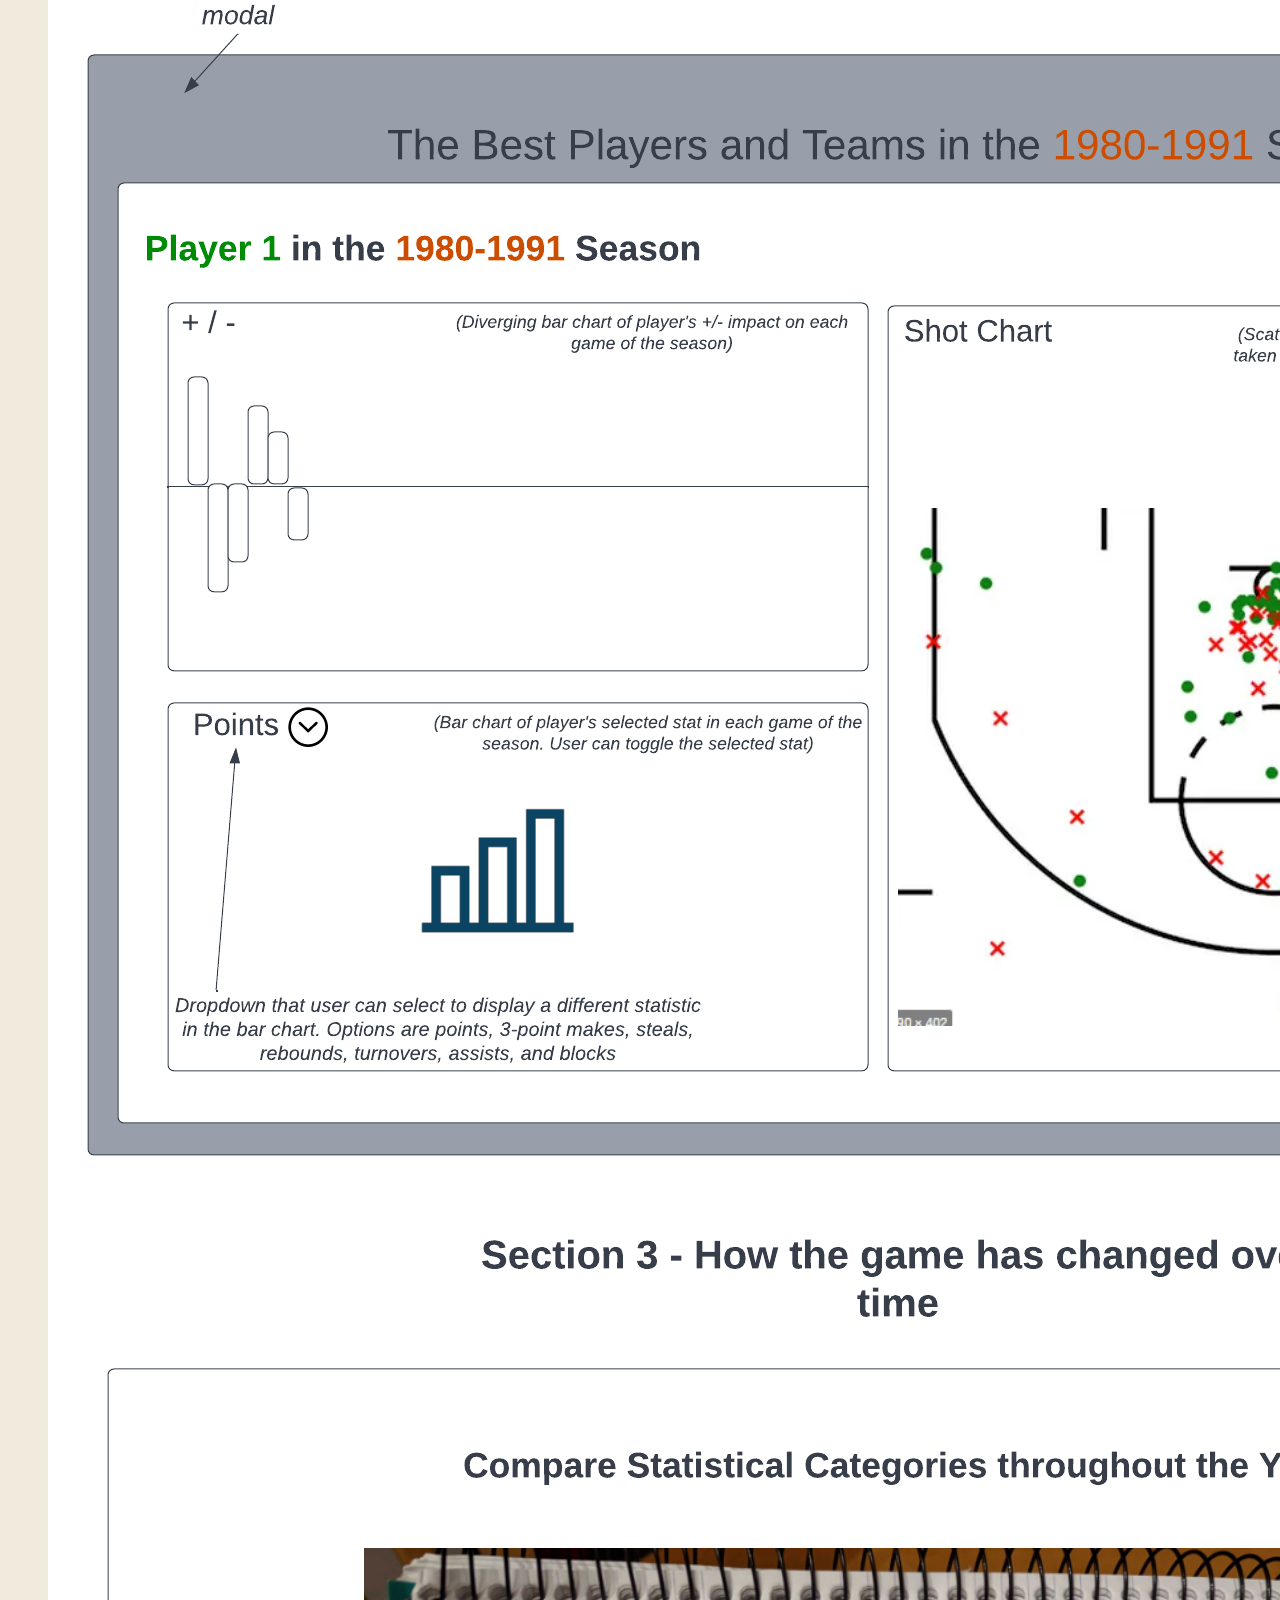
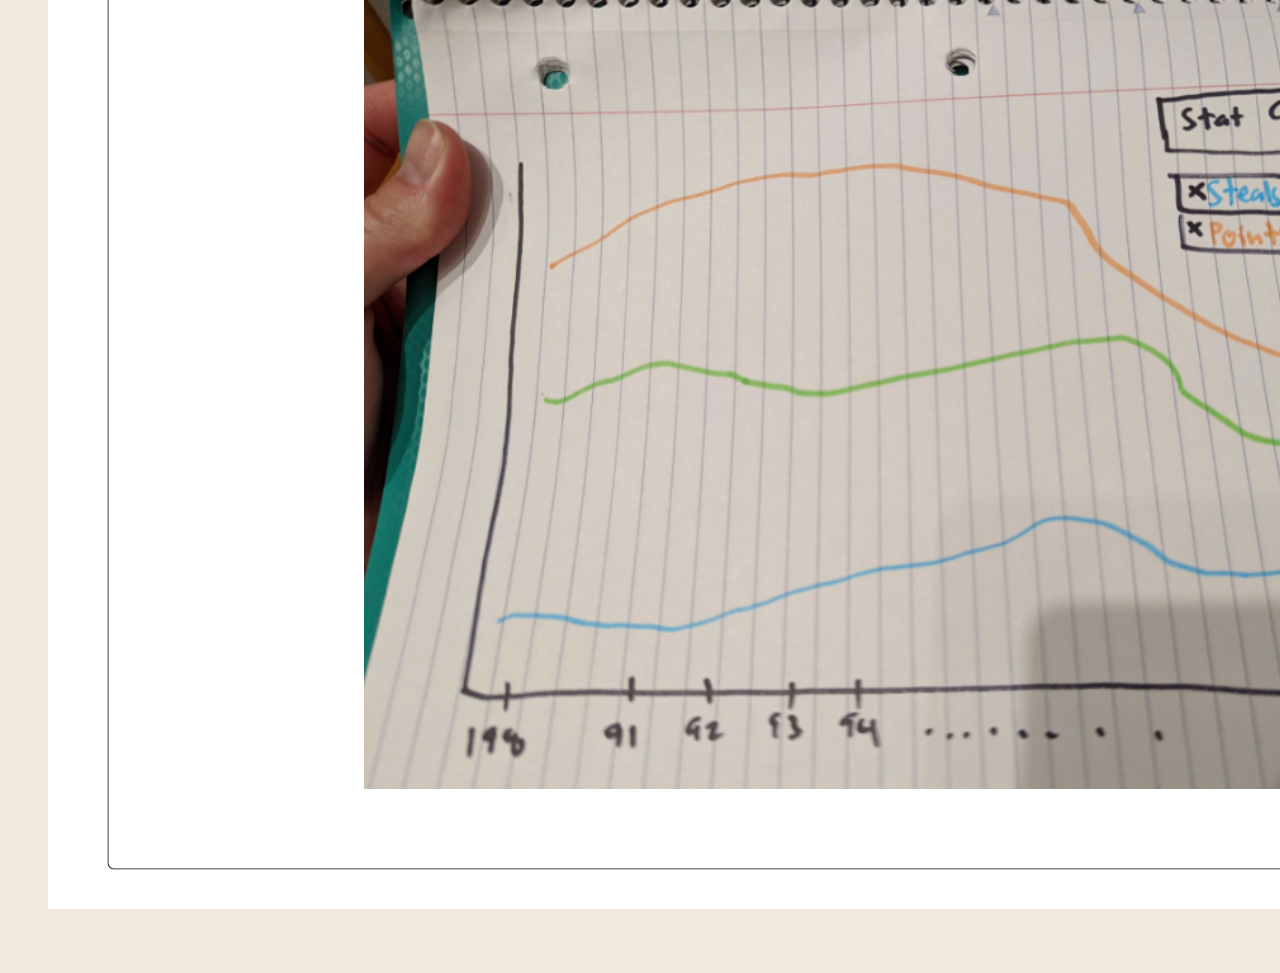
==== commit c661aace: "alpha release" ====
--- a/public/proposal.html
+++ b/public/proposal.html
@@ -42,6 +42,13 @@
         <span class="medium-text">By: Dominic Fernandez ☕</span>
       </div>
     </div>
+    <br>
+    <h4>Releases:</h4>
+    <div class="row">
+      <div class="col">
+        <span class="medium-text indent">⭐ <a href="/public/alpha_release.pdf" target="_blank">Alpha Release</a></span>
+      </div>
+    </div>
     <hr>
   </div>
 
--- a/public/css/index.css
+++ b/public/css/index.css
@@ -5,6 +5,10 @@
 .header-secondary-text {
     font-size: 20px;
     color: #7b7d7d;
+}
+
+.small-margin-bottom {
+    margin-bottom: 15px !important;
 }
 
 .small-break {
@@ -26,6 +30,14 @@
 
 .orange-highlight {
     background-color: #EDBB99;
+}
+
+.yellow-highlight {
+    background-color: #F7DC6F;
+}
+
+.indent {
+    margin-left: 20px;
 }
 
 .author-link {
@@ -56,4 +68,9 @@
 
 .footer-color {
     background-color: #E5E8E8 !important;
+}
+
+.season-dropdown {
+    background-color: #E59866 !important;
+    font-size: large !important;
 }